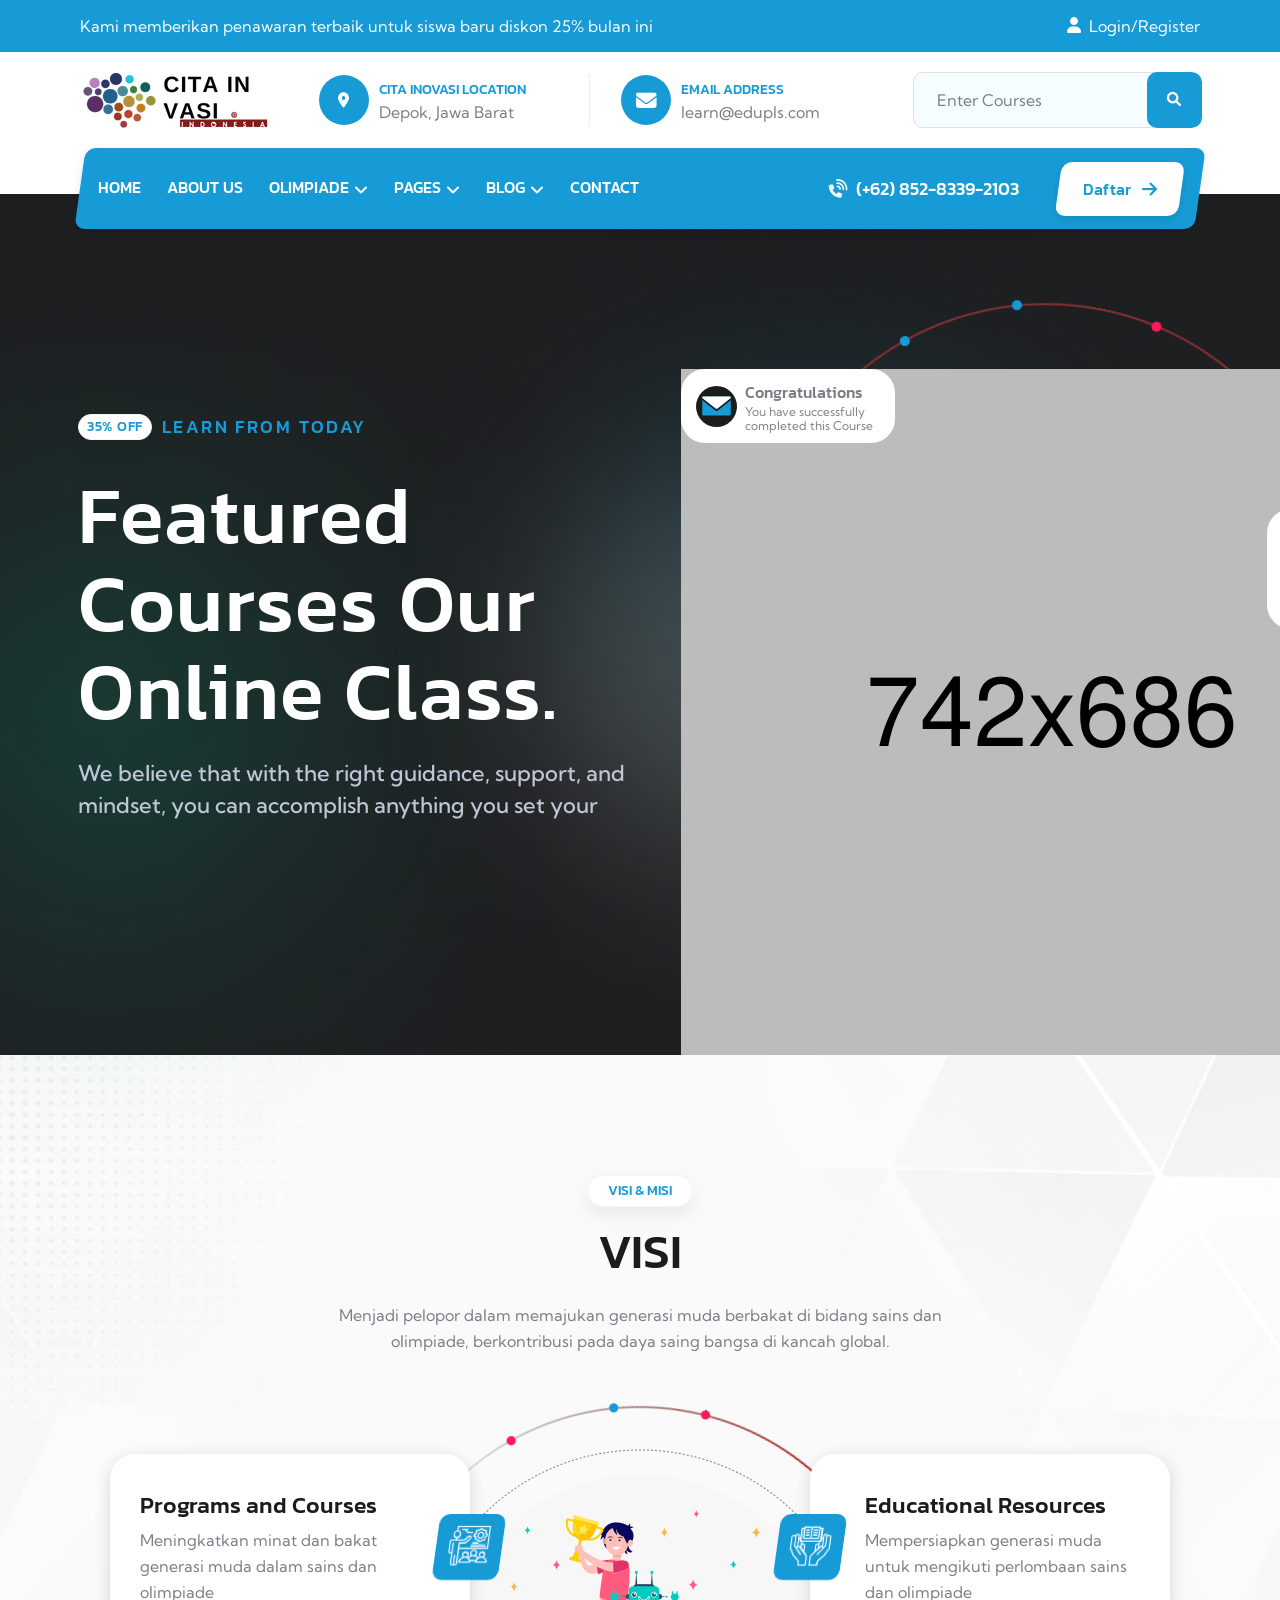
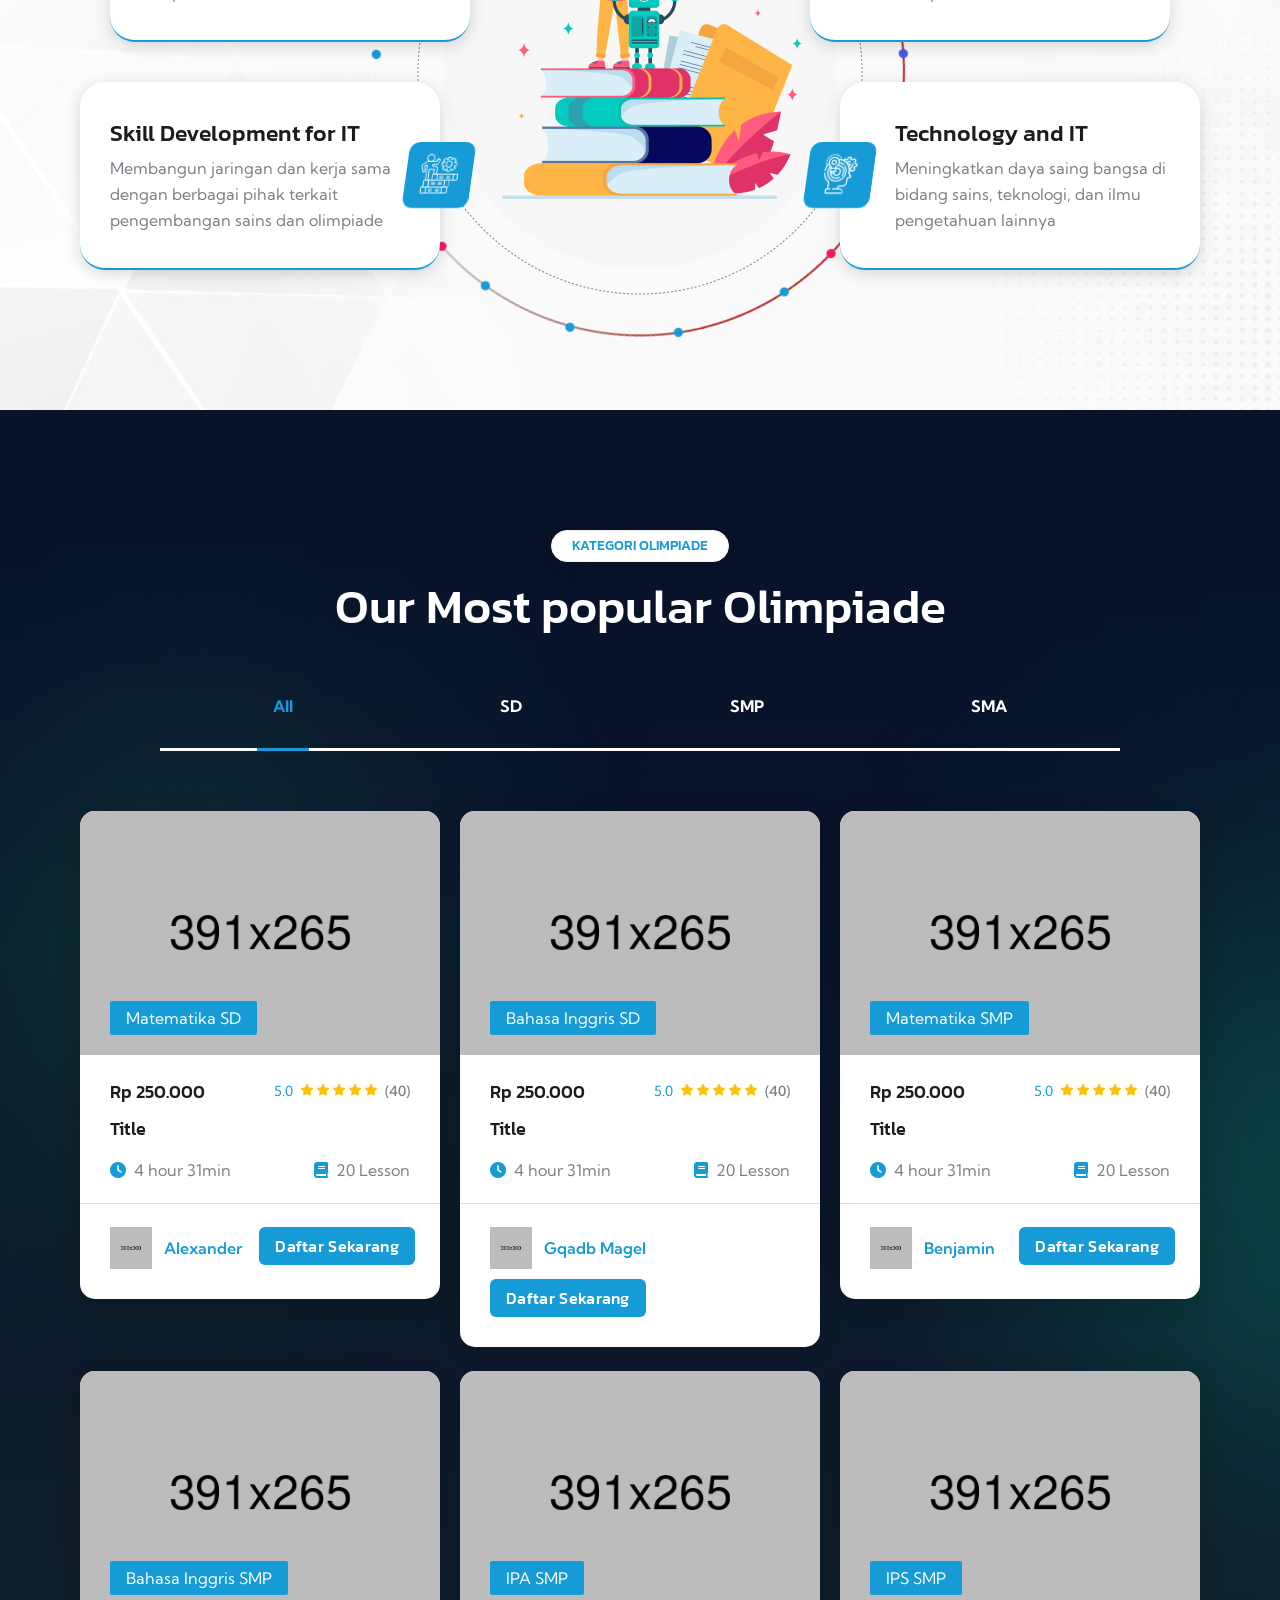
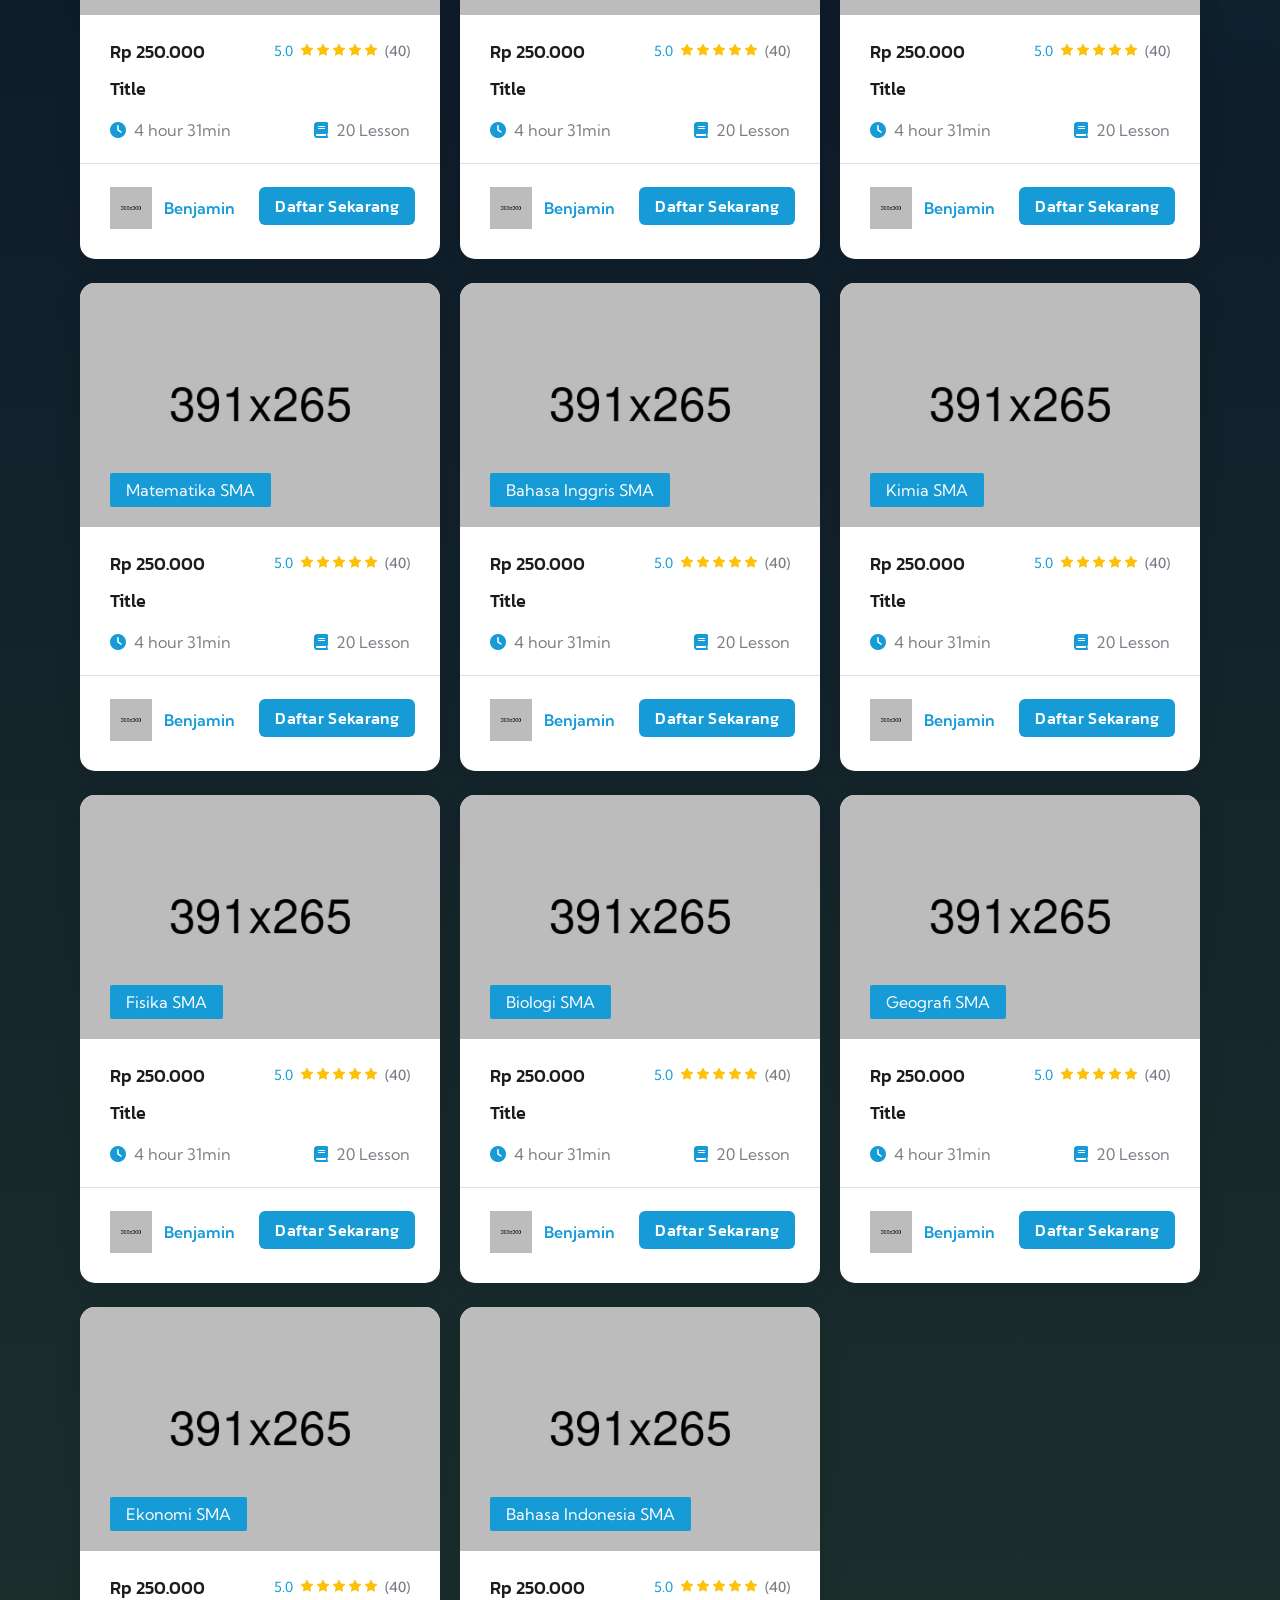
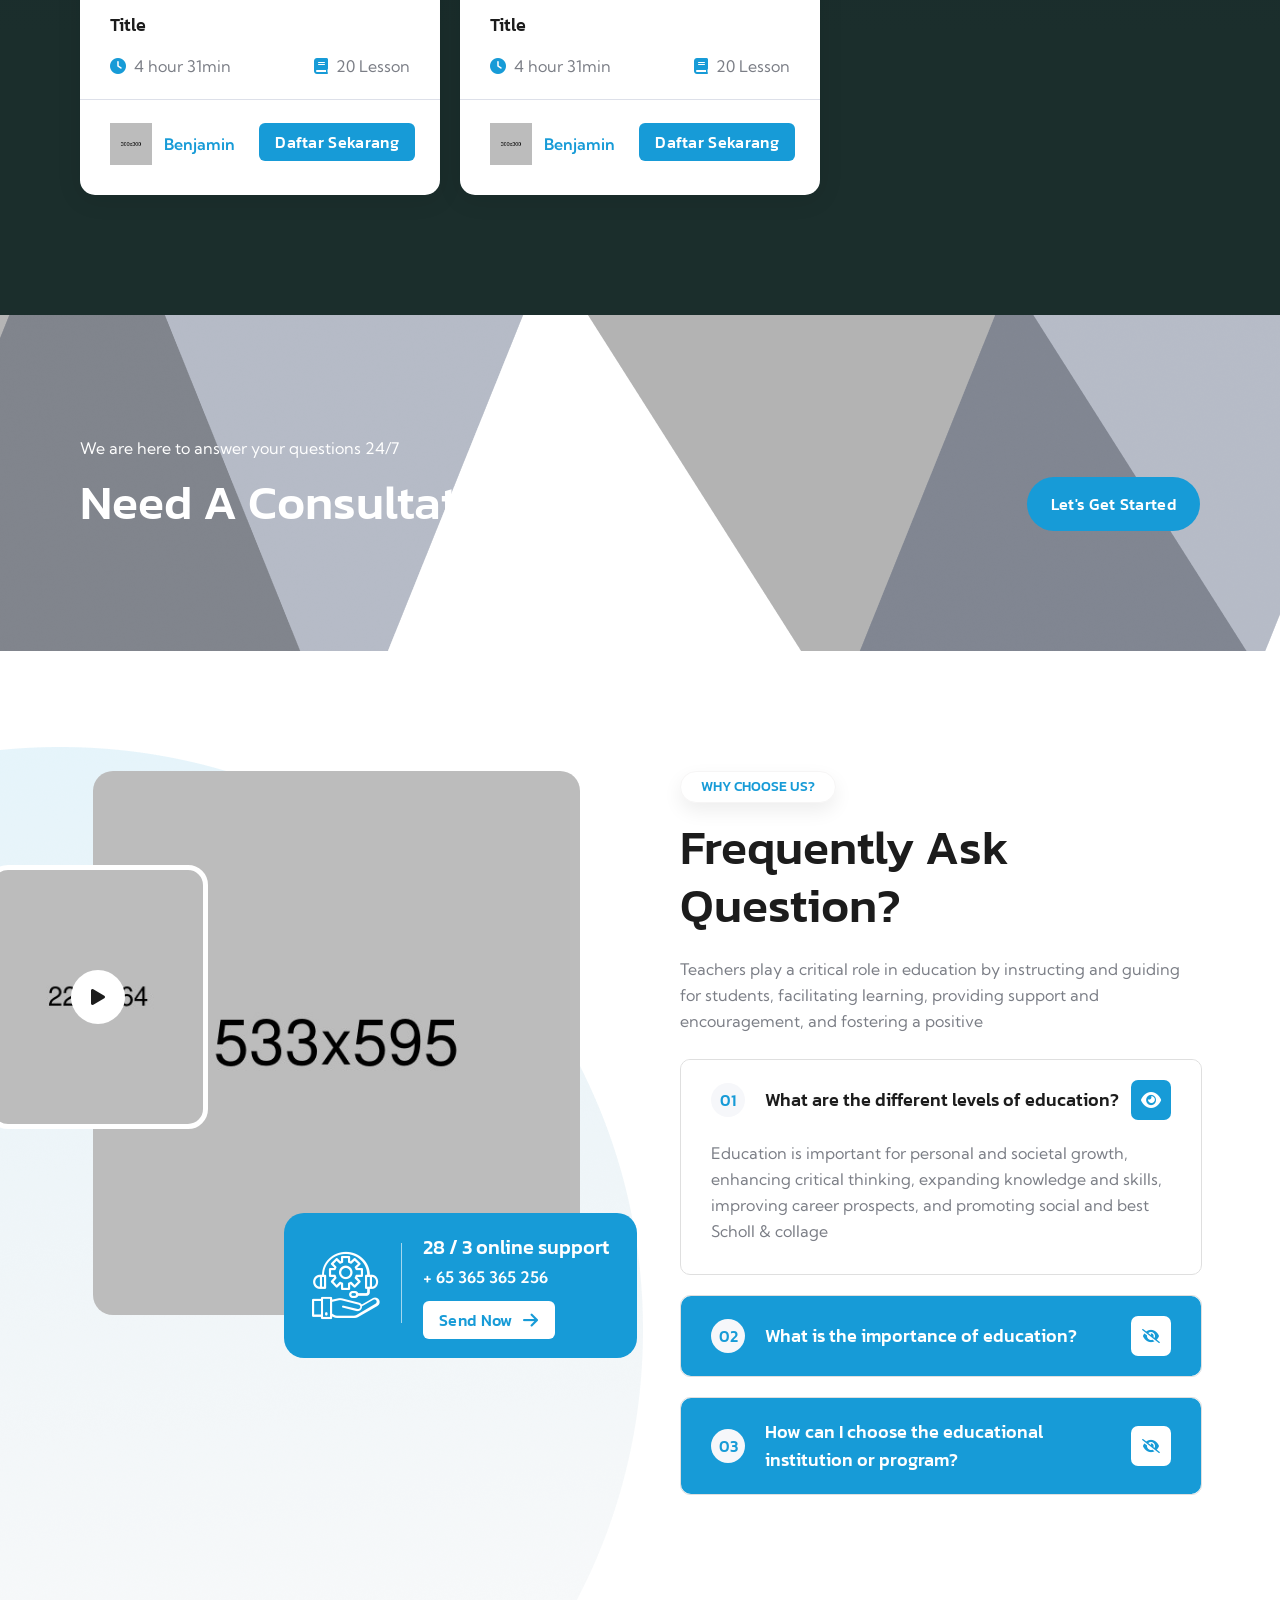
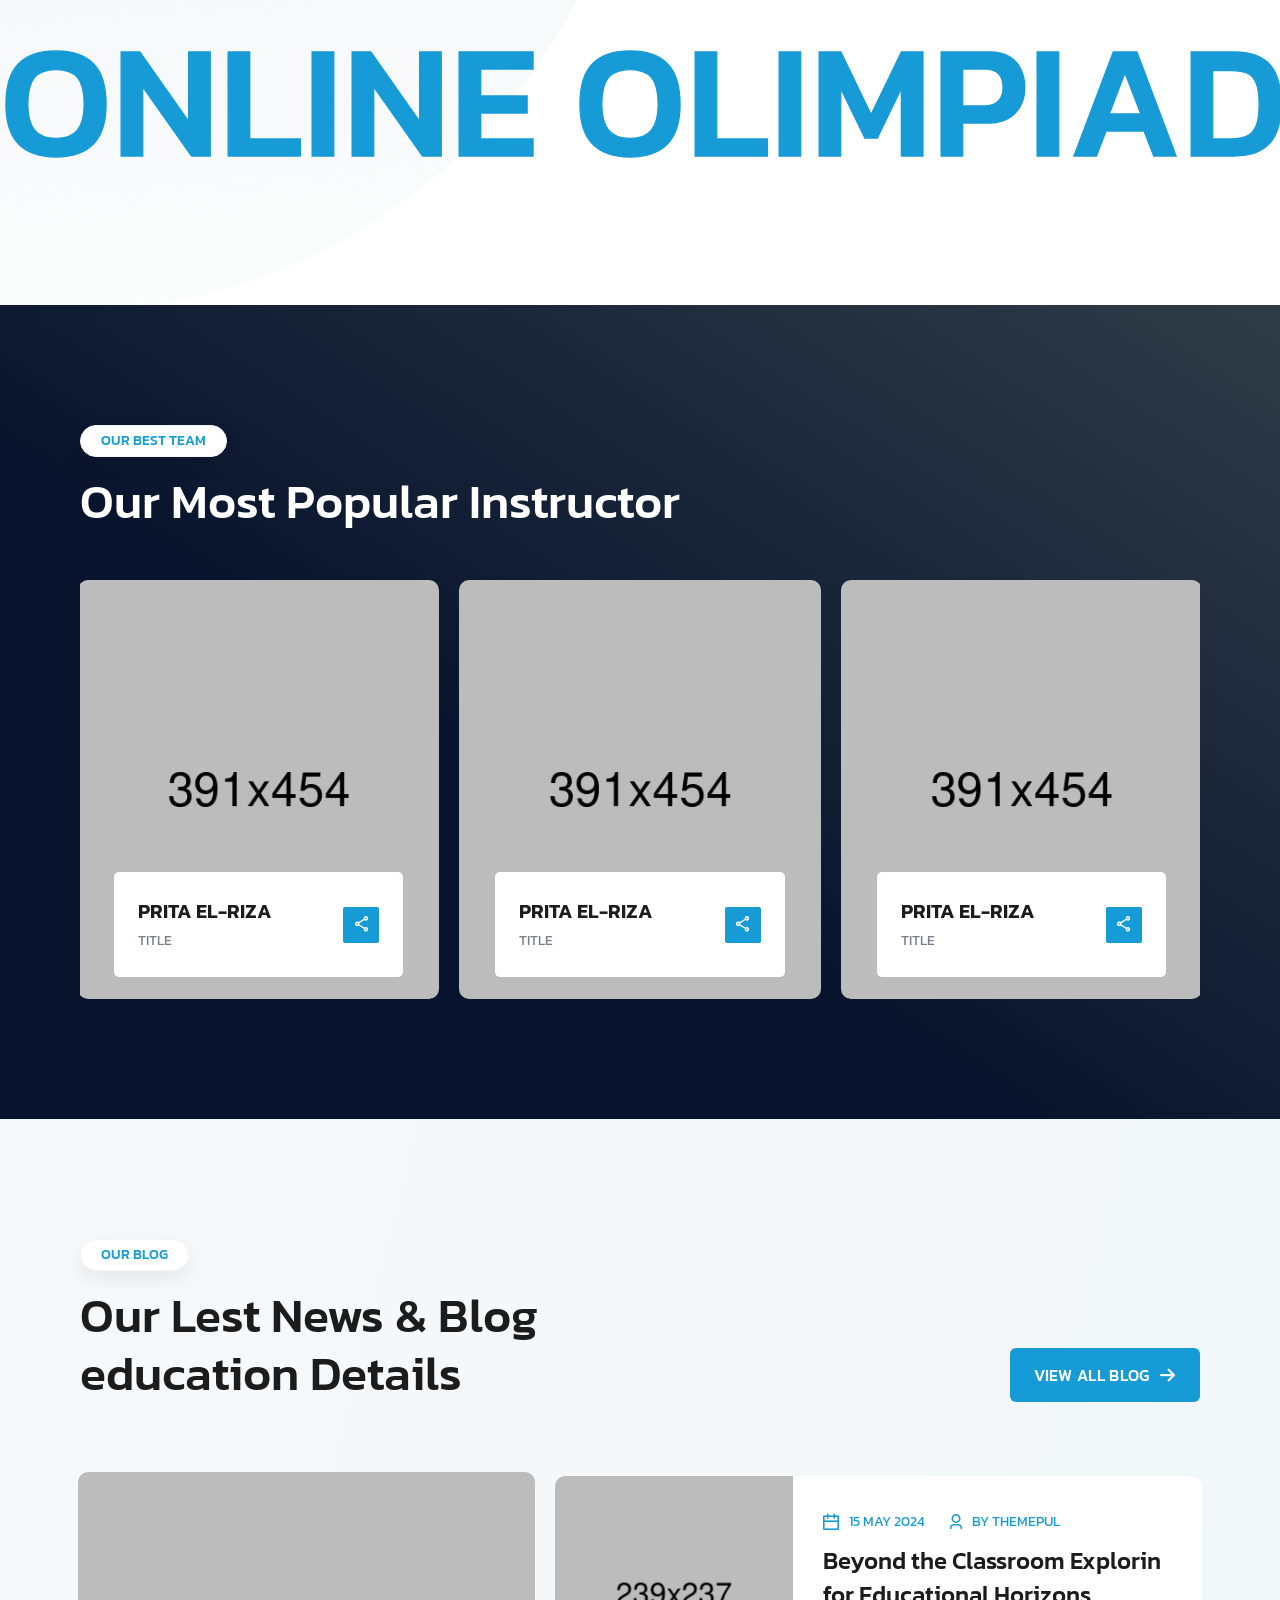
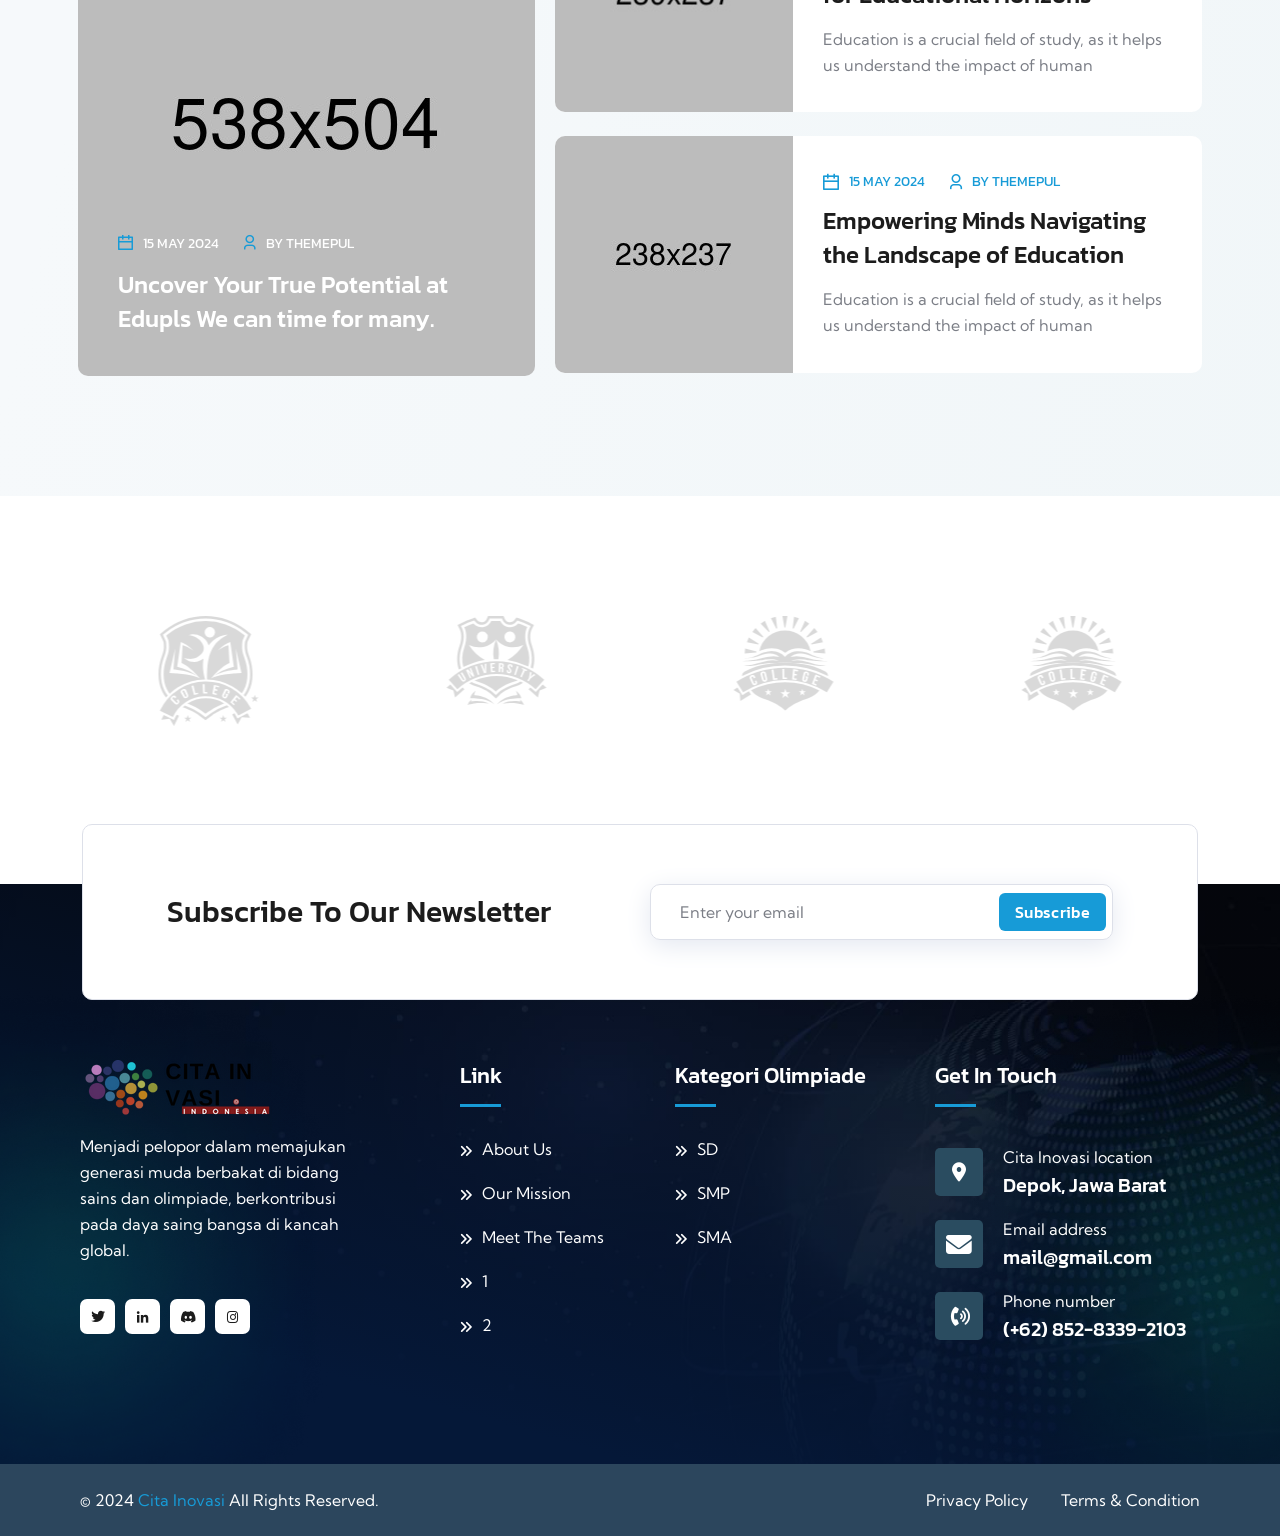
==== index.html @ 4917ddc8 "V1" ====
<!DOCTYPE html>
<html lang="en">
  <head>
    <meta charset="utf-8" />
    <meta name="keywords" content="Cita Inovasi - Online Olimpiade Website" />
    <meta
      name="description"
      content="Cita Inovasi - Online Olimpiade Website"
    />
    <meta name="viewport" content="width=device-width, initial-scale=1.0" />
    <link rel="shortcut icon" href="assets/img/logo/fav-icon.svg" />
    <title>Cita Inovasi - Online Olimpiade Website</title>
    <!-- Fontawesome Icon -->
    <link rel="stylesheet" href="assets/css/all.min.css" />
    <!-- Icomoon Icon -->
    <link rel="stylesheet" href="assets/fonts/style.css" />
    <!-- Magnific Popup -->
    <link rel="stylesheet" href="assets/css/magnific-popup.min.css" />
    <!-- Aos Animation -->
    <link rel="stylesheet" href="assets/css/aos.css" />
    <!-- Bootstrap -->
    <link rel="stylesheet" href="assets/css/bootstrap.min.css" />
    <!-- Swiper -->
    <link rel="stylesheet" href="assets/css/swiper-bundle.min.css" />
    <!-- Animate Css -->
    <link rel="stylesheet" href="assets/css/animate.min.css" />
    <!-- Main Css File -->
    <link rel="stylesheet" href="assets/css/style.css" />
    <!-- Responsive -->
    <link rel="stylesheet" href="assets/css/responsive.css" />
  </head>
  <body>
    <!--==============================
      Header Layout 1
    ==============================-->
    <header class="nav-header header-layout1">
      <!--==============================
      Header One Top Area
      ==============================-->
      <div class="header-one-top-area">
        <div class="container">
          <div class="header-top-content v1">
            <p class="discount-the-month">
              Kami memberikan penawaran terbaik untuk siswa baru diskon 25%
              bulan ini
            </p>
            <ul class="user-login">
              <li>
                <i class="my-icon icon-user"></i>
              </li>
              <li>
                <a href="#">Login</a>
              </li>
              <li>
                <a href="#">Register</a>
              </li>
            </ul>
          </div>
        </div>
      </div>
      <!--==============================
      Top Content Info
      ==============================-->
      <div class="top-content-info">
        <div class="container">
          <div class="row align-items-center">
            <div class="col-lg-2">
              <div class="logo-img">
                <a href="index.html">
                  <img src="assets/img/main/logo-main.png" alt="edupls-icon" />
                </a>
                <div class="navbar-right d-inline-flex d-lg-none">
                  <button type="button" class="menu-toggle icon-btn">
                    <i class="my-icon icon-all"></i>
                  </button>
                </div>
              </div>
            </div>

            <div class="col-lg-6">
              <div class="nav-middle-content">
                <div class="content-location">
                  <div class="location-icon">
                    <i class="my-icon icon-location"></i>
                  </div>
                  <div class="info-data">
                    <a class="title" href="#">Cita inovasi Location</a>
                    <p class="para text">Depok, Jawa Barat</p>
                  </div>
                </div>
                <div class="content-address">
                  <div class="address-icon">
                    <i class="my-icon icon-massage"></i>
                  </div>
                  <div class="info-data">
                    <a class="title" href="#">Email Address</a>
                    <p class="para text">learn@edupls.com</p>
                  </div>
                </div>
              </div>
            </div>

            <div class="col-lg-4">
              <div class="top-nav-search-option">
                <form>
                  <input type="search" placeholder="Enter Courses" />
                  <button class="search-btn-nav" type="submit">
                    <i class="my-icon icon-search"></i>
                  </button>
                </form>
              </div>
            </div>
          </div>
        </div>
      </div>
      <!--==============================
      Sticky Wrapper
    ==============================-->
      <div class="sticky-wrapper">
        <div class="menu-area">
          <div class="container">
            <div class="menu-area-content">
              <div class="row align-items-center justify-content-between">
                <div class="col-auto">
                  <nav class="main-menu d-none d-lg-inline-block">
                    <ul>
                      <!-- <li class="menu-item-has-children">
                        <a href="index.html">Home</a>
                        <ul class="sub-menu">
                          <li class="menu-item-has-children">
                            <a href="index.html">Home One</a>
                            <a href="index-2.html">Home Two</a>
                            <a href="index-3.html">Home Three</a>
                          </li>
                        </ul>
                      </li> -->
                      <li>
                        <a href="index.html">Home</a>
                      </li>
                      <li>
                        <a href="about-us.html">About Us</a>
                      </li>
                      <li class="menu-item-has-children">
                        <a href="#">Olimpiade</a>
                        <ul class="sub-menu">
                          <li><a href="#">SD</a></li>
                          <li><a href="#">SMP</a></li>
                          <li>
                            <a href="#">SMA</a>
                          </li>
                        </ul>
                      </li>
                      <li class="menu-item-has-children">
                        <a href="#">Pages</a>
                        <ul class="sub-menu">
                          <li class="menu-item-has-children">
                            <a href="#">Pembayaran</a>
                          </li>
                          <li class="menu-item-has-children">
                            <a href="#l">Team</a>
                          </li>
                          <li class="menu-item-has-children">
                            <a href="#">Team Details</a>
                          </li>
                          <li class="menu-item-has-children">
                            <a href="#">Event</a>
                          </li>
                          <li class="menu-item-has-children">
                            <a href="#">Event Details</a>
                          </li>
                        </ul>
                      </li>
                      <li class="menu-item-has-children">
                        <a href="#">Blog</a>
                        <ul class="sub-menu">
                          <li><a href="#">Blog</a></li>
                          <li><a href="#l">Blog Details</a></li>
                        </ul>
                      </li>
                      <li>
                        <a href="contact.html">Contact</a>
                      </li>
                    </ul>
                  </nav>
                </div>
                <div class="col-auto">
                  <div class="menu-area-right-content">
                    <ul class="menu-social">
                      <li>
                        <a href="#"><i class="my-icon icon-facebook"></i></a>
                      </li>
                      <li>
                        <a href="#"><i class="my-icon icon-instagram"></i></a>
                      </li>
                      <li>
                        <a href="#"><i class="my-icon icon-twitter"></i></a>
                      </li>
                    </ul>
                    <div class="menu-contact-number">
                      <a href="#" class="contact-number">(+62) 852-8339-2103</a>
                    </div>
                    <div class="all-btn">
                      <a href="#" class="btn-p v3"> Daftar</a>
                    </div>
                  </div>
                </div>
              </div>
            </div>
          </div>
        </div>
      </div>
      <!--==============================
      Mobile Menu Wrapper
    ==============================-->
      <div class="mobile-menu-wrapper">
        <div class="mobile-menu-area text-center">
          <button class="menu-toggle"><i class="fa-solid fa-xmark"></i></button>
          <div class="mobile-logo">
            <a href="index.html"
              ><img src="assets/img/logo/Logo.svg" alt="Edupls-icon"
            /></a>
          </div>
          <div class="mobile-menu">
            <ul>
              <!-- <li class="menu-item-has-children">
                <a title="New Demo" href="#">Home</a>
                <ul class="sub-menu">
                  <li class="menu-item-has-children">
                    <a href="index.html">Home One</a>
                  </li>
                  <li class="menu-item-has-children">
                    <a href="index-2.html">Home Two</a>
                  </li>
                  <li class="menu-item-has-children">
                    <a href="index-3.html">Home Three</a>
                  </li>
                </ul>
              </li> -->
              <li class="menu-item-has-children">
                <a href="index.html">Home</a>
              </li>
              <li class="menu-item-has-children">
                <a href="about-us.html">About</a>
              </li>
              <li class="menu-item-has-children">
                <a href="#">Courses</a>
                <ul class="sub-menu">
                  <li><a href="courses-grid.html">Courses Grid</a></li>
                  <li><a href="courses-list.html">Courses List</a></li>
                  <li><a href="#">Courses Details</a></li>
                </ul>
              </li>

              <li class="menu-item-has-children">
                <a href="#">Pages</a>
                <ul class="sub-menu">
                  <li><a href="pricing-plan.html">Pricing Plan</a></li>
                  <li><a href="team.html">Team</a></li>
                  <li><a href="#">Team Details</a></li>
                  <li><a href="event.html">Event</a></li>
                  <li><a href="event-details.html">Event Details</a></li>
                </ul>
              </li>
              <li class="menu-item-has-children">
                <a href="#">Blog</a>
                <ul class="sub-menu">
                  <li><a href="blog.html">Blog</a></li>
                  <li><a href="blog-details.html">Blog Details</a></li>
                </ul>
              </li>

              <li>
                <a href="contact.html">Contact</a>
              </li>
            </ul>
          </div>
        </div>
      </div>
    </header>
    <section class="banner v1">
      <div class="container container-fluid-sm">
        <div class="banner-content v1">
          <div class="row">
            <div class="col-xl-7 col-lg-12">
              <div class="section-title">
                <div class="section-title-inner">
                  <h4
                    class="sub-titlev2"
                    data-aos="fade-down"
                    data-aos-duration="1000"
                  >
                    <span>35% Off</span>Learn from today
                  </h4>
                  <h2
                    class="big-title s-color-white"
                    data-aos="fade-up"
                    data-aos-duration="1000"
                  >
                    Featured Courses Our Online Class.
                  </h2>
                  <p
                    class="title-para sp-color-white"
                    data-aos="fade-up"
                    data-aos-duration="1000"
                  >
                    We believe that with the right guidance, support, and
                    mindset, you can accomplish anything you set your
                  </p>
                </div>
              </div>
              <div
                class="play-data v1"
                data-aos="fade-up"
                data-aos-duration="1000"
              >
                <div class="all-btn">
                  <a
                    href="contact.html"
                    class="btn-p v1 btn-blue2 rounded icon-v1"
                    >Make Appointment</a
                  >
                </div>
                <a
                  href="https://www.youtube.com/watch?v=pCuanWbgUt8"
                  class="youtube"
                >
                  <div class="play-content">
                    <div class="play-icon v1">
                      <i class="my-icon icon-play"></i>
                    </div>
                    <h4 class="title">Play Now</h4>
                  </div>
                </a>
              </div>
            </div>
            <div class="col-lg-5">
              <div class="banner-right-content">
                <div class="banner-img">
                  <img
                    src="assets/img/banner/banner-img.png"
                    alt="banner-img"
                  />
                </div>
                <div class="banner-img-bg-circle" id="banner-img-bg-circle">
                  <img
                    src="assets/img/banner/banner-img-bg-circle.png"
                    alt="banner-img-bg-circle"
                  />
                </div>
                <div class="banner-congratulations">
                  <div class="congratulations-icon">
                    <img
                      src="assets/img/banner/congratulations.svg"
                      alt="congratulations-icon"
                    />
                  </div>
                  <div class="congratulations-content">
                    <h4 class="title text">Congratulations</h4>
                    <p class="para text">
                      You have successfully completed this Course
                    </p>
                  </div>
                </div>
                <div class="interactive-courses">
                  <div class="courses-icon">
                    <img
                      src="assets/img/banner/banner-interactive-courses.svg"
                      alt="banner-interactive-courses-icon"
                    />
                  </div>
                  <div class="courses-content">
                    <h4 class="title"><span class="counter">10,000</span>+</h4>
                    <p class="para text">Interactive Courses</p>
                  </div>
                </div>
                <div
                  class="students"
                  data-aos="fade-up"
                  data-aos-duration="1000"
                >
                  <div class="students-icon">
                    <h5 class="text title">
                      <span class="counter">40</span>k Students
                    </h5>
                    <img
                      src="assets/img/banner/students.svg"
                      alt="banner-interactive-courses-icon"
                    />
                  </div>
                  <ul class="students-imgages">
                    <li>
                      <a href="#"
                        ><img
                          src="assets/img/banner/student-img-1.png"
                          alt="student-img"
                      /></a>
                    </li>
                    <li>
                      <a href="#"
                        ><img
                          src="assets/img/banner/student-img-2.png"
                          alt="student-img"
                      /></a>
                    </li>
                    <li>
                      <a href="#"
                        ><img
                          src="assets/img/banner/student-img-3.png"
                          alt="student-img"
                      /></a>
                    </li>
                    <li>
                      <a href="#"
                        ><img
                          src="assets/img/banner/student-img-4.png"
                          alt="student-img"
                      /></a>
                    </li>
                  </ul>
                </div>
              </div>
            </div>
          </div>
        </div>
      </div>
      <div class="banner-bg-left">
        <img src="assets/img/banner/banner-bg-left.png" alt="banner-bg-left" />
      </div>
      <div class="banner-bg-right">
        <img
          src="assets/img/banner/banner-bg-right.png"
          alt="banner-bg-right"
        />
      </div>
      <div class="messenger-icon">
        <i class="my-icon icon-messenger-icon"></i>
      </div>
    </section>
    <!-- <section class="case-studies v1 @ pt-120">
      <div class="container-lg">
        <div class="section-title center">
          <div class="section-title-inner center w-v2">
            <h4 class="sub-title" data-aos="fade-down" data-aos-duration="1000">
              Case studies
            </h4>
            <h2
              class="big-title s-color-black"
              data-aos="fade-up"
              data-aos-duration="1000"
            >
              Why People Choose Us?
            </h2>
            <p
              class="title-para sp-color-black"
              data-aos="fade-up"
              data-aos-duration="1000"
            >
              Access a wealth of educational resources including e book study
              guide and multimedia content.our respositorey
            </p>
          </div>
        </div>
      </div>
    </section> -->
    <section class="how-it-work v1 @ py-120">
      <div class="container">
        <div class="section-title center">
          <div class="section-title-inner center w-v3">
            <h4 class="sub-title" data-aos="fade-down" data-aos-duration="2000">
              VISI & MISI
            </h4>
            <h2
              class="big-title s-color-black"
              data-aos="fade-up"
              data-aos-duration="2000"
            >
              VISI
            </h2>
            <p
              class="title-para sp-color-black"
              data-aos="fade-up"
              data-aos-duration="1000"
            >
              Menjadi pelopor dalam memajukan generasi muda berbakat di bidang
              sains dan olimpiade, berkontribusi pada daya saing bangsa di
              kancah global.
            </p>
          </div>
        </div>
        <div class="section-title center"></div>
        <div class="how-it-work-content v1">
          <div class="work-content-1">
            <h4 class="work-title">Programs and Courses</h4>
            <p class="work-para">
              Meningkatkan minat dan bakat generasi muda dalam sains dan
              olimpiade
            </p>
            <div class="work-icon">
              <i class="my-icon icon-programs-courses"></i>
            </div>
          </div>
          <div class="work-content-2">
            <h4 class="work-title text">Educational Resources</h4>
            <p class="work-para text">
              Mempersiapkan generasi muda untuk mengikuti perlombaan sains dan
              olimpiade
            </p>
            <div class="work-icon">
              <i class="my-icon icon-education-resources"></i>
            </div>
          </div>
          <div class="work-content-3">
            <h4 class="work-title text">Skill Development for IT</h4>
            <p class="work-para text">
              Membangun jaringan dan kerja sama dengan berbagai pihak terkait
              pengembangan sains dan olimpiade
            </p>
            <div class="work-icon">
              <i class="my-icon icon-skill-dev-for-it"></i>
            </div>
          </div>
          <div class="work-content-4">
            <h4 class="work-title text">Technology and IT</h4>
            <p class="work-para text">
              Meningkatkan daya saing bangsa di bidang sains, teknologi, dan
              ilmu pengetahuan lainnya
            </p>
            <div class="work-icon">
              <i class="my-icon icon-technology-and-it"></i>
            </div>
          </div>

          <div class="middle-img-circle">
            <img
              src="assets/img/how-it-work/middle-image-circle.png"
              alt="middle-img-circle"
            />
          </div>
          <div class="middle-img">
            <img
              src="assets/img/how-it-work/middle-image.png"
              alt="middle-img"
            />
          </div>
        </div>
      </div>
    </section>
    <!-- <section class="about-us v1 my-120 @">
      <div class="container-lg">
        <div class="about-us-content v1">
          <div class="row align-items-center">
            <div class="col-lg-6 col-md-6">
              <ul class="about-left-content">
                <li
                  class="content-img-1"
                  data-aos="fade-up"
                  data-aos-duration="1500"
                >
                  <img src="assets/img/about-us/img-1.jpg" alt="about-img" />
                </li>
                <li class="content-box-1">
                  <div class="box-icon">
                    <i class="my-icon icon-user-star"></i>
                  </div>
                  <h4 class="title">25+ Years Working Experience</h4>
                </li>
                <li class="content-box-2">
                  <div class="box-icon">
                    <i class="my-icon icon-user-star"></i>
                  </div>
                  <h4 class="title">25+ Years Working Experience</h4>
                </li>
                <li
                  class="content-img-2"
                  data-aos="fade-up"
                  data-aos-duration="1500"
                >
                  <img src="assets/img/about-us/img-2.jpg" alt="about-img" />
                </li>
              </ul>
            </div>
            <div class="col-lg-6 col-md-6">
              <div class="about-right-content">
                <div class="section-title start">
                  <div class="section-title-inner start">
                    <h4
                      class="sub-title"
                      data-aos="fade-down"
                      data-aos-duration="1000"
                    >
                      More About Us
                    </h4>
                    <h2
                      class="big-title s-color-black"
                      data-aos="fade-up"
                      data-aos-duration="1000"
                    >
                      We the focus and offerin your education platform.
                    </h2>
                  </div>
                </div>
                <ul class="awards">
                  <li data-aos="fade-left" data-aos-duration="1000">
                    <div class="award-img">
                      <img
                        src="assets/img/about-us/award-img-1.jpg"
                        alt="award-img"
                      />
                    </div>
                    <div class="award-content">
                      <h3 class="award-data">
                        <span class="counter">1958</span>
                      </h3>
                      <h4 class="award-title">World Education Award</h4>
                      <p class="award-para text">
                        Teachers play a critical role in education by
                        instructing and guiding students,
                      </p>
                    </div>
                  </li>
                  <li data-aos="fade-left" data-aos-duration="1000">
                    <div class="award-img">
                      <img
                        src="assets/img/about-us/award-img-2.jpg"
                        alt="award-img"
                      />
                    </div>
                    <div class="award-content">
                      <h3 class="award-data">
                        <span class="counter">1999</span>
                      </h3>
                      <h4 class="award-title">Global Luminary Award</h4>
                      <p class="award-para text">
                        Teachers play a critical role in education by
                        instructing and guiding students,
                      </p>
                    </div>
                  </li>
                </ul>
                <div
                  class="play-data v2"
                  data-aos="fade-left"
                  data-aos-duration="1000"
                >
                  <div class="all-btn">
                    <a
                      href="contact.html"
                      class="btn-p v1 btn-blue icon-v1 rounded"
                      >MORE ABOUT US</a
                    >
                  </div>
                  <a
                    href="https://www.youtube.com/watch?v=pCuanWbgUt8"
                    class="youtube"
                  >
                    <div class="play-content">
                      <div class="play-icon">
                        <i class="my-icon icon-play"></i>
                      </div>
                      <h4 class="title">Intro Video</h4>
                    </div>
                  </a>
                </div>
              </div>
            </div>
          </div>
        </div>
      </div>
      <div class="left-vector-img">
        <img
          src="assets/img/about-us/bg-vactor-left.png"
          alt="bg-vactor-left"
        />
      </div>
      <div class="right-vector-img">
        <img
          src="assets/img/about-us/bg-vacator-right.png"
          alt="bg-vactor-right"
        />
      </div>
    </section> -->

    <section class="courses-plan v1 @ py-120">
      <div class="container-lg">
        <div class="section-title center">
          <div class="section-title-inner center">
            <h4 class="sub-title" data-aos="fade-down" data-aos-duration="1000">
              Kategori Olimpiade
            </h4>
            <h2
              class="big-title s-color-white"
              data-aos="fade-up"
              data-aos-duration="1000"
            >
              Our Most popular Olimpiade
            </h2>
          </div>
        </div>
        <div class="courses-cards v1">
          <nav>
            <div class="nav nav-tabs" id="nav-tab" role="tablist">
              <button
                class="nav-link active"
                id="nav-all-tab"
                data-bs-toggle="tab"
                data-bs-target="#nav-all"
                type="button"
                role="tab"
                aria-controls="nav-all"
                aria-selected="true"
              >
                All
              </button>
              <button
                class="nav-link"
                id="nav-marketing-tab"
                data-bs-toggle="tab"
                data-bs-target="#sd"
                type="button"
                role="tab"
                aria-controls="nav-marketing"
                aria-selected="false"
              >
                SD
              </button>
              <button
                class="nav-link"
                id="nav-design-tab"
                data-bs-toggle="tab"
                data-bs-target="#smp"
                type="button"
                role="tab"
                aria-controls="nav-design"
                aria-selected="false"
              >
                SMP
              </button>
              <button
                class="nav-link"
                id="nav-seo-tab"
                data-bs-toggle="tab"
                data-bs-target="#sma"
                type="button"
                role="tab"
                aria-controls="nav-seo"
                aria-selected="false"
              >
                SMA
              </button>
              
            </div>
          </nav>
          <div class="tab-content" id="nav-tabContent">
            <div
              class="tab-pane fade show active"
              id="nav-all"
              role="tabpanel"
              aria-labelledby="nav-all-tab"
            >
              <div class="row">
                <div
                  class="col-lg-4 col-md-6 col-sm-6"
                  data-aos="fade-up"
                  data-aos-duration="800"
                  data-aos-delay="100"
                >
                  <div class="courses-cards-content" data-name="marketing">
                    <div class="courses-img">
                      <a href="#">
                        <img
                          src="assets/img/courses/courses-img-1.jpg"
                          alt="courses-img"
                        />
                      </a>
                      <div class="category">Matematika SD</div>
                    </div>
                    <div class="courses-content">
                      <div class="price-and-review">
                        <h2 class="price">Rp 250.000</h2>
                        <div class="review">
                          <p class="rating">5.0</p>
                          <ul class="star">
                            <li><i class="my-icon icon-star"></i></li>
                            <li><i class="my-icon icon-star"></i></li>
                            <li><i class="my-icon icon-star"></i></li>
                            <li><i class="my-icon icon-star"></i></li>
                            <li><i class="my-icon icon-star"></i></li>
                          </ul>
                          <p class="review-text">(40)</p>
                        </div>
                      </div>
                      <h4 class="courses-title">
                        <a href="#"
                          >Title
                        </a>
                      </h4>
                      <div class="time-leson">
                        <div class="time">
                          <div class="time-icon">
                            <i class="my-icon icon-time-hour"></i>
                          </div>
                          4 hour 31min
                        </div>
                        <div class="leson">
                          <div class="leson-icon">
                            <i class="my-icon icon-lesson"></i>
                          </div>
                          20 Lesson
                        </div>
                      </div>
                    </div>
                    <div class="admin">
                      <div class="admin-data">
                        <div class="admin-img">
                          <img
                            src="assets/img/courses/admin-img-1.png"
                            alt="admin-img"
                          />
                        </div>
                        <h5 class="admin-name">Alexander</h5>
                      </div>
                      <div class="all-btn">
                        <div class="all-btn">
                          <a href="login.html" class="btn-p v2 btn-blue rounded"
                            >Daftar Sekarang</a
                          >
                        </div>
                      </div>
                    </div>
                  </div>
                </div>
                <div
                  class="col-lg-4 col-md-6 col-sm-6"
                  data-aos="fade-up"
                  data-aos-duration="800"
                  data-aos-delay="300"
                >
                  <div class="courses-cards-content" data-name="design">
                    <div class="courses-img">
                      <a href="#">
                        <img
                          src="assets/img/courses/courses-img-2.jpg"
                          alt="courses-img"
                        />
                      </a>
                      <div class="category">Bahasa Inggris SD</div>
                    </div>
                    <div class="courses-content">
                      <div class="price-and-review">
                        <h2 class="price">Rp 250.000</h2>
                        <div class="review">
                          <p class="text rating">5.0</p>
                          <ul class="star">
                            <li><i class="my-icon icon-star"></i></li>
                            <li><i class="my-icon icon-star"></i></li>
                            <li><i class="my-icon icon-star"></i></li>
                            <li><i class="my-icon icon-star"></i></li>
                            <li><i class="my-icon icon-star"></i></li>
                          </ul>
                          <p class="review-text">(40)</p>
                        </div>
                      </div>
                      <h4 class="courses-title">
                        <a href="#"
                          >Title</a
                        >
                      </h4>
                      <div class="time-leson">
                        <div class="time">
                          <div class="time-icon">
                            <i class="my-icon icon-time-hour"></i>
                          </div>
                          4 hour 31min
                        </div>
                        <div class="leson">
                          <div class="leson-icon">
                            <i class="my-icon icon-lesson"></i>
                          </div>
                          20 Lesson
                        </div>
                      </div>
                    </div>
                    <div class="admin">
                      <div class="admin-data">
                        <div class="admin-img">
                          <img
                            src="assets/img/courses/admin-img-2.png"
                            alt="admin-img"
                          />
                        </div>
                        <h5 class="admin-name">Gqadb Magel</h5>
                      </div>
                      <div class="all-btn">
                        <div class="all-btn">
                          <a href="login.html" class="btn-p v2 btn-blue rounded"
                            >Daftar Sekarang</a
                          >
                        </div>
                      </div>
                    </div>
                  </div>
                </div>
                <div
                  class="col-lg-4 col-md-6 col-sm-6"
                  data-aos="fade-up"
                  data-aos-duration="800"
                  data-aos-delay="500"
                >
                  <div class="courses-cards-content" data-name="Seo">
                    <div class="courses-img">
                      <a href="#">
                        <img
                          src="assets/img/courses/courses-img-3.jpg"
                          alt="courses-img"
                        />
                      </a>
                      <div class="category">Matematika SMP</div>
                    </div>
                    <div class="courses-content">
                      <div class="price-and-review">
                        <h2 class="price">Rp 250.000</h2>
                        <div class="review">
                          <p class="text rating">5.0</p>
                          <ul class="star">
                            <li><i class="my-icon icon-star"></i></li>
                            <li><i class="my-icon icon-star"></i></li>
                            <li><i class="my-icon icon-star"></i></li>
                            <li><i class="my-icon icon-star"></i></li>
                            <li><i class="my-icon icon-star"></i></li>
                          </ul>
                          <p class="review-text">(40)</p>
                        </div>
                      </div>
                      <h4 class="courses-title">
                        <a href="#"
                          >Title</a
                        >
                      </h4>
                      <div class="time-leson">
                        <div class="time">
                          <div class="time-icon">
                            <i class="my-icon icon-time-hour"></i>
                          </div>
                          4 hour 31min
                        </div>
                        <div class="leson">
                          <div class="leson-icon">
                            <i class="my-icon icon-lesson"></i>
                          </div>
                          20 Lesson
                        </div>
                      </div>
                    </div>
                    <div class="admin">
                      <div class="admin-data">
                        <div class="admin-img">
                          <img
                            src="assets/img/courses/admin-img-3.png"
                            alt="admin-img"
                          />
                        </div>
                        <h5 class="admin-name">Benjamin</h5>
                      </div>
                      <div class="all-btn">
                        <div class="all-btn">
                          <a href="login.html" class="btn-p v2 btn-blue rounded"
                            >Daftar Sekarang</a
                          >
                        </div>
                      </div>
                    </div>
                  </div>
                </div>
                <div
                  class="col-lg-4 col-md-6 col-sm-6"
                  data-aos="fade-up"
                  data-aos-duration="800"
                  data-aos-delay="500"
                >
                  <div class="courses-cards-content" data-name="Seo">
                    <div class="courses-img">
                      <a href="#">
                        <img
                          src="assets/img/courses/courses-img-3.jpg"
                          alt="courses-img"
                        />
                      </a>
                      <div class="category">Bahasa Inggris SMP</div>
                    </div>
                    <div class="courses-content">
                      <div class="price-and-review">
                        <h2 class="price">Rp 250.000</h2>
                        <div class="review">
                          <p class="text rating">5.0</p>
                          <ul class="star">
                            <li><i class="my-icon icon-star"></i></li>
                            <li><i class="my-icon icon-star"></i></li>
                            <li><i class="my-icon icon-star"></i></li>
                            <li><i class="my-icon icon-star"></i></li>
                            <li><i class="my-icon icon-star"></i></li>
                          </ul>
                          <p class="review-text">(40)</p>
                        </div>
                      </div>
                      <h4 class="courses-title">
                        <a href="#"
                          >Title</a
                        >
                      </h4>
                      <div class="time-leson">
                        <div class="time">
                          <div class="time-icon">
                            <i class="my-icon icon-time-hour"></i>
                          </div>
                          4 hour 31min
                        </div>
                        <div class="leson">
                          <div class="leson-icon">
                            <i class="my-icon icon-lesson"></i>
                          </div>
                          20 Lesson
                        </div>
                      </div>
                    </div>
                    <div class="admin">
                      <div class="admin-data">
                        <div class="admin-img">
                          <img
                            src="assets/img/courses/admin-img-3.png"
                            alt="admin-img"
                          />
                        </div>
                        <h5 class="admin-name">Benjamin</h5>
                      </div>
                      <div class="all-btn">
                        <div class="all-btn">
                          <a href="login.html" class="btn-p v2 btn-blue rounded"
                            >Daftar Sekarang</a
                          >
                        </div>
                      </div>
                    </div>
                  </div>
                </div>
                <div
                  class="col-lg-4 col-md-6 col-sm-6"
                  data-aos="fade-up"
                  data-aos-duration="800"
                  data-aos-delay="500"
                >
                  <div class="courses-cards-content" data-name="Seo">
                    <div class="courses-img">
                      <a href="#">
                        <img
                          src="assets/img/courses/courses-img-3.jpg"
                          alt="courses-img"
                        />
                      </a>
                      <div class="category">IPA SMP</div>
                    </div>
                    <div class="courses-content">
                      <div class="price-and-review">
                        <h2 class="price">Rp 250.000</h2>
                        <div class="review">
                          <p class="text rating">5.0</p>
                          <ul class="star">
                            <li><i class="my-icon icon-star"></i></li>
                            <li><i class="my-icon icon-star"></i></li>
                            <li><i class="my-icon icon-star"></i></li>
                            <li><i class="my-icon icon-star"></i></li>
                            <li><i class="my-icon icon-star"></i></li>
                          </ul>
                          <p class="review-text">(40)</p>
                        </div>
                      </div>
                      <h4 class="courses-title">
                        <a href="#"
                          >Title</a
                        >
                      </h4>
                      <div class="time-leson">
                        <div class="time">
                          <div class="time-icon">
                            <i class="my-icon icon-time-hour"></i>
                          </div>
                          4 hour 31min
                        </div>
                        <div class="leson">
                          <div class="leson-icon">
                            <i class="my-icon icon-lesson"></i>
                          </div>
                          20 Lesson
                        </div>
                      </div>
                    </div>
                    <div class="admin">
                      <div class="admin-data">
                        <div class="admin-img">
                          <img
                            src="assets/img/courses/admin-img-3.png"
                            alt="admin-img"
                          />
                        </div>
                        <h5 class="admin-name">Benjamin</h5>
                      </div>
                      <div class="all-btn">
                        <div class="all-btn">
                          <a href="login.html" class="btn-p v2 btn-blue rounded"
                            >Daftar Sekarang</a
                          >
                        </div>
                      </div>
                    </div>
                  </div>
                </div>
                <div
                  class="col-lg-4 col-md-6 col-sm-6"
                  data-aos="fade-up"
                  data-aos-duration="800"
                  data-aos-delay="500"
                >
                  <div class="courses-cards-content" data-name="Seo">
                    <div class="courses-img">
                      <a href="#">
                        <img
                          src="assets/img/courses/courses-img-3.jpg"
                          alt="courses-img"
                        />
                      </a>
                      <div class="category">IPS SMP</div>
                    </div>
                    <div class="courses-content">
                      <div class="price-and-review">
                        <h2 class="price">Rp 250.000</h2>
                        <div class="review">
                          <p class="text rating">5.0</p>
                          <ul class="star">
                            <li><i class="my-icon icon-star"></i></li>
                            <li><i class="my-icon icon-star"></i></li>
                            <li><i class="my-icon icon-star"></i></li>
                            <li><i class="my-icon icon-star"></i></li>
                            <li><i class="my-icon icon-star"></i></li>
                          </ul>
                          <p class="review-text">(40)</p>
                        </div>
                      </div>
                      <h4 class="courses-title">
                        <a href="#"
                          >Title</a
                        >
                      </h4>
                      <div class="time-leson">
                        <div class="time">
                          <div class="time-icon">
                            <i class="my-icon icon-time-hour"></i>
                          </div>
                          4 hour 31min
                        </div>
                        <div class="leson">
                          <div class="leson-icon">
                            <i class="my-icon icon-lesson"></i>
                          </div>
                          20 Lesson
                        </div>
                      </div>
                    </div>
                    <div class="admin">
                      <div class="admin-data">
                        <div class="admin-img">
                          <img
                            src="assets/img/courses/admin-img-3.png"
                            alt="admin-img"
                          />
                        </div>
                        <h5 class="admin-name">Benjamin</h5>
                      </div>
                      <div class="all-btn">
                        <div class="all-btn">
                          <a href="login.html" class="btn-p v2 btn-blue rounded"
                            >Daftar Sekarang</a
                          >
                        </div>
                      </div>
                    </div>
                  </div>
                </div>

                <!-- sma olimpiade section -->
                <div
                class="col-lg-4 col-md-6 col-sm-6"
                data-aos="fade-up"
                data-aos-duration="800"
                data-aos-delay="500"
              >
                <div class="courses-cards-content" data-name="Seo">
                  <div class="courses-img">
                    <a href="#">
                      <img
                        src="assets/img/courses/courses-img-3.jpg"
                        alt="courses-img"
                      />
                    </a>
                    <div class="category">Matematika SMA</div>
                  </div>
                  <div class="courses-content">
                    <div class="price-and-review">
                      <h2 class="price">Rp 250.000</h2>
                      <div class="review">
                        <p class="text rating">5.0</p>
                        <ul class="star">
                          <li><i class="my-icon icon-star"></i></li>
                          <li><i class="my-icon icon-star"></i></li>
                          <li><i class="my-icon icon-star"></i></li>
                          <li><i class="my-icon icon-star"></i></li>
                          <li><i class="my-icon icon-star"></i></li>
                        </ul>
                        <p class="review-text">(40)</p>
                      </div>
                    </div>
                    <h4 class="courses-title">
                      <a href="#"
                        >Title</a
                      >
                    </h4>
                    <div class="time-leson">
                      <div class="time">
                        <div class="time-icon">
                          <i class="my-icon icon-time-hour"></i>
                        </div>
                        4 hour 31min
                      </div>
                      <div class="leson">
                        <div class="leson-icon">
                          <i class="my-icon icon-lesson"></i>
                        </div>
                        20 Lesson
                      </div>
                    </div>
                  </div>
                  <div class="admin">
                    <div class="admin-data">
                      <div class="admin-img">
                        <img
                          src="assets/img/courses/admin-img-3.png"
                          alt="admin-img"
                        />
                      </div>
                      <h5 class="admin-name">Benjamin</h5>
                    </div>
                    <div class="all-btn">
                      <div class="all-btn">
                        <a href="login.html" class="btn-p v2 btn-blue rounded"
                          >Daftar Sekarang</a
                        >
                      </div>
                    </div>
                  </div>
                </div>
              </div>

              <div
                  class="col-lg-4 col-md-6 col-sm-6"
                  data-aos="fade-up"
                  data-aos-duration="800"
                  data-aos-delay="500"
                >
                  <div class="courses-cards-content" data-name="Seo">
                    <div class="courses-img">
                      <a href="#">
                        <img
                          src="assets/img/courses/courses-img-3.jpg"
                          alt="courses-img"
                        />
                      </a>
                      <div class="category">Bahasa Inggris SMA</div>
                    </div>
                    <div class="courses-content">
                      <div class="price-and-review">
                        <h2 class="price">Rp 250.000</h2>
                        <div class="review">
                          <p class="text rating">5.0</p>
                          <ul class="star">
                            <li><i class="my-icon icon-star"></i></li>
                            <li><i class="my-icon icon-star"></i></li>
                            <li><i class="my-icon icon-star"></i></li>
                            <li><i class="my-icon icon-star"></i></li>
                            <li><i class="my-icon icon-star"></i></li>
                          </ul>
                          <p class="review-text">(40)</p>
                        </div>
                      </div>
                      <h4 class="courses-title">
                        <a href="#"
                          >Title</a
                        >
                      </h4>
                      <div class="time-leson">
                        <div class="time">
                          <div class="time-icon">
                            <i class="my-icon icon-time-hour"></i>
                          </div>
                          4 hour 31min
                        </div>
                        <div class="leson">
                          <div class="leson-icon">
                            <i class="my-icon icon-lesson"></i>
                          </div>
                          20 Lesson
                        </div>
                      </div>
                    </div>
                    <div class="admin">
                      <div class="admin-data">
                        <div class="admin-img">
                          <img
                            src="assets/img/courses/admin-img-3.png"
                            alt="admin-img"
                          />
                        </div>
                        <h5 class="admin-name">Benjamin</h5>
                      </div>
                      <div class="all-btn">
                        <div class="all-btn">
                          <a href="login.html" class="btn-p v2 btn-blue rounded"
                            >Daftar Sekarang</a
                          >
                        </div>
                      </div>
                    </div>
                  </div>
                </div>
                <div
                  class="col-lg-4 col-md-6 col-sm-6"
                  data-aos="fade-up"
                  data-aos-duration="800"
                  data-aos-delay="500"
                >
                  <div class="courses-cards-content" data-name="Seo">
                    <div class="courses-img">
                      <a href="#">
                        <img
                          src="assets/img/courses/courses-img-3.jpg"
                          alt="courses-img"
                        />
                      </a>
                      <div class="category">Kimia SMA</div>
                    </div>
                    <div class="courses-content">
                      <div class="price-and-review">
                        <h2 class="price">Rp 250.000</h2>
                        <div class="review">
                          <p class="text rating">5.0</p>
                          <ul class="star">
                            <li><i class="my-icon icon-star"></i></li>
                            <li><i class="my-icon icon-star"></i></li>
                            <li><i class="my-icon icon-star"></i></li>
                            <li><i class="my-icon icon-star"></i></li>
                            <li><i class="my-icon icon-star"></i></li>
                          </ul>
                          <p class="review-text">(40)</p>
                        </div>
                      </div>
                      <h4 class="courses-title">
                        <a href="#"
                          >Title</a
                        >
                      </h4>
                      <div class="time-leson">
                        <div class="time">
                          <div class="time-icon">
                            <i class="my-icon icon-time-hour"></i>
                          </div>
                          4 hour 31min
                        </div>
                        <div class="leson">
                          <div class="leson-icon">
                            <i class="my-icon icon-lesson"></i>
                          </div>
                          20 Lesson
                        </div>
                      </div>
                    </div>
                    <div class="admin">
                      <div class="admin-data">
                        <div class="admin-img">
                          <img
                            src="assets/img/courses/admin-img-3.png"
                            alt="admin-img"
                          />
                        </div>
                        <h5 class="admin-name">Benjamin</h5>
                      </div>
                      <div class="all-btn">
                        <div class="all-btn">
                          <a href="login.html" class="btn-p v2 btn-blue rounded"
                            >Daftar Sekarang</a
                          >
                        </div>
                      </div>
                    </div>
                  </div>
                </div>
                <div
                  class="col-lg-4 col-md-6 col-sm-6"
                  data-aos="fade-up"
                  data-aos-duration="800"
                  data-aos-delay="500"
                >
                  <div class="courses-cards-content" data-name="Seo">
                    <div class="courses-img">
                      <a href="#">
                        <img
                          src="assets/img/courses/courses-img-3.jpg"
                          alt="courses-img"
                        />
                      </a>
                      <div class="category">Fisika SMA</div>
                    </div>
                    <div class="courses-content">
                      <div class="price-and-review">
                        <h2 class="price">Rp 250.000</h2>
                        <div class="review">
                          <p class="text rating">5.0</p>
                          <ul class="star">
                            <li><i class="my-icon icon-star"></i></li>
                            <li><i class="my-icon icon-star"></i></li>
                            <li><i class="my-icon icon-star"></i></li>
                            <li><i class="my-icon icon-star"></i></li>
                            <li><i class="my-icon icon-star"></i></li>
                          </ul>
                          <p class="review-text">(40)</p>
                        </div>
                      </div>
                      <h4 class="courses-title">
                        <a href="#"
                          >Title</a
                        >
                      </h4>
                      <div class="time-leson">
                        <div class="time">
                          <div class="time-icon">
                            <i class="my-icon icon-time-hour"></i>
                          </div>
                          4 hour 31min
                        </div>
                        <div class="leson">
                          <div class="leson-icon">
                            <i class="my-icon icon-lesson"></i>
                          </div>
                          20 Lesson
                        </div>
                      </div>
                    </div>
                    <div class="admin">
                      <div class="admin-data">
                        <div class="admin-img">
                          <img
                            src="assets/img/courses/admin-img-3.png"
                            alt="admin-img"
                          />
                        </div>
                        <h5 class="admin-name">Benjamin</h5>
                      </div>
                      <div class="all-btn">
                        <div class="all-btn">
                          <a href="login.html" class="btn-p v2 btn-blue rounded"
                            >Daftar Sekarang</a
                          >
                        </div>
                      </div>
                    </div>
                  </div>
                </div>
                <div
                  class="col-lg-4 col-md-6 col-sm-6"
                  data-aos="fade-up"
                  data-aos-duration="800"
                  data-aos-delay="500"
                >
                  <div class="courses-cards-content" data-name="Seo">
                    <div class="courses-img">
                      <a href="#">
                        <img
                          src="assets/img/courses/courses-img-3.jpg"
                          alt="courses-img"
                        />
                      </a>
                      <div class="category">Biologi SMA</div>
                    </div>
                    <div class="courses-content">
                      <div class="price-and-review">
                        <h2 class="price">Rp 250.000</h2>
                        <div class="review">
                          <p class="text rating">5.0</p>
                          <ul class="star">
                            <li><i class="my-icon icon-star"></i></li>
                            <li><i class="my-icon icon-star"></i></li>
                            <li><i class="my-icon icon-star"></i></li>
                            <li><i class="my-icon icon-star"></i></li>
                            <li><i class="my-icon icon-star"></i></li>
                          </ul>
                          <p class="review-text">(40)</p>
                        </div>
                      </div>
                      <h4 class="courses-title">
                        <a href="#"
                          >Title</a
                        >
                      </h4>
                      <div class="time-leson">
                        <div class="time">
                          <div class="time-icon">
                            <i class="my-icon icon-time-hour"></i>
                          </div>
                          4 hour 31min
                        </div>
                        <div class="leson">
                          <div class="leson-icon">
                            <i class="my-icon icon-lesson"></i>
                          </div>
                          20 Lesson
                        </div>
                      </div>
                    </div>
                    <div class="admin">
                      <div class="admin-data">
                        <div class="admin-img">
                          <img
                            src="assets/img/courses/admin-img-3.png"
                            alt="admin-img"
                          />
                        </div>
                        <h5 class="admin-name">Benjamin</h5>
                      </div>
                      <div class="all-btn">
                        <div class="all-btn">
                          <a href="login.html" class="btn-p v2 btn-blue rounded"
                            >Daftar Sekarang</a
                          >
                        </div>
                      </div>
                    </div>
                  </div>
                </div>
                <div
                  class="col-lg-4 col-md-6 col-sm-6"
                  data-aos="fade-up"
                  data-aos-duration="800"
                  data-aos-delay="500"
                >
                  <div class="courses-cards-content" data-name="Seo">
                    <div class="courses-img">
                      <a href="#">
                        <img
                          src="assets/img/courses/courses-img-3.jpg"
                          alt="courses-img"
                        />
                      </a>
                      <div class="category">Geografi SMA</div>
                    </div>
                    <div class="courses-content">
                      <div class="price-and-review">
                        <h2 class="price">Rp 250.000</h2>
                        <div class="review">
                          <p class="text rating">5.0</p>
                          <ul class="star">
                            <li><i class="my-icon icon-star"></i></li>
                            <li><i class="my-icon icon-star"></i></li>
                            <li><i class="my-icon icon-star"></i></li>
                            <li><i class="my-icon icon-star"></i></li>
                            <li><i class="my-icon icon-star"></i></li>
                          </ul>
                          <p class="review-text">(40)</p>
                        </div>
                      </div>
                      <h4 class="courses-title">
                        <a href="#"
                          >Title</a
                        >
                      </h4>
                      <div class="time-leson">
                        <div class="time">
                          <div class="time-icon">
                            <i class="my-icon icon-time-hour"></i>
                          </div>
                          4 hour 31min
                        </div>
                        <div class="leson">
                          <div class="leson-icon">
                            <i class="my-icon icon-lesson"></i>
                          </div>
                          20 Lesson
                        </div>
                      </div>
                    </div>
                    <div class="admin">
                      <div class="admin-data">
                        <div class="admin-img">
                          <img
                            src="assets/img/courses/admin-img-3.png"
                            alt="admin-img"
                          />
                        </div>
                        <h5 class="admin-name">Benjamin</h5>
                      </div>
                      <div class="all-btn">
                        <div class="all-btn">
                          <a href="login.html" class="btn-p v2 btn-blue rounded"
                            >Daftar Sekarang</a
                          >
                        </div>
                      </div>
                    </div>
                  </div>
                </div>
                <div
                  class="col-lg-4 col-md-6 col-sm-6"
                  data-aos="fade-up"
                  data-aos-duration="800"
                  data-aos-delay="500"
                >
                  <div class="courses-cards-content" data-name="Seo">
                    <div class="courses-img">
                      <a href="#">
                        <img
                          src="assets/img/courses/courses-img-3.jpg"
                          alt="courses-img"
                        />
                      </a>
                      <div class="category">Ekonomi SMA</div>
                    </div>
                    <div class="courses-content">
                      <div class="price-and-review">
                        <h2 class="price">Rp 250.000</h2>
                        <div class="review">
                          <p class="text rating">5.0</p>
                          <ul class="star">
                            <li><i class="my-icon icon-star"></i></li>
                            <li><i class="my-icon icon-star"></i></li>
                            <li><i class="my-icon icon-star"></i></li>
                            <li><i class="my-icon icon-star"></i></li>
                            <li><i class="my-icon icon-star"></i></li>
                          </ul>
                          <p class="review-text">(40)</p>
                        </div>
                      </div>
                      <h4 class="courses-title">
                        <a href="#"
                          >Title</a
                        >
                      </h4>
                      <div class="time-leson">
                        <div class="time">
                          <div class="time-icon">
                            <i class="my-icon icon-time-hour"></i>
                          </div>
                          4 hour 31min
                        </div>
                        <div class="leson">
                          <div class="leson-icon">
                            <i class="my-icon icon-lesson"></i>
                          </div>
                          20 Lesson
                        </div>
                      </div>
                    </div>
                    <div class="admin">
                      <div class="admin-data">
                        <div class="admin-img">
                          <img
                            src="assets/img/courses/admin-img-3.png"
                            alt="admin-img"
                          />
                        </div>
                        <h5 class="admin-name">Benjamin</h5>
                      </div>
                      <div class="all-btn">
                        <div class="all-btn">
                          <a href="login.html" class="btn-p v2 btn-blue rounded"
                            >Daftar Sekarang</a
                          >
                        </div>
                      </div>
                    </div>
                  </div>
                </div>
                <div
                  class="col-lg-4 col-md-6 col-sm-6"
                  data-aos="fade-up"
                  data-aos-duration="800"
                  data-aos-delay="500"
                >
                  <div class="courses-cards-content" data-name="Seo">
                    <div class="courses-img">
                      <a href="#">
                        <img
                          src="assets/img/courses/courses-img-3.jpg"
                          alt="courses-img"
                        />
                      </a>
                      <div class="category">Bahasa Indonesia SMA</div>
                    </div>
                    <div class="courses-content">
                      <div class="price-and-review">
                        <h2 class="price">Rp 250.000</h2>
                        <div class="review">
                          <p class="text rating">5.0</p>
                          <ul class="star">
                            <li><i class="my-icon icon-star"></i></li>
                            <li><i class="my-icon icon-star"></i></li>
                            <li><i class="my-icon icon-star"></i></li>
                            <li><i class="my-icon icon-star"></i></li>
                            <li><i class="my-icon icon-star"></i></li>
                          </ul>
                          <p class="review-text">(40)</p>
                        </div>
                      </div>
                      <h4 class="courses-title">
                        <a href="#"
                          >Title</a
                        >
                      </h4>
                      <div class="time-leson">
                        <div class="time">
                          <div class="time-icon">
                            <i class="my-icon icon-time-hour"></i>
                          </div>
                          4 hour 31min
                        </div>
                        <div class="leson">
                          <div class="leson-icon">
                            <i class="my-icon icon-lesson"></i>
                          </div>
                          20 Lesson
                        </div>
                      </div>
                    </div>
                    <div class="admin">
                      <div class="admin-data">
                        <div class="admin-img">
                          <img
                            src="assets/img/courses/admin-img-3.png"
                            alt="admin-img"
                          />
                        </div>
                        <h5 class="admin-name">Benjamin</h5>
                      </div>
                      <div class="all-btn">
                        <div class="all-btn">
                          <a href="login.html" class="btn-p v2 btn-blue rounded"
                            >Daftar Sekarang</a
                          >
                        </div>
                      </div>
                    </div>
                  </div>
                </div>
              </div>
            </div>
            <div
              class="tab-pane fade"
              id="sd"
              role="tabpanel"
              aria-labelledby="nav-marketing-tab"
            >
              <div class="row">
                <div class="col-lg-4 col-md-6 col-sm-6">
                  <div class="courses-cards-content" data-name="Seo">
                    <div class="courses-img">
                      <a href="#">
                        <img
                          src="assets/img/courses/courses-img-3.jpg"
                          alt="courses-img"
                        />
                      </a>
                      <div class="category">Matematika</div>
                    </div>
                    <div class="courses-content">
                      <div class="price-and-review">
                        <h2 class="price">Rp 250.000</h2>
                        <div class="review">
                          <p class="text rating">5.0</p>
                          <ul class="star">
                            <li><i class="my-icon icon-star"></i></li>
                            <li><i class="my-icon icon-star"></i></li>
                            <li><i class="my-icon icon-star"></i></li>
                            <li><i class="my-icon icon-star"></i></li>
                            <li><i class="my-icon icon-star"></i></li>
                          </ul>
                          <p class="review-text">(40)</p>
                        </div>
                      </div>
                      <h4 class="courses-title">
                        <a href="#"
                          >A Comprehensive Guide to Unleashing the Power of
                          Mathematics Learning</a
                        >
                      </h4>
                      <div class="time-leson">
                        <div class="time">
                          <div class="time-icon">
                            <i class="my-icon icon-time-hour"></i>
                          </div>
                          4 hour 31min
                        </div>
                        <div class="leson">
                          <div class="leson-icon">
                            <i class="my-icon icon-lesson"></i>
                          </div>
                          20 Lesson
                        </div>
                      </div>
                    </div>
                    <div class="admin">
                      <div class="admin-data">
                        <div class="admin-img">
                          <img
                            src="assets/img/courses/admin-img-3.png"
                            alt="admin-img"
                          />
                        </div>
                        <h5 class="admin-name">Prita El-Riza</h5>
                      </div>
                      <div class="all-btn">
                        <a href="login.html" class="btn-p v2 btn-blue rounded"
                          >Daftar Sekarang</a
                        >
                      </div>
                    </div>
                  </div>
                </div>
                <div class="col-lg-4 col-md-6 col-sm-6">
                  <div class="courses-cards-content" data-name="design">
                    <div class="courses-img">
                      <a href="#">
                        <img
                          src="assets/img/courses/courses-img-5.jpg"
                          alt="courses-img"
                        />
                      </a>
                      <div class="category">Physics</div>
                    </div>
                    <div class="courses-content">
                      <div class="price-and-review">
                        <h2 class="price">Rp 250.000</h2>
                        <div class="review">
                          <p class="text rating">5.0</p>
                          <ul class="star">
                            <li><i class="my-icon icon-star"></i></li>
                            <li><i class="my-icon icon-star"></i></li>
                            <li><i class="my-icon icon-star"></i></li>
                            <li><i class="my-icon icon-star"></i></li>
                            <li><i class="my-icon icon-star"></i></li>
                          </ul>
                          <p class="review-text">(40)</p>
                        </div>
                      </div>
                      <h4 class="courses-title">
                        <a href="#"
                          >Riding the Currents of Physics Education Through
                          Physics Excellence</a
                        >
                      </h4>
                      <div class="time-leson">
                        <div class="time">
                          <div class="time-icon">
                            <i class="my-icon icon-time-hour"></i>
                          </div>
                          4 hour 31min
                        </div>
                        <div class="leson">
                          <div class="leson-icon">
                            <i class="my-icon icon-lesson"></i>
                          </div>
                          20 Lesson
                        </div>
                      </div>
                    </div>
                    <div class="admin">
                      <div class="admin-data">
                        <div class="admin-img">
                          <img
                            src="assets/img/courses/admin-img-5.png"
                            alt="admin-img"
                          />
                        </div>
                        <h5 class="admin-name">Harper Rea</h5>
                      </div>
                      <div class="all-btn">
                        <a href="login.html" class="btn-p v2 btn-blue rounded"
                          >Daftar Sekarang</a
                        >
                      </div>
                    </div>
                  </div>
                </div>
              </div>
            </div>
            <div
              class="tab-pane fade"
              id="smp"
              role="tabpanel"
              aria-labelledby="nav-design-tab"
            >
              <div class="row">
                <div class="col-lg-4 col-md-6 col-sm-6">
                  <div class="courses-cards-content" data-name="design">
                    <div class="courses-img">
                      <a href="#">
                        <img
                          src="assets/img/courses/courses-img-2.jpg"
                          alt="courses-img"
                        />
                      </a>
                      <div class="category">Chemistry</div>
                    </div>
                    <div class="courses-content">
                      <div class="price-and-review">
                        <h2 class="price">Rp 250.000</h2>
                        <div class="review">
                          <p class="text rating">5.0</p>
                          <ul class="star">
                            <li><i class="my-icon icon-star"></i></li>
                            <li><i class="my-icon icon-star"></i></li>
                            <li><i class="my-icon icon-star"></i></li>
                            <li><i class="my-icon icon-star"></i></li>
                            <li><i class="my-icon icon-star"></i></li>
                          </ul>
                          <p class="review-text">(40)</p>
                        </div>
                      </div>
                      <h4 class="courses-title">
                        <a href="#"
                          >Navigating the World of Chemistry are Education
                          Through Elements</a
                        >
                      </h4>
                      <div class="time-leson">
                        <div class="time">
                          <div class="time-icon">
                            <i class="my-icon icon-time-hour"></i>
                          </div>
                          4 hour 31min
                        </div>
                        <div class="leson">
                          <div class="leson-icon">
                            <i class="my-icon icon-lesson"></i>
                          </div>
                          20 Lesson
                        </div>
                      </div>
                    </div>
                    <div class="admin">
                      <div class="admin-data">
                        <div class="admin-img">
                          <img
                            src="assets/img/courses/admin-img-2.png"
                            alt="admin-img"
                          />
                        </div>
                        <h5 class="admin-name">Gqadb Magel</h5>
                      </div>
                      <div class="all-btn">
                        <a href="login.html" class="btn-p v2 btn-blue rounded"
                          >Daftar Sekarang</a
                        >
                      </div>
                    </div>
                  </div>
                </div>
                <div class="col-lg-4 col-md-6 col-sm-6">
                  <div class="courses-cards-content" data-name="marketing">
                    <div class="courses-img">
                      <a href="#">
                        <img
                          src="assets/img/courses/courses-img-4.jpg"
                          alt="courses-img"
                        />
                      </a>
                      <div class="category">Biology</div>
                    </div>
                    <div class="courses-content">
                      <div class="price-and-review">
                        <h2 class="price">Rp 250.000</h2>
                        <div class="review">
                          <p class="text rating">5.0</p>
                          <ul class="star">
                            <li><i class="my-icon icon-star"></i></li>
                            <li><i class="my-icon icon-star"></i></li>
                            <li><i class="my-icon icon-star"></i></li>
                            <li><i class="my-icon icon-star"></i></li>
                            <li><i class="my-icon icon-star"></i></li>
                          </ul>
                          <p class="review-text">(40)</p>
                        </div>
                      </div>
                      <h4 class="courses-title">
                        <a href="#"
                          >Charting the Landscape of Biology Hub for Learning
                          Life Sciences etc</a
                        >
                      </h4>
                      <div class="time-leson">
                        <div class="time">
                          <div class="time-icon">
                            <i class="my-icon icon-time-hour"></i>
                          </div>
                          4 hour 31min
                        </div>
                        <div class="leson">
                          <div class="leson-icon">
                            <i class="my-icon icon-lesson"></i>
                          </div>
                          20 Lesson
                        </div>
                      </div>
                    </div>
                    <div class="admin">
                      <div class="admin-data">
                        <div class="admin-img">
                          <img
                            src="assets/img/courses/admin-img-4.png"
                            alt="admin-img"
                          />
                        </div>
                        <h5 class="admin-name">Mr.Olivia</h5>
                      </div>
                      <div class="all-btn">
                        <a href="login.html" class="btn-p v2 btn-blue rounded"
                          >Daftar Sekarang</a
                        >
                      </div>
                    </div>
                  </div>
                </div>
              </div>
            </div>
            <div
              class="tab-pane fade"
              id="sma"
              role="tabpanel"
              aria-labelledby="nav-seo-tab"
            >
              <div class="row">
                <div class="col-lg-4 col-md-6 col-sm-6">
                  <div class="courses-cards-content" data-name="marketing">
                    <div class="courses-img">
                      <a href="#">
                        <img
                          src="assets/img/courses/courses-img-1.jpg"
                          alt="courses-img"
                        />
                      </a>
                      <div class="category">Technology</div>
                    </div>
                    <div class="courses-content">
                      <div class="price-and-review">
                        <h2 class="price">Rp 250.000</h2>
                        <div class="review">
                          <p class="text rating">5.0</p>
                          <ul class="star">
                            <li><i class="my-icon icon-star"></i></li>
                            <li><i class="my-icon icon-star"></i></li>
                            <li><i class="my-icon icon-star"></i></li>
                            <li><i class="my-icon icon-star"></i></li>
                            <li><i class="my-icon icon-star"></i></li>
                          </ul>
                          <p class="review-text">(40)</p>
                        </div>
                      </div>
                      <h4 class="courses-title">
                        <a href="#"
                          >Mastering Foreign Languages Spanish, Business and
                          Communication
                        </a>
                      </h4>
                      <div class="time-leson">
                        <div class="time">
                          <div class="time-icon">
                            <i class="my-icon icon-time-hour"></i>
                          </div>
                          4 hour 31min
                        </div>
                        <div class="leson">
                          <div class="leson-icon">
                            <i class="my-icon icon-lesson"></i>
                          </div>
                          20 Lesson
                        </div>
                      </div>
                    </div>
                    <div class="admin">
                      <div class="admin-data">
                        <div class="admin-img">
                          <img
                            src="assets/img/courses/admin-img-1.png"
                            alt="admin-img"
                          />
                        </div>
                        <h5 class="admin-name">Alexander</h5>
                      </div>
                      <div class="all-btn">
                        <a href="login.html" class="btn-p v2 btn-blue rounded"
                          >Daftar Sekarang</a
                        >
                      </div>
                    </div>
                  </div>
                </div>
                <div class="col-lg-4 col-md-6 col-sm-6">
                  <div class="courses-cards-content" data-name="design">
                    <div class="courses-img">
                      <a href="#">
                        <img
                          src="assets/img/courses/courses-img-2.jpg"
                          alt="courses-img"
                        />
                      </a>
                      <div class="category">Chemistry</div>
                    </div>
                    <div class="courses-content">
                      <div class="price-and-review">
                        <h2 class="price">Rp 250.000</h2>
                        <div class="review">
                          <p class="text rating">5.0</p>
                          <ul class="star">
                            <li><i class="my-icon icon-star"></i></li>
                            <li><i class="my-icon icon-star"></i></li>
                            <li><i class="my-icon icon-star"></i></li>
                            <li><i class="my-icon icon-star"></i></li>
                            <li><i class="my-icon icon-star"></i></li>
                          </ul>
                          <p class="review-text">(40)</p>
                        </div>
                      </div>
                      <h4 class="courses-title">
                        <a href="#"
                          >Navigating the World of Chemistry are Education
                          Through Elements</a
                        >
                      </h4>
                      <div class="time-leson">
                        <div class="time">
                          <div class="time-icon">
                            <i class="my-icon icon-time-hour"></i>
                          </div>
                          4 hour 31min
                        </div>
                        <div class="leson">
                          <div class="leson-icon">
                            <i class="my-icon icon-lesson"></i>
                          </div>
                          20 Lesson
                        </div>
                      </div>
                    </div>
                    <div class="admin">
                      <div class="admin-data">
                        <div class="admin-img">
                          <img
                            src="assets/img/courses/admin-img-2.png"
                            alt="admin-img"
                          />
                        </div>
                        <h5 class="admin-name">Gqadb Magel</h5>
                      </div>
                      <div class="all-btn">
                        <a href="login.html" class="btn-p v2 btn-blue rounded"
                          >Daftar Sekarang</a
                        >
                      </div>
                    </div>
                  </div>
                </div>
              </div>
            </div>
            <div
              class="tab-pane fade"
              id="nav-marketing2"
              role="tabpanel"
              aria-labelledby="nav-marketing2-tab"
            >
              <div class="row">
                <div class="col-lg-4 col-md-6 col-sm-6">
                  <div class="courses-cards-content" data-name="Seo">
                    <div class="courses-img">
                      <a href="#">
                        <img
                          src="assets/img/courses/courses-img-3.jpg"
                          alt="courses-img"
                        />
                      </a>
                      <div class="category">Mathematics</div>
                    </div>
                    <div class="courses-content">
                      <div class="price-and-review">
                        <h2 class="price">Rp 250.000</h2>
                        <div class="review">
                          <p class="text rating">5.0</p>
                          <ul class="star">
                            <li><i class="my-icon icon-star"></i></li>
                            <li><i class="my-icon icon-star"></i></li>
                            <li><i class="my-icon icon-star"></i></li>
                            <li><i class="my-icon icon-star"></i></li>
                            <li><i class="my-icon icon-star"></i></li>
                          </ul>
                          <p class="review-text">(40)</p>
                        </div>
                      </div>
                      <h4 class="courses-title">
                        <a href="#"
                          >A Comprehensive Guide to Unleashing the Power of
                          Mathematics Learning</a
                        >
                      </h4>
                      <div class="time-leson">
                        <div class="time">
                          <div class="time-icon">
                            <i class="my-icon icon-time-hour"></i>
                          </div>
                          4 hour 31min
                        </div>
                        <div class="leson">
                          <div class="leson-icon">
                            <i class="my-icon icon-lesson"></i>
                          </div>
                          20 Lesson
                        </div>
                      </div>
                    </div>
                    <div class="admin">
                      <div class="admin-data">
                        <div class="admin-img">
                          <img
                            src="assets/img/courses/admin-img-3.png"
                            alt="admin-img"
                          />
                        </div>
                        <h5 class="admin-name">Benjamin</h5>
                      </div>
                      <div class="all-btn">
                        <a href="login.html" class="btn-p v2 btn-blue rounded"
                          >Daftar Sekarang</a
                        >
                      </div>
                    </div>
                  </div>
                </div>
                <div class="col-lg-4 col-md-6 col-sm-6">
                  <div class="courses-cards-content" data-name="design">
                    <div class="courses-img">
                      <a href="#">
                        <img
                          src="assets/img/courses/courses-img-5.jpg"
                          alt="courses-img"
                        />
                      </a>
                      <div class="category">Physics</div>
                    </div>
                    <div class="courses-content">
                      <div class="price-and-review">
                        <h2 class="price">Rp 250.000</h2>
                        <div class="review">
                          <p class="text rating">5.0</p>
                          <ul class="star">
                            <li><i class="my-icon icon-star"></i></li>
                            <li><i class="my-icon icon-star"></i></li>
                            <li><i class="my-icon icon-star"></i></li>
                            <li><i class="my-icon icon-star"></i></li>
                            <li><i class="my-icon icon-star"></i></li>
                          </ul>
                          <p class="review-text">(40)</p>
                        </div>
                      </div>
                      <h4 class="courses-title">
                        <a href="#"
                          >Riding the Currents of Physics Education Through
                          Physics Excellence</a
                        >
                      </h4>
                      <div class="time-leson">
                        <div class="time">
                          <div class="time-icon">
                            <i class="my-icon icon-time-hour"></i>
                          </div>
                          4 hour 31min
                        </div>
                        <div class="leson">
                          <div class="leson-icon">
                            <i class="my-icon icon-lesson"></i>
                          </div>
                          20 Lesson
                        </div>
                      </div>
                    </div>
                    <div class="admin">
                      <div class="admin-data">
                        <div class="admin-img">
                          <img
                            src="assets/img/courses/admin-img-5.png"
                            alt="admin-img"
                          />
                        </div>
                        <h5 class="admin-name">Harper Rea</h5>
                      </div>
                      <div class="all-btn">
                        <a href="login.html" class="btn-p v2 btn-blue rounded"
                          >Daftar Sekarang</a
                        >
                      </div>
                    </div>
                  </div>
                </div>
              </div>
            </div>
            <div
              class="tab-pane fade"
              id="nav-agency"
              role="tabpanel"
              aria-labelledby="nav-agency-tab"
            >
              <div class="row">
                <div class="col-lg-4 col-md-6 col-sm-6" style="display: block">
                  <div class="courses-cards-content" data-name="marketing">
                    <div class="courses-img">
                      <a href="#">
                        <img
                          src="assets/img/courses/courses-img-4.jpg"
                          alt="courses-img"
                        />
                      </a>
                      <div class="category">Biology</div>
                    </div>
                    <div class="courses-content">
                      <div class="price-and-review">
                        <h2 class="price">Rp 250.000</h2>
                        <div class="review">
                          <p class="text rating">5.0</p>
                          <ul class="star">
                            <li><i class="my-icon icon-star"></i></li>
                            <li><i class="my-icon icon-star"></i></li>
                            <li><i class="my-icon icon-star"></i></li>
                            <li><i class="my-icon icon-star"></i></li>
                            <li><i class="my-icon icon-star"></i></li>
                          </ul>
                          <p class="review-text">(40)</p>
                        </div>
                      </div>
                      <h4 class="courses-title">
                        <a href="#"
                          >Charting the Landscape of Biology Hub for Learning
                          Life Sciences etc</a
                        >
                      </h4>
                      <div class="time-leson">
                        <div class="time">
                          <div class="time-icon">
                            <i class="my-icon icon-time-hour"></i>
                          </div>
                          4 hour 31min
                        </div>
                        <div class="leson">
                          <div class="leson-icon">
                            <i class="my-icon icon-lesson"></i>
                          </div>
                          20 Lesson
                        </div>
                      </div>
                    </div>
                    <div class="admin">
                      <div class="admin-data">
                        <div class="admin-img">
                          <img
                            src="assets/img/courses/admin-img-4.png"
                            alt="admin-img"
                          />
                        </div>
                        <h5 class="admin-name">Mr.Olivia</h5>
                      </div>
                      <div class="all-btn">
                        <a href="login.html" class="btn-p v2 btn-blue rounded"
                          >Daftar Sekarang</a
                        >
                      </div>
                    </div>
                  </div>
                </div>
                <div class="col-lg-4 col-md-6 col-sm-6" style="display: block">
                  <div class="courses-cards-content" data-name="design">
                    <div class="courses-img">
                      <a href="#">
                        <img
                          src="assets/img/courses/courses-img-2.jpg"
                          alt="courses-img"
                        />
                      </a>
                      <div class="category">Chemistry</div>
                    </div>
                    <div class="courses-content">
                      <div class="price-and-review">
                        <h2 class="price">Rp 250.000</h2>
                        <div class="review">
                          <p class="text rating">5.0</p>
                          <ul class="star">
                            <li><i class="my-icon icon-star"></i></li>
                            <li><i class="my-icon icon-star"></i></li>
                            <li><i class="my-icon icon-star"></i></li>
                            <li><i class="my-icon icon-star"></i></li>
                            <li><i class="my-icon icon-star"></i></li>
                          </ul>
                          <p class="review-text">(40)</p>
                        </div>
                      </div>
                      <h4 class="courses-title">
                        <a href="#"
                          >Navigating the World of Chemistry are Education
                          Through Elements</a
                        >
                      </h4>
                      <div class="time-leson">
                        <div class="time">
                          <div class="time-icon">
                            <i class="my-icon icon-time-hour"></i>
                          </div>
                          4 hour 31min
                        </div>
                        <div class="leson">
                          <div class="leson-icon">
                            <i class="my-icon icon-lesson"></i>
                          </div>
                          20 Lesson
                        </div>
                      </div>
                    </div>
                    <div class="admin">
                      <div class="admin-data">
                        <div class="admin-img">
                          <img
                            src="assets/img/courses/admin-img-2.png"
                            alt="admin-img"
                          />
                        </div>
                        <h5 class="admin-name">Gqadb Magel</h5>
                      </div>
                      <div class="all-btn">
                        <a href="login.html" class="btn-p v2 btn-blue rounded"
                          >Daftar Sekarang</a
                        >
                      </div>
                    </div>
                  </div>
                </div>
              </div>
            </div>
            <div
              class="tab-pane fade"
              id="nav-creative"
              role="tabpanel"
              aria-labelledby="nav-creative-tab"
            >
              <div class="row">
                <div class="col-lg-4 col-md-6 col-sm-6" style="display: block">
                  <div class="courses-cards-content" data-name="design">
                    <div class="courses-img">
                      <a href="#">
                        <img
                          src="assets/img/courses/courses-img-5.jpg"
                          alt="courses-img"
                        />
                      </a>
                      <div class="category">Physics</div>
                    </div>
                    <div class="courses-content">
                      <div class="price-and-review">
                        <h2 class="price">Rp 250.000</h2>
                        <div class="review">
                          <p class="text rating">5.0</p>
                          <ul class="star">
                            <li><i class="my-icon icon-star"></i></li>
                            <li><i class="my-icon icon-star"></i></li>
                            <li><i class="my-icon icon-star"></i></li>
                            <li><i class="my-icon icon-star"></i></li>
                            <li><i class="my-icon icon-star"></i></li>
                          </ul>
                          <p class="review-text">(40)</p>
                        </div>
                      </div>
                      <h4 class="courses-title">
                        <a href="#"
                          >Riding the Currents of Physics Education Through
                          Physics Excellence</a
                        >
                      </h4>
                      <div class="time-leson">
                        <div class="time">
                          <div class="time-icon">
                            <i class="my-icon icon-time-hour"></i>
                          </div>
                          4 hour 31min
                        </div>
                        <div class="leson">
                          <div class="leson-icon">
                            <i class="my-icon icon-lesson"></i>
                          </div>
                          20 Lesson
                        </div>
                      </div>
                    </div>
                    <div class="admin">
                      <div class="admin-data">
                        <div class="admin-img">
                          <img
                            src="assets/img/courses/admin-img-5.png"
                            alt="admin-img"
                          />
                        </div>
                        <h5 class="admin-name">Harper Rea</h5>
                      </div>
                      <div class="all-btn">
                        <a href="login.html" class="btn-p v2 btn-blue rounded"
                          >Daftar Sekarang</a
                        >
                      </div>
                    </div>
                  </div>
                </div>
                <div class="col-lg-4 col-md-6 col-sm-6" style="display: block">
                  <div class="courses-cards-content" data-name="Seo">
                    <div class="courses-img">
                      <a href="#">
                        <img
                          src="assets/img/courses/courses-img-6.jpg"
                          alt="courses-img"
                        />
                      </a>
                      <div class="category">Technology</div>
                    </div>
                    <div class="courses-content">
                      <div class="price-and-review">
                        <h2 class="price">Rp 250.000</h2>
                        <div class="review">
                          <p class="text rating">5.0</p>
                          <ul class="star">
                            <li><i class="my-icon icon-star"></i></li>
                            <li><i class="my-icon icon-star"></i></li>
                            <li><i class="my-icon icon-star"></i></li>
                            <li><i class="my-icon icon-star"></i></li>
                            <li><i class="my-icon icon-star"></i></li>
                          </ul>
                          <p class="review-text">(40)</p>
                        </div>
                      </div>
                      <h4 class="courses-title">
                        <a href="#"
                          >Mastering Foreign Languages Spanish, Business and
                          Communication
                        </a>
                      </h4>
                      <div class="time-leson">
                        <div class="time">
                          <div class="time-icon">
                            <i class="my-icon icon-time-hour"></i>
                          </div>
                          4 hour 31min
                        </div>
                        <div class="leson">
                          <div class="leson-icon">
                            <i class="my-icon icon-lesson"></i>
                          </div>
                          20 Lesson
                        </div>
                      </div>
                    </div>
                    <div class="admin">
                      <div class="admin-data">
                        <div class="admin-img">
                          <img
                            src="assets/img/courses/admin-img-6.png"
                            alt="admin-img"
                          />
                        </div>
                        <h5 class="admin-name">Abigail Hgaw</h5>
                      </div>
                      <div class="all-btn">
                        <a href="login.html" class="btn-p v2 btn-blue rounded"
                          >Daftar Sekarang</a
                        >
                      </div>
                    </div>
                  </div>
                </div>
              </div>
            </div>
          </div>
        </div>
      </div>
      <div class="courses-bg-left">
        <img
          src="assets/img/courses/courses-bg-left.png"
          alt="courses-bg-left"
        />
      </div>
      <div class="courses-bg-right">
        <img
          src="assets/img/courses/courses-bg-right.png"
          alt="courses-bg-left"
        />
      </div>
    </section>

    <section class="cta v1 py-120 @">
      <div class="container">
        <div class="cta-title">
          <div class="title-content">
            <p class="title-para" data-aos="fade-down" data-aos-duration="1500">
              We are here to answer your questions 24/7
            </p>
            <h2 class="big-title" data-aos="fade-up" data-aos-duration="1500">
              Need A Consultation?
            </h2>
          </div>
          <div
            class="all-btn mt-15"
            data-aos="fade-up"
            data-aos-duration="1000"
          >
            <a href="#" class="btn-p v1 btn-blue2 rounded-full"
              >Let's Get Started</a
            >
          </div>
        </div>
      </div>
      <div class="cta-bg-right-img">
        <img src="assets/img/cta/cta-bg-right-img.png" alt="bg-right-img" />
      </div>
      <div class="cta-bg-left-img">
        <img src="assets/img/cta/cta-bg-left-img.png" alt="bg-left-img" />
      </div>
    </section>
    <section class="why-choose-us v1 my-120 @">
      <div class="container">
        <div class="choose-us-content">
          <div class="row">
            <div class="col-lg-6 col-xl-6">
              <div class="choose-us-left-content">
                <div class="choose-us-big-img">
                  <img
                    src="assets/img/why-choose-us/big-img.jpg"
                    alt="choose-us-big-img"
                  />
                </div>
                <div class="choose-us-small-img">
                  <a
                    href="https://www.youtube.com/watch?v=pCuanWbgUt8"
                    class="youtube play-icon"
                  >
                    <i class="fa-solid fa-play"></i>
                  </a>
                </div>
                <div class="online-support">
                  <div class="support-icon">
                    <i class="my-icon icon-online-support"></i>
                  </div>
                  <div class="support-content">
                    <h4 class="title text">28 / 3 online support</h4>
                    <p class="support-number text">+ 65 365 365 256</p>
                    <div class="all-btn">
                      <a href="#" class="btn-p v2 btn-white rounded icon-v1"
                        >Send Now</a
                      >
                    </div>
                  </div>
                </div>
              </div>
            </div>
            <div class="col-lg-6 col-xl-6">
              <div class="choose-us-right-content">
                <div class="section-title">
                  <div class="section-title-inner">
                    <h4
                      class="sub-title"
                      data-aos="fade-down"
                      data-aos-duration="1500"
                    >
                      Why Choose Us?
                    </h4>
                    <h2
                      class="big-title"
                      data-aos="fade-up"
                      data-aos-duration="1500"
                    >
                      Frequently Ask Question?
                    </h2>
                    <p
                      class="title-para sp-color-black"
                      data-aos="fade-up"
                      data-aos-duration="1500"
                    >
                      Teachers play a critical role in education by instructing
                      and guiding for students, facilitating learning, providing
                      support and encouragement, and fostering a positive
                    </p>
                  </div>
                </div>
                <ul class="why-choose-us-accordion" id="accordionExample">
                  <li class="accordion-item">
                    <h2 class="accordion-header">
                      <button
                        class="accordion-button"
                        type="button"
                        data-bs-toggle="collapse"
                        data-bs-target="#collapseOne"
                        aria-expanded="true"
                        aria-controls="collapseOne"
                      >
                        <span class="button-number">01</span>What are the
                        different levels of education?
                      </button>
                    </h2>
                    <div
                      id="collapseOne"
                      class="accordion-collapse collapse show"
                      data-bs-parent="#accordionExample"
                    >
                      <div class="accordion-body">
                        Education is important for personal and societal growth,
                        enhancing critical thinking, expanding knowledge and
                        skills, improving career prospects, and promoting social
                        and best Scholl &amp; collage
                      </div>
                    </div>
                  </li>

                  <li class="accordion-item">
                    <h2 class="accordion-header">
                      <button
                        class="accordion-button collapsed"
                        type="button"
                        data-bs-toggle="collapse"
                        data-bs-target="#collapseTwo"
                        aria-expanded="false"
                        aria-controls="collapseTwo"
                      >
                        <span class="button-number">02</span> What is the
                        importance of education?
                      </button>
                    </h2>
                    <div
                      id="collapseTwo"
                      class="accordion-collapse collapse"
                      data-bs-parent="#accordionExample"
                    >
                      <div class="accordion-body">
                        Education is important for personal and societal growth,
                        enhancing critical thinking, expanding knowledge and
                        skills, improving career prospects, and promoting social
                        and best Scholl &amp; collage
                      </div>
                    </div>
                  </li>
                  <li class="accordion-item">
                    <h2 class="accordion-header">
                      <button
                        class="accordion-button collapsed"
                        type="button"
                        data-bs-toggle="collapse"
                        data-bs-target="#collapseThree"
                        aria-expanded="false"
                        aria-controls="collapseThree"
                      >
                        <span class="button-number">03</span>How can I choose
                        the educational institution or program?
                      </button>
                    </h2>
                    <div
                      id="collapseThree"
                      class="accordion-collapse collapse"
                      data-bs-parent="#accordionExample"
                    >
                      <div class="accordion-body">
                        Education is important for personal and societal growth,
                        enhancing critical thinking, expanding knowledge and
                        skills, improving career prospects, and promoting social
                        and best Scholl &amp; collage
                      </div>
                    </div>
                  </li>
                </ul>
              </div>
            </div>
          </div>
        </div>
      </div>
      <div class="choose-us-slide">
        <h2 class="choose-us-slide-text v1 text">ONLINE OLIMPIADE</h2>
        <h2 class="choose-us-slide-text text">OLIMPIADE CLASS</h2>
      </div>
      <div class="why-choose-us-background-img">
        <img
          src="assets/img/why-choose-us/background-img.png"
          alt="background-img"
        />
      </div>
    </section>
    <section class="our-best-team v1 @ py-120">
      <div class="container">
        <div class="section-title">
          <div class="section-title-inner">
            <h4 class="sub-title" data-aos="fade-down" data-aos-duration="1500">
              our best team
            </h4>
            <h2
              class="big-title s-color-white"
              data-aos="fade-up"
              data-aos-duration="1500"
            >
              Our Most Popular Instructor
            </h2>
          </div>
        </div>
        <div class="our-best-team-content v1">
          <div class="row">
            <div
              class="col-xl-4 col-md-6"
              data-aos="fade-up"
              data-aos-duration="800"
              data-aos-delay="100"
            >
              <div class="team-img">
                <img
                  src="assets/img/our-best-team/team-member-img-1.jpg"
                  alt="team-member-img"
                />
                <div class="team-content">
                  <div class="left-data">
                    <h4 class="team-title">
                      <a href="#">Prita El-Riza</a>
                    </h4>
                    <p class="team-para">Title</p>
                  </div>
                  <div class="team-share-box">
                    <div class="share">
                      <a href="#">
                        <i class="my-icon icon-share"></i>
                      </a>
                    </div>
                    <ul>
                      <li>
                        <a href="#" class="social">
                          <i class="my-icon icon-facebook"></i
                        ></a>
                      </li>
                      <li>
                        <a href="#" class="social">
                          <i class="my-icon icon-twitter"></i
                        ></a>
                      </li>
                      <li>
                        <a href="#" class="social">
                          <i class="my-icon icon-instagram"></i
                        ></a>
                      </li>
                      <li>
                        <a href="#" class="social">
                          <i class="my-icon icon-skype"></i
                        ></a>
                      </li>
                    </ul>
                  </div>
                </div>
              </div>
            </div>
            <div
              class="col-xl-4 col-md-6"
              data-aos="fade-up"
              data-aos-duration="800"
              data-aos-delay="300"
            >
              <div class="team-img">
                <img
                  src="assets/img/our-best-team/team-member-img-2.jpg"
                  alt="team-member-img"
                />
                <div class="team-content">
                  <div class="left-data">
                    <h4 class="team-title">
                      <a href="#">Prita El-Riza</a>
                    </h4>
                    <p class="team-para">Title</p>
                  </div>
                  <div class="team-share-box">
                    <div class="share">
                      <a href="#">
                        <i class="my-icon icon-share"></i>
                      </a>
                    </div>
                    <ul>
                      <li>
                        <a href="#" class="social">
                          <i class="my-icon icon-facebook"></i
                        ></a>
                      </li>
                      <li>
                        <a href="#" class="social">
                          <i class="my-icon icon-twitter"></i
                        ></a>
                      </li>
                      <li>
                        <a href="#" class="social">
                          <i class="my-icon icon-instagram"></i
                        ></a>
                      </li>
                      <li>
                        <a href="#" class="social">
                          <i class="my-icon icon-skype"></i
                        ></a>
                      </li>
                    </ul>
                  </div>
                </div>
              </div>
            </div>
            <div
              class="col-xl-4 col-md-6"
              data-aos="fade-up"
              data-aos-duration="800"
              data-aos-delay="500"
            >
              <div class="team-img">
                <img
                  src="assets/img/our-best-team/team-member-img-3.jpg"
                  alt="team-member-img"
                />
                <div class="team-content">
                  <div class="left-data">
                    <h4 class="team-title">
                      <a href="#">Prita El-Riza</a>
                    </h4>
                    <p class="team-para">Title</p>
                  </div>
                  <div class="team-share-box">
                    <div class="share">
                      <a href="#">
                        <i class="my-icon icon-share"></i>
                      </a>
                    </div>
                    <ul>
                      <li>
                        <a href="#" class="social">
                          <i class="my-icon icon-facebook"></i
                        ></a>
                      </li>
                      <li>
                        <a href="#" class="social">
                          <i class="my-icon icon-twitter"></i
                        ></a>
                      </li>
                      <li>
                        <a href="#" class="social">
                          <i class="my-icon icon-instagram"></i
                        ></a>
                      </li>
                      <li>
                        <a href="#" class="social">
                          <i class="my-icon icon-skype"></i
                        ></a>
                      </li>
                    </ul>
                  </div>
                </div>
              </div>
            </div>
          </div>
        </div>
      </div>
    </section>
    <!-- <section class="my-120 @">
      <div class="container">
        <div class="student-feedback-content">
          <div class="row">
            <div class="col-lg-5">
              <div class="feedback-left-content">
                <div
                  class="feedback-left-img"
                  data-aos="zoom-in-up"
                  data-aos-duration="2000"
                >
                  <img
                    src="assets/img/student-feedback/feedback-big-img.jpg"
                    alt="feedback-big-img"
                  />
                </div>
                <div class="feedback-right-bg-img">
                  <img
                    src="assets/img/student-feedback/feedback-left-bg.png"
                    alt="feedback-left-bg-img"
                  />
                </div>
              </div>
            </div>
            <div class="col-lg-7">
              <div class="feedback-right-content">
                <div class="section-title">
                  <div class="section-title-inner">
                    <h4
                      class="sub-title"
                      data-aos="fade-down"
                      data-aos-duration="1500"
                    >
                      Student Feedback
                    </h4>
                    <h2
                      class="big-title s-color-black"
                      data-aos="fade-up"
                      data-aos-duration="1500"
                    >
                      Our Student feedback
                    </h2>
                  </div>
                </div>
                <div class="swiper my-swiper-student-slider">
                  <div class="swiper-wrapper">
                    <div class="swiper-slide">
                      <div class="student-feedback-info">
                        <div class="student-profile">
                          <div class="student-img">
                            <img
                              src="assets/img/student-feedback/student-img-1.jpg"
                              alt="student-img"
                            />
                          </div>
                          <div class="student-content">
                            <h4 class="content-title">By David Smith</h4>
                            <p class="content-para">Chemistry Student</p>
                          </div>
                        </div>
                        <p class="info-para">
                          "I found the education website incredibly helpful and
                          user-friendly. The content is well-organized, making
                          it easy to navigate and locate relevant resources
                          quickly. The interactive quizzes and video tutorials
                          greatly enhanced my understanding of the subjects.
                          Overall, it's a fantastic platform for enhancing my
                          learning experience."
                        </p>
                        <ul class="star">
                          <li class="color-blue">
                            <i class="my-icon icon-star"></i>
                          </li>
                          <li class="color-blue">
                            <i class="my-icon icon-star"></i>
                          </li>
                          <li class="color-blue">
                            <i class="my-icon icon-star"></i>
                          </li>
                          <li class="color-grey">
                            <i class="my-icon icon-star"></i>
                          </li>
                          <li class="color-grey">
                            <i class="my-icon icon-star"></i>
                          </li>
                        </ul>
                      </div>
                    </div>
                    <div class="swiper-slide">
                      <div class="student-feedback-info">
                        <div class="student-profile">
                          <div class="student-img">
                            <img
                              src="assets/img/student-feedback/student-img-1.jpg"
                              alt="student-img"
                            />
                          </div>
                          <div class="student-content">
                            <h4 class="content-title">By David Smith</h4>
                            <p class="content-para">Chemistry Student</p>
                          </div>
                        </div>
                        <p class="info-para">
                          "I found the education website incredibly helpful and
                          user-friendly. The content is well-organized, making
                          it easy to navigate and locate relevant resources
                          quickly. The interactive quizzes and video tutorials
                          greatly enhanced my understanding of the subjects.
                          Overall, it's a fantastic platform for enhancing my
                          learning experience."
                        </p>
                        <ul class="star">
                          <li class="color-blue">
                            <i class="my-icon icon-star"></i>
                          </li>
                          <li class="color-blue">
                            <i class="my-icon icon-star"></i>
                          </li>
                          <li class="color-blue">
                            <i class="my-icon icon-star"></i>
                          </li>
                          <li class="color-grey">
                            <i class="my-icon icon-star"></i>
                          </li>
                          <li class="color-grey">
                            <i class="my-icon icon-star"></i>
                          </li>
                        </ul>
                      </div>
                    </div>
                  </div>
                  <div class="swiper-button-next"></div>
                  <div class="swiper-button-prev"></div>
                  <div class="swiper-pagination"></div>
                </div>
                <div class="feedback-right-bg">
                  <img
                    src="assets/img/student-feedback/feedback-right-bg.png"
                    alt="feedback-right-img"
                  />
                </div>
                <div class="quat-big-icon">
                  <i class="my-icon icon-quote"></i>
                </div>
              </div>
            </div>
          </div>
        </div>
      </div>
    </section>
    <section class="register-now">
      <div class="container">
        <div class="section-title center">
          <div class="section-title-inner center">
            <h4 class="sub-title" data-aos="fade-down" data-aos-duration="1500">
              Register Now
            </h4>
            <h2
              class="big-title s-color-white"
              data-aos="fade-up"
              data-aos-duration="1500"
            >
              Register Now & Get Free Courses Online
            </h2>
          </div>
        </div>
        <div class="getting-started">
          <div class="single-countdown">
            <h2 class="count-title">50</h2>
            <span class="count-para">Days</span>
          </div>
          <div class="single-countdown">
            <h2 class="count-title">11</h2>
            <span class="count-para">hour</span>
          </div>
          <div class="single-countdown">
            <h2 class="count-title">46</h2>
            <span class="count-para">min</span>
          </div>
          <div class="single-countdown">
            <h2 class="count-title">54</h2>
            <span class="count-para">second</span>
          </div>
        </div>
        <div class="get-free-now v1">
          <div class="get-free-content">
            <div class="row">
              <div class="col-lg-5">
                <div
                  class="get-free-left-content"
                  data-aos="zoom-in-up"
                  data-aos-duration="2500"
                >
                  <img
                    src="assets/img/get-free-now/student-img.png"
                    alt="student-img"
                  />
                </div>
              </div>
              <div class="col-lg-7">
                <div class="get-free-right-content">
                  <div class="section-title">
                    <div class="section-title-inner">
                      <h4
                        class="sub-title"
                        data-aos="fade-down"
                        data-aos-duration="1500"
                      >
                        Get Free Now
                      </h4>
                      <h2
                        class="big-title s-color-black"
                        data-aos="fade-up"
                        data-aos-duration="1500"
                      >
                        Register Now & Get Free Courses Online
                      </h2>
                      <p
                        class="title-para sp-color-black"
                        data-aos="fade-up"
                        data-aos-duration="1500"
                      >
                        Education for sit amet, consectetur adipiscing elit.
                        Morbi obortis ligula euismod sededesty am augue nisl.is
                        very kind off corn
                      </p>
                    </div>
                  </div>
                  <form class="get-free-form-content">
                    <div class="group-form-box">
                      <div class="form-box">
                        <input type="text" placeholder="Your Name" />
                      </div>
                      <div class="form-box">
                        <input type="email" placeholder="Email Address" />
                      </div>
                    </div>
                    <div class="form-box">
                      <input type="text" placeholder="Select Subject" />
                    </div>
                    <div class="form-box-last">
                      <textarea
                        cols="30"
                        rows="10"
                        placeholder="Type Your Message"
                      ></textarea>
                    </div>
                    <div class="check-box">
                      <div class="all-btn">
                        <button class="btn-p v1 rounded btn-blue" type="submit">
                          Send Here
                        </button>
                      </div>
                    </div>
                  </form>
                </div>
              </div>
            </div>
          </div>
        </div>
      </div>
      <div class="background-big-img">
        <img
          src="assets/img/register-now/background-img.png"
          alt="background-img"
        />
      </div>
    </section>
    <section class="my-120 @">
      <div class="container">
        <div class="case-studies-content">
          <div class="row align-items-end">
            <div class="col-lg-7">
              <div class="case-studies-left-content">
                <div class="section-title">
                  <div class="section-title-inner">
                    <h4
                      class="sub-title"
                      data-aos="fade-down"
                      data-aos-duration="1500"
                    >
                      Case study
                    </h4>
                    <h2
                      class="big-title s-color-black"
                      data-aos="fade-up"
                      data-aos-duration="1500"
                    >
                      Periodically follow up scholl demonstrate progress,
                    </h2>
                  </div>
                </div>
                <ul class="case-studies-contents">
                  <li
                    class="case-content"
                    data-aos="fade-up"
                    data-aos-duration="1500"
                  >
                    <div class="case-icon">
                      <i class="my-icon icon-embark-empowerment"></i>
                    </div>
                    <div class="content-data">
                      <h3 class="title">
                        <a href="event-details.html"
                          >Embark empowerment<span
                            class="my-icon icon-arrow-right-top"
                          ></span
                        ></a>
                      </h3>
                      <p class="para">
                        These refined sub-menu options offer a comprehensive
                        breakdown of various educational areas students
                      </p>
                    </div>
                  </li>
                  <li
                    class="case-content"
                    data-aos="fade-up"
                    data-aos-duration="1500"
                  >
                    <div class="case-icon">
                      <i class="my-icon icon-education-empowering-learne"></i>
                    </div>
                    <div class="content-data">
                      <h3 class="title">
                        <a href="event-details.html"
                          >Education empowering learne<span
                            class="my-icon icon-arrow-right-top"
                          ></span
                        ></a>
                      </h3>
                      <p class="para">
                        These refined sub-menu options offer a comprehensive
                        breakdown of various educational areas students
                      </p>
                    </div>
                  </li>
                  <li
                    class="case-content"
                    data-aos="fade-up"
                    data-aos-duration="1500"
                  >
                    <div class="case-icon">
                      <i class="my-icon icon-our-platform-caters-need"></i>
                    </div>
                    <div class="content-data">
                      <h3 class="title">
                        <a href="event-details.html"
                          >Our platform caters to need<span
                            class="my-icon icon-arrow-right-top"
                          ></span
                        ></a>
                      </h3>
                      <p class="para">
                        These refined sub-menu options offer a comprehensive
                        breakdown of various educational areas students
                      </p>
                    </div>
                  </li>
                </ul>
              </div>
            </div>
            <div class="col-lg-5">
              <div class="case-studies-right-content">
                <h2 class="big-title">
                  <span class="counter">40</span>+
                  <sup class="wining-award"
                    ><svg
                      xmlns="http://www.w3.org/2000/svg"
                      width="182"
                      height="27"
                      viewBox="0 0 182 27"
                      fill="none"
                    >
                      <path
                        d="M169.659 21.0863L169.659 21.0864L169.665 21.0888C170.701 21.5448 171.866 21.77 173.155 21.77C174.176 21.77 175.066 21.6375 175.82 21.3651L175.82 21.3652L175.824 21.3638C176.461 21.1226 177.055 20.7886 177.605 20.363L177.769 21.2647L177.807 21.47H178.015H181.495H181.745V21.22V1V0.75H181.495H177.445H177.195V1V7.33689C176.128 6.74277 174.879 6.45 173.455 6.45C172.173 6.45 170.99 6.7608 169.91 7.38345C168.826 8.00899 167.965 8.92505 167.325 10.1222C166.681 11.3275 166.365 12.8006 166.365 14.53C166.365 16.2544 166.649 17.6696 167.235 18.7585L167.236 18.7603C167.82 19.823 168.627 20.6021 169.659 21.0863ZM177.195 10.8947V17.1549C176.398 17.9184 175.426 18.3 174.265 18.3C173.188 18.3 172.386 18.0217 171.826 17.4974C171.284 16.9907 170.975 16.0314 170.975 14.53C170.975 12.9355 171.286 11.7856 171.868 11.0385C172.439 10.3033 173.303 9.92 174.505 9.92C175.527 9.92 176.42 10.2437 177.195 10.8947Z"
                        stroke="#DDDDDD"
                        stroke-width="0.5"
                      />
                      <path
                        d="M156.359 21.22V21.47H156.609H160.659H160.909V21.22V11.4398C161.269 11.253 161.703 11.0716 162.211 10.8963C162.784 10.6988 163.387 10.5209 164.02 10.3625C164.654 10.2041 165.236 10.0858 165.766 10.0073L165.979 9.97564V9.75995V6.69995V6.41522L165.697 6.45205C164.758 6.57447 163.802 6.80876 162.827 7.15378C162.03 7.42525 161.334 7.7269 160.741 8.06003L160.608 6.96957L160.581 6.74995H160.359H156.609H156.359V6.99995V21.22Z"
                        stroke="#DDDDDD"
                        stroke-width="0.5"
                      />
                      <path
                        d="M141.846 21.2682L141.846 21.2683L141.854 21.2712C142.666 21.6044 143.538 21.77 144.468 21.77C145.725 21.77 146.785 21.6283 147.639 21.3365C148.328 21.1014 148.933 20.7893 149.451 20.3983L149.592 21.2601L149.626 21.47H149.838H153.348H153.598V21.22V12.19C153.598 10.2186 152.99 8.74065 151.728 7.81933C150.508 6.89505 148.797 6.44995 146.628 6.44995C145.496 6.44995 144.441 6.54088 143.464 6.72385C142.514 6.88578 141.697 7.09949 141.017 7.36735L140.858 7.42974V7.59995V10.45V10.7968L141.188 10.6871C142.661 10.1958 144.195 9.94995 145.788 9.94995C146.52 9.94995 147.118 9.99455 147.588 10.0808C148.062 10.1679 148.383 10.2936 148.578 10.44L148.578 10.44L148.582 10.4428C148.992 10.7379 149.228 11.2637 149.228 12.1V12.24H145.278C143.307 12.24 141.77 12.6661 140.708 13.5585L140.708 13.5585L140.706 13.5601C139.665 14.452 139.148 15.644 139.148 17.11C139.148 18.1298 139.388 19.0025 139.883 19.7129L139.883 19.713L139.888 19.72C140.395 20.3953 141.049 20.9116 141.846 21.2682ZM147.815 18.1724C147.194 18.4545 146.451 18.6 145.578 18.6C144.742 18.6 144.159 18.4454 143.791 18.1758C143.438 17.9168 143.248 17.5267 143.248 16.96C143.248 16.3627 143.428 15.9556 143.75 15.6905C144.081 15.4177 144.606 15.26 145.368 15.26H149.228V17.1681C148.882 17.5639 148.414 17.9001 147.815 18.1724Z"
                        stroke="#DDDDDD"
                        stroke-width="0.5"
                      />
                      <path
                        d="M121.549 21.2837L121.598 21.47H121.791H125.571H125.751L125.808 21.2996L128.358 13.7032L130.854 21.298L130.91 21.47H131.091H134.811H135.004L135.053 21.2833L138.773 7.06327L138.855 6.75H138.531H134.511H134.311L134.267 6.94459L132.381 15.2451L129.951 6.92988L129.898 6.75H129.711H126.621H126.371V7V8.79099L124.289 15.3021L122.334 6.94309L122.289 6.75H122.091H118.041H117.717L117.799 7.06375L121.549 21.2837Z"
                        stroke="#DDDDDD"
                        stroke-width="0.5"
                      />
                      <path
                        d="M104.639 21.2682L104.639 21.2683L104.647 21.2712C105.459 21.6044 106.331 21.77 107.261 21.77C108.518 21.77 109.578 21.6283 110.432 21.3365C111.121 21.1014 111.726 20.7893 112.244 20.3983L112.385 21.2601L112.419 21.47H112.631H116.141H116.391V21.22V12.19C116.391 10.2186 115.783 8.74066 114.521 7.81933C113.301 6.89505 111.59 6.44995 109.421 6.44995C108.289 6.44995 107.234 6.54088 106.257 6.72385C105.307 6.88578 104.49 7.09949 103.81 7.36735L103.651 7.42974V7.59995V10.45V10.7968L103.98 10.6871C105.454 10.1958 106.988 9.94995 108.581 9.94995C109.313 9.94995 109.911 9.99455 110.381 10.0808C110.855 10.1679 111.176 10.2936 111.371 10.44L111.371 10.44L111.375 10.4428C111.785 10.7379 112.021 11.2637 112.021 12.1V12.24H108.071C106.1 12.24 104.563 12.6661 103.501 13.5585L103.501 13.5585L103.499 13.5601C102.458 14.452 101.941 15.644 101.941 17.11C101.941 18.1298 102.181 19.0025 102.676 19.7129L102.676 19.713L102.681 19.72C103.188 20.3953 103.842 20.9116 104.639 21.2682ZM110.608 18.1724C109.987 18.4545 109.244 18.6 108.371 18.6C107.535 18.6 106.952 18.4454 106.584 18.1758C106.231 17.9168 106.041 17.5267 106.041 16.96C106.041 16.3627 106.221 15.9556 106.543 15.6905C106.874 15.4177 107.399 15.26 108.161 15.26H112.021V17.1681C111.675 17.5639 111.207 17.9001 110.608 18.1724Z"
                        stroke="#DDDDDD"
                        stroke-width="0.5"
                      />
                      <path
                        d="M82.0525 26.538L82.053 26.538C83.1826 26.6792 84.283 26.75 85.354 26.75C87.7512 26.75 89.6197 26.4086 90.9328 25.7C91.5949 25.3426 92.1035 24.8839 92.4453 24.3195C92.7874 23.7548 92.954 23.0986 92.954 22.36C92.954 21.0647 92.5441 20.0461 91.6941 19.3479C90.8536 18.6375 89.6784 18.3 88.204 18.3H84.184C83.7892 18.3 83.5331 18.2432 83.3838 18.1594C83.313 18.1197 83.2711 18.0766 83.2458 18.0341C83.2207 17.9919 83.204 17.9367 83.204 17.86C83.204 17.6457 83.3187 17.4477 83.6637 17.2746C84.0466 17.0927 84.5184 16.9602 85.0843 16.8822C85.3717 16.9206 85.6499 16.959 85.9187 16.9974L85.928 16.9988L85.9374 16.9994C86.2433 17.0198 86.5588 17.03 86.884 17.03C88.7203 17.03 90.1518 16.5914 91.1347 15.6726L91.1348 15.6726L91.1368 15.6706C92.1135 14.7364 92.594 13.4972 92.594 11.98C92.594 11.1163 92.3893 10.3839 91.9668 9.79995H93.664H93.9054L93.9139 9.55877L94.0039 7.00877L94.013 6.74995H93.754H88.4401C88.1487 6.68927 87.7287 6.63018 87.1857 6.57191C86.6376 6.49093 86.1269 6.44995 85.654 6.44995C83.3902 6.44995 81.6383 6.87312 80.4369 7.75784C79.2129 8.63889 78.624 10.0576 78.624 11.95C78.624 12.955 78.8341 13.8307 79.2659 14.5665C79.6207 15.171 80.1192 15.6707 80.7545 16.0674C80.2438 16.3356 79.8435 16.675 79.566 17.0913C79.2185 17.6126 79.044 18.1909 79.044 18.82C79.044 19.8222 79.3866 20.6095 80.0978 21.1359C80.7949 21.6519 81.8105 21.89 83.104 21.89H86.974C87.3992 21.89 87.7445 21.9048 88.0124 21.9335C88.2862 21.9629 88.4577 22.0047 88.5493 22.0469L88.5492 22.047L88.5555 22.0497C88.6573 22.0933 88.7194 22.1484 88.7581 22.2092C88.7973 22.2708 88.824 22.3567 88.824 22.48C88.824 22.5907 88.7834 22.6824 88.6809 22.7684C88.569 22.8623 88.3801 22.9504 88.089 23.0161L88.0889 23.016L88.0816 23.0179C87.4943 23.1694 86.5214 23.25 85.144 23.25C84.2181 23.25 83.2204 23.1711 82.1507 23.0127L82.1507 23.0126L82.1462 23.012C81.0773 22.8735 80.153 22.6763 79.3713 22.4222L79.044 22.3158V22.66V25.69V25.8686L79.2131 25.9265C79.9939 26.1936 80.9415 26.3966 82.0525 26.538ZM88.0012 9.85061L88.0012 9.85065L88.0051 9.85424C88.4121 10.2273 88.644 10.8546 88.644 11.8C88.644 12.7463 88.4117 13.3596 88.0097 13.7116C87.6223 14.0482 86.8735 14.25 85.684 14.25C84.5014 14.25 83.7435 14.0305 83.3349 13.6574C82.9439 13.2821 82.724 12.6809 82.724 11.8C82.724 10.8343 82.9659 10.2133 83.3848 9.86138L83.3849 9.86143L83.3892 9.85763C83.8206 9.47795 84.5651 9.25995 85.684 9.25995C86.8702 9.25995 87.6146 9.48081 88.0012 9.85061Z"
                        stroke="#DDDDDD"
                        stroke-width="0.5"
                      />
                      <path
                        d="M61.4961 21.22V21.47H61.7461H65.7961H66.0461V21.22V11.2453C66.4287 10.8809 66.898 10.5713 67.4576 10.3184C68.0696 10.0509 68.6651 9.91995 69.2461 9.91995C70.2939 9.91995 70.9203 10.1216 71.2248 10.4421L71.2248 10.4422L71.2293 10.4467C71.5588 10.7762 71.7561 11.3729 71.7561 12.31V21.22V21.47H72.0061H76.0561H76.3061V21.22V12.1C76.3061 10.2265 75.8688 8.79063 74.9449 7.84522C74.018 6.8968 72.5684 6.44995 70.6561 6.44995C69.647 6.44995 68.6775 6.62503 67.7492 6.97554C67.0195 7.24099 66.3847 7.54913 65.8478 7.90184L65.7446 6.97234L65.7199 6.74995H65.4961H61.7461H61.4961V6.99995V21.22Z"
                        stroke="#DDDDDD"
                        stroke-width="0.5"
                      />
                      <path
                        d="M53.6682 4.38996V4.63996H53.9182H58.3282H58.5782V4.38996V1.20996V0.959961H58.3282H53.9182H53.6682V1.20996V4.38996ZM53.9982 21.22V21.47H54.2482H58.2982H58.5482V21.22V6.99996V6.74996H58.2982H52.4782H52.2564L52.2299 6.97018L51.8699 9.97018L51.8364 10.25H52.1182H53.9982V21.22Z"
                        stroke="#DDDDDD"
                        stroke-width="0.5"
                      />
                      <path
                        d="M35.0703 21.22V21.47H35.3203H39.3703H39.6203V21.22V11.2453C40.003 10.8809 40.4722 10.5713 41.0319 10.3184C41.6438 10.0509 42.2393 9.91995 42.8203 9.91995C43.8681 9.91995 44.4945 10.1216 44.7991 10.4421L44.799 10.4422L44.8035 10.4467C45.133 10.7762 45.3303 11.3729 45.3303 12.31V21.22V21.47H45.5803H49.6303H49.8803V21.22V12.1C49.8803 10.2265 49.443 8.79063 48.5191 7.84522C47.5922 6.8968 46.1426 6.44995 44.2303 6.44995C43.2212 6.44995 42.2517 6.62503 41.3234 6.97554C40.5937 7.24099 39.9589 7.54913 39.4221 7.90184L39.3188 6.97234L39.2941 6.74995H39.0703H35.3203H35.0703V6.99995V21.22Z"
                        stroke="#DDDDDD"
                        stroke-width="0.5"
                      />
                      <path
                        d="M27.2424 4.38996V4.63996H27.4924H31.9024H32.1524V4.38996V1.20996V0.959961H31.9024H27.4924H27.2424V1.20996V4.38996ZM27.5724 21.22V21.47H27.8224H31.8724H32.1224V21.22V6.99996V6.74996H31.8724H26.0524H25.8306L25.8042 6.97017L25.4442 9.97018L25.4106 10.25H25.6924H27.5724V21.22Z"
                        stroke="#DDDDDD"
                        stroke-width="0.5"
                      />
                      <path
                        d="M5.25652 21.2766L5.30154 21.4699H5.5H9.37H9.55455L9.60891 21.2935L13.1712 9.73714L16.4797 21.2887L16.5316 21.4699H16.72H20.56H20.7588L20.8036 21.2763L25.2736 1.95626L25.3444 1.6499H25.03H21.07H20.8708L20.8263 1.84401L18.044 13.9748L14.5905 1.83151L14.5388 1.6499H14.35H11.05H10.8V1.8999V4.38331L7.93531 13.9596L5.23401 1.84549L5.19039 1.6499H4.99H1H0.685078L0.756517 1.95661L5.25652 21.2766Z"
                        stroke="#DDDDDD"
                        stroke-width="0.5"
                      /></svg
                  ></sup>
                </h2>
                <div class="case-studies-right-img">
                  <img
                    src="assets/img/case-studies/v2/right-img.jpg"
                    alt="case-studies-img"
                  />
                  <div class="discover-more">
                    <h3 class="title">
                      Based on the analysis, pinpoint areas is education point
                    </h3>
                    <div class="all-btn">
                      <a
                        href="contact.html"
                        class="btn-p v2 rounded-full btn-white"
                        >Discover More</a
                      >
                    </div>
                    <div class="right-img-bg">
                      <img
                        src="assets/img/case-studies/v2/right-img-bg.png"
                        alt="right-img-bg"
                      />
                    </div>
                  </div>
                </div>
              </div>
            </div>
          </div>
        </div>
      </div>
    </section> -->
    <section class="our-blog v1 @ py-120">
      <div class="container">
        <div class="section-title v2">
          <div class="section-title-inner w-v2">
            <h4 class="sub-title" data-aos="fade-down" data-aos-duration="1500">
              Our Blog
            </h4>
            <h2
              class="big-title s-color-black"
              data-aos="fade-up"
              data-aos-duration="1500"
            >
              Our Lest News & Blog education Details
            </h2>
          </div>
          <div
            class="all-btn mt-15"
            data-aos="fade-up"
            data-aos-duration="1500"
          >
            <a href="blog.html" class="btn-p v1 btn-blue rounded icon-v1"
              >VIEW ALL BLOG</a
            >
          </div>
        </div>
        <div class="blog-cards v1">
          <div class="row align-items-center">
            <div
              class="col-lg-12 col-xl-5"
              data-aos="fade-right"
              data-aos-duration="1500"
            >
              <div class="card-content-1">
                <div class="card-img-1">
                  <img
                    src="assets/img/our-blog/blog-img-1.jpg"
                    alt="blog-img"
                  />
                </div>
                <div class="content-data">
                  <div class="admin-data">
                    <div class="date-content">
                      <div class="content-icon">
                        <i class="my-icon icon-calander"></i>
                      </div>
                      <p class="date-para">15 may 2024</p>
                    </div>
                    <div class="user-content">
                      <div class="content-icon">
                        <i class="my-icon icon-user-3"></i>
                      </div>
                      <p class="user-para">by Themepul</p>
                    </div>
                  </div>
                  <h3 class="big-title">
                    Uncover Your True Potential at Edupls We can time for many.
                  </h3>
                </div>
              </div>
            </div>
            <div class="col-lg-12 col-xl-7">
              <div data-aos="fade-left" data-aos-duration="1500">
                <div class="card-content-2">
                  <div class="card-img-2">
                    <img
                      src="assets/img/our-blog/blog-img-2.jpg"
                      alt="blog-img"
                    />
                  </div>
                  <div class="content-data">
                    <div class="admin-data">
                      <div class="date-content">
                        <i class="my-icon icon-calander"></i>
                        <p class="date-para">15 may 2024</p>
                      </div>
                      <div class="user-content">
                        <i class="my-icon icon-user-3"></i>
                        <p class="user-para">by Themepul</p>
                      </div>
                    </div>
                    <h3 class="big-title">
                      <a href="blog-details.html"
                        >Beyond the Classroom Explorin for Educational
                        Horizons</a
                      >
                    </h3>
                    <p class="para">
                      Education is a crucial field of study, as it helps us
                      understand the impact of human
                    </p>
                  </div>
                </div>
              </div>
              <div data-aos="fade-left" data-aos-duration="1500">
                <div class="card-content-3">
                  <div class="card-img-3">
                    <img
                      src="assets/img/our-blog/blog-img-3.jpg"
                      alt="blog-img"
                    />
                  </div>
                  <div class="content-data">
                    <div class="admin-data">
                      <div class="date-content">
                        <i class="my-icon icon-calander"></i>
                        <p class="date-para">15 may 2024</p>
                      </div>
                      <div class="user-content">
                        <i class="my-icon icon-user-3"></i>
                        <p class="user-para">by Themepul</p>
                      </div>
                    </div>
                    <h3 class="big-title">
                      <a href="blog-details.html"
                        >Empowering Minds Navigating the Landscape of
                        Education</a
                      >
                    </h3>
                    <p class="para">
                      Education is a crucial field of study, as it helps us
                      understand the impact of human
                    </p>
                  </div>
                </div>
              </div>
            </div>
          </div>
        </div>
      </div>
    </section>
    <div class="my-120">
      <div class="container">
        <div class="swiper mySwiper-logo">
          <div class="swiper-wrapper">
            <div class="swiper-slide">
              <a href="#">
                <img src="assets/img/brands-logo/logo-1.svg" alt="brand-logo" />
              </a>
            </div>
            <div class="swiper-slide">
              <a href="#">
                <img src="assets/img/brands-logo/logo-2.svg" alt="brand-logo" />
              </a>
            </div>
            <div class="swiper-slide">
              <a href="#">
                <img src="assets/img/brands-logo/logo-3.svg" alt="brand-logo" />
              </a>
            </div>
            <div class="swiper-slide">
              <a href="#">
                <img src="assets/img/brands-logo/logo-4.svg" alt="brand-logo" />
              </a>
            </div>
            <div class="swiper-slide">
              <a href="#">
                <img src="assets/img/brands-logo/logo-4.svg" alt="brand-logo" />
              </a>
            </div>
          </div>
        </div>
      </div>
    </div>

    <div class="bottom-to-top">
      <a href="#" class="to-top"
        ><span class="fa-solid fa-arrow-up to-top-icon"></span
      ></a>
    </div>
    <footer>
      <div class="footer-content v1">
        <div class="container-xl container-fluid-md">
          <div class="news-letter">
            <div class="row align-items-center">
              <div class="col-lg-6">
                <h3 class="title white">Subscribe To Our Newsletter</h3>
              </div>
              <div class="col-lg-6">
                <form>
                  <input type="email" placeholder="Enter your email" />
                  <div class="all-btn">
                    <a href="#" class="btn-p btn-blue v2 rounded">Subscribe</a>
                  </div>
                </form>
              </div>
            </div>
          </div>
          <div class="row">
            <div class="col-lg-4 col-md-4 col-sm-6">
              <div class="footer-widget">
                <div class="footer-logo">
                  <a href="#">
                    <img src="assets/img/main/logo-main.png" alt="logo" />
                  </a>
                </div>
                <p class="widget-para">
                  Menjadi pelopor dalam memajukan generasi muda berbakat di
                  bidang sains dan olimpiade, berkontribusi pada daya saing
                  bangsa di kancah global.
                </p>
                <ul class="footer-social-link">
                  <li>
                    <a href="#">
                      <i class="my-icon icon-twitter"></i>
                    </a>
                  </li>
                  <li>
                    <a href="#">
                      <i class="my-icon icon-linkedin"></i>
                    </a>
                  </li>
                  <li>
                    <a href="#">
                      <i class="my-icon icon-discord"></i>
                    </a>
                  </li>
                  <li>
                    <a href="https://www.instagram.com/citainovasi.idn/" target="_blank">
                      <i class="my-icon icon-instagram"></i>
                    </a>
                  </li>
                </ul>
              </div>
            </div>
            <div class="col-lg-2 col-md-4 col-sm-6">
              <div class="footer-widget">
                <h4 class="widget-title">Link</h4>
                <ul class="quick-links">
                  <li>
                    <a href="#"> About Us </a>
                  </li>
                  <li>
                    <a href="#"> Our Mission </a>
                  </li>
                  <li>
                    <a href="#"> Meet The Teams </a>
                  </li>
                  <li>
                    <a href="#"> 1 </a>
                  </li>
                  <li>
                    <a href="#"> 2</a>
                  </li>
                </ul>
              </div>
            </div>
            <div class="col-lg-3 col-md-4 col-sm-6">
              <div class="footer-widget ml-25">
                <h4 class="widget-title">Kategori Olimpiade</h4>
                <ul class="our-courses">
                  <li>
                    <a href="#"> SD </a>
                  </li>
                  <li>
                    <a href="#"> SMP </a>
                  </li>
                  <li>
                    <a href="#"> SMA </a>
                  </li>
                  <li>
                </ul>
              </div>
            </div>
            <div class="col-lg-3 col-md-4 col-sm-6">
              <div class="footer-widget">
                <h4 class="widget-title">Get In Touch</h4>
                <div class="get-in-touch">
                  <ul class="contact-info-items">
                    <li class="contact-info-item">
                      <div class="contact-info-icon">
                        <i class="my-icon icon-location"></i>
                      </div>
                      <div class="contact-info-content">
                        <p class="para">Cita Inovasi location</p>
                        <h4 class="title">Depok, Jawa Barat</h4>
                      </div>
                    </li>
                    <li class="contact-info-item">
                      <div class="contact-info-icon">
                        <i class="my-icon icon-massage"></i>
                      </div>
                      <div class="contact-info-content">
                        <p class="para">Email address</p>
                        <h4 class="title">mail@gmail.com</h4>
                      </div>
                    </li>
                    <li class="contact-info-item">
                      <div class="contact-info-icon">
                        <i class="my-icon icon-call-2"></i>
                      </div>
                      <div class="contact-info-content">
                        <p class="para">Phone number</p>
                        <h4 class="title">(+62) 852-8339-2103</h4>
                      </div>
                    </li>
                  </ul>
                </div>
              </div>
            </div>
          </div>
          <div class="bg-left-color-img">
            <img
              src="assets/img/footer/v1/bg-left-color.png"
              alt="bg-left-color"
            />
          </div>
          <div class="bg-right-color-img">
            <img
              src="assets/img/footer/v1/bg-right-color.png"
              alt="bg-right-color"
            />
          </div>
        </div>
      </div>
      <div class="copyright-section v1">
        <div class="container">
          <div class="copyright-content">
            <div class="left-content">
              <p class="para">
                © 2024 <span>Cita Inovasi</span> All Rights Reserved.
              </p>
            </div>
            <div class="right-content">
              <a href="#" class="para2">Privacy Policy</a>
              <a href="#" class="para2">Terms & Condition</a>
            </div>
          </div>
        </div>
      </div>
    </footer>

    <!-- Jquery -->
    <script src="assets/js/jquery.min.js"></script>

    <!-- bootstrap -->
    <script src="assets/js/bootstrap.bundle.min.js"></script>
    <!-- Anime Js -->
    <script src="assets/js/anime.min.js"></script>
    <!-- Swiper Js -->
    <script src="assets/js/swiper-bundle.min.js"></script>
    <!-- Gsap -->
    <script src="assets/js/gsap.min.js"></script>
    <!-- ScrollTrigger -->
    <script src="assets/js/ScrollTrigger.min.js"></script>
    <!-- Counter Up -->
    <script src="assets/js/jquery.counterup.min.js"></script>
    <!-- Waypoints -->
    <script src="assets/js/jquery.waypoints.min.js"></script>
    <!-- Magnific Popup -->
    <script src="assets/js/jquery.magnific-popup.min.js"></script>
    <!-- Countdown -->
    <script src="assets/js/jquery.countdown.min.js"></script>
    <!-- Aos -->
    <script src="assets/js/aos.js"></script>
    <!-- Main Js File -->
    <script src="assets/js/index.js"></script>
  </body>
</html>
---- assets/fonts/style.css ----
@font-face {
  font-family: 'icomoon';
  src:  url('./icomoon.eot?lle9j5');
  src:  url('./icomoon.eot?lle9j5#iefix') format('embedded-opentype'),
    url('./icomoon.ttf?lle9j5') format('truetype'),
    url('./icomoon.woff?lle9j5') format('woff'),
    url('./icomoon.svg?lle9j5#icomoon') format('svg');
  font-weight: normal;
  font-style: normal;
  font-display: block;
}

.my-icon {
  /* use !important to prevent issues with browser extensions that change fonts */
  font-family: 'icomoon' !important;
  speak: never;
  font-style: normal;
  font-weight: normal;
  font-variant: normal;
  text-transform: none;
  line-height: 1;

  /* Better Font Rendering =========== */
  -webkit-font-smoothing: antialiased;
  -moz-osx-font-smoothing: grayscale;
}

.icon-academic-enrichment:before {
  content: "\e900";
}
.icon-address:before {
  content: "\e901";
}
.icon-all:before {
  content: "\e902";
}
.icon-arrow-bottom:before {
  content: "\e903";
}
.icon-arrow-double-right:before {
  content: "\e904";
}
.icon-arrow-left:before {
  content: "\e905";
}
.icon-arrow-long-left:before {
  content: "\e906";
}
.icon-arrow-long-right:before {
  content: "\e907";
}
.icon-arrow-right:before {
  content: "\e908";
}
.icon-arrow-right-top:before {
  content: "\e909";
}
.icon-be:before {
  content: "\e90a";
}
.icon-calander:before {
  content: "\e90b";
}
.icon-calander-2:before {
  content: "\e90c";
}
.icon-call:before {
  content: "\e90d";
}
.icon-call-2:before {
  content: "\e90e";
}
.icon-call-us:before {
  content: "\e90f";
}
.icon-call-us-2:before {
  content: "\e910";
}
.icon-career-dev:before {
  content: "\e911";
}
.icon-checkmark:before {
  content: "\e912";
}
.icon-checkmark-2:before {
  content: "\e913";
}
.icon-colum:before {
  content: "\e914";
}
.icon-comments:before {
  content: "\e915";
}
.icon-community-and-events:before {
  content: "\e916";
}
.icon-courses-completed:before {
  content: "\e917";
}
.icon-design:before {
  content: "\e918";
}
.icon-development:before {
  content: "\e919";
}
.icon-discord:before {
  content: "\e91a";
}
.icon-educational-leadership:before {
  content: "\e91b";
}
.icon-education-empowering-learne:before {
  content: "\e91c";
}
.icon-education-resources:before {
  content: "\e91d";
}
.icon-embark-empowerment:before {
  content: "\e91e";
}
.icon-eye:before {
  content: "\e91f";
}
.icon-eye-cut:before {
  content: "\e920";
}
.icon-facebook:before {
  content: "\e921";
}
.icon-fax:before {
  content: "\e922";
}
.icon-growth-team-help:before {
  content: "\e923";
}
.icon-happy-students:before {
  content: "\e924";
}
.icon-instagram:before {
  content: "\e925";
}
.icon-instagram-2:before {
  content: "\e926";
}
.icon-lesson:before {
  content: "\e927";
}
.icon-linkedin:before {
  content: "\e928";
}
.icon-location:before {
  content: "\e929";
}
.icon-marketing:before {
  content: "\e92a";
}
.icon-massage:before {
  content: "\e92b";
}
.icon-massage-2:before {
  content: "\e92c";
}
.icon-massage-3:before {
  content: "\e92d";
}
.icon-media-activities:before {
  content: "\e92e";
}
.icon-messenger-icon:before {
  content: "\e92f";
}
.icon-online-support:before {
  content: "\e930";
}
.icon-our-platform-caters-need:before {
  content: "\e931";
}
.icon-play:before {
  content: "\e932";
}
.icon-plus:before {
  content: "\e933";
}
.icon-programs-courses:before {
  content: "\e934";
}
.icon-quote:before {
  content: "\e935";
}
.icon-quote-2:before {
  content: "\e936";
}
.icon-row:before {
  content: "\e937";
}
.icon-search:before {
  content: "\e938";
}
.icon-service-station:before {
  content: "\e939";
}
.icon-share:before {
  content: "\e93a";
}
.icon-skill-dev-for-it:before {
  content: "\e93b";
}
.icon-skill-expert:before {
  content: "\e93c";
}
.icon-skype:before {
  content: "\e93d";
}
.icon-star:before {
  content: "\e93e";
}
.icon-technology-and-it:before {
  content: "\e93f";
}
.icon-test-prep-exam:before {
  content: "\e940";
}
.icon-time-hour:before {
  content: "\e941";
}
.icon-twitter:before {
  content: "\e942";
}
.icon-user:before {
  content: "\e943";
}
.icon-user-2:before {
  content: "\e944";
}
.icon-user-3:before {
  content: "\e945";
}
.icon-user-star:before {
  content: "\e946";
}
.icon-youtube:before {
  content: "\e947";
}
.icon-global:before {
  content: "\e948";
}
.icon-instractor:before {
  content: "\e949";
}
.icon-key:before {
  content: "\e94a";
}
.icon-quizzes:before {
  content: "\e94b";
}
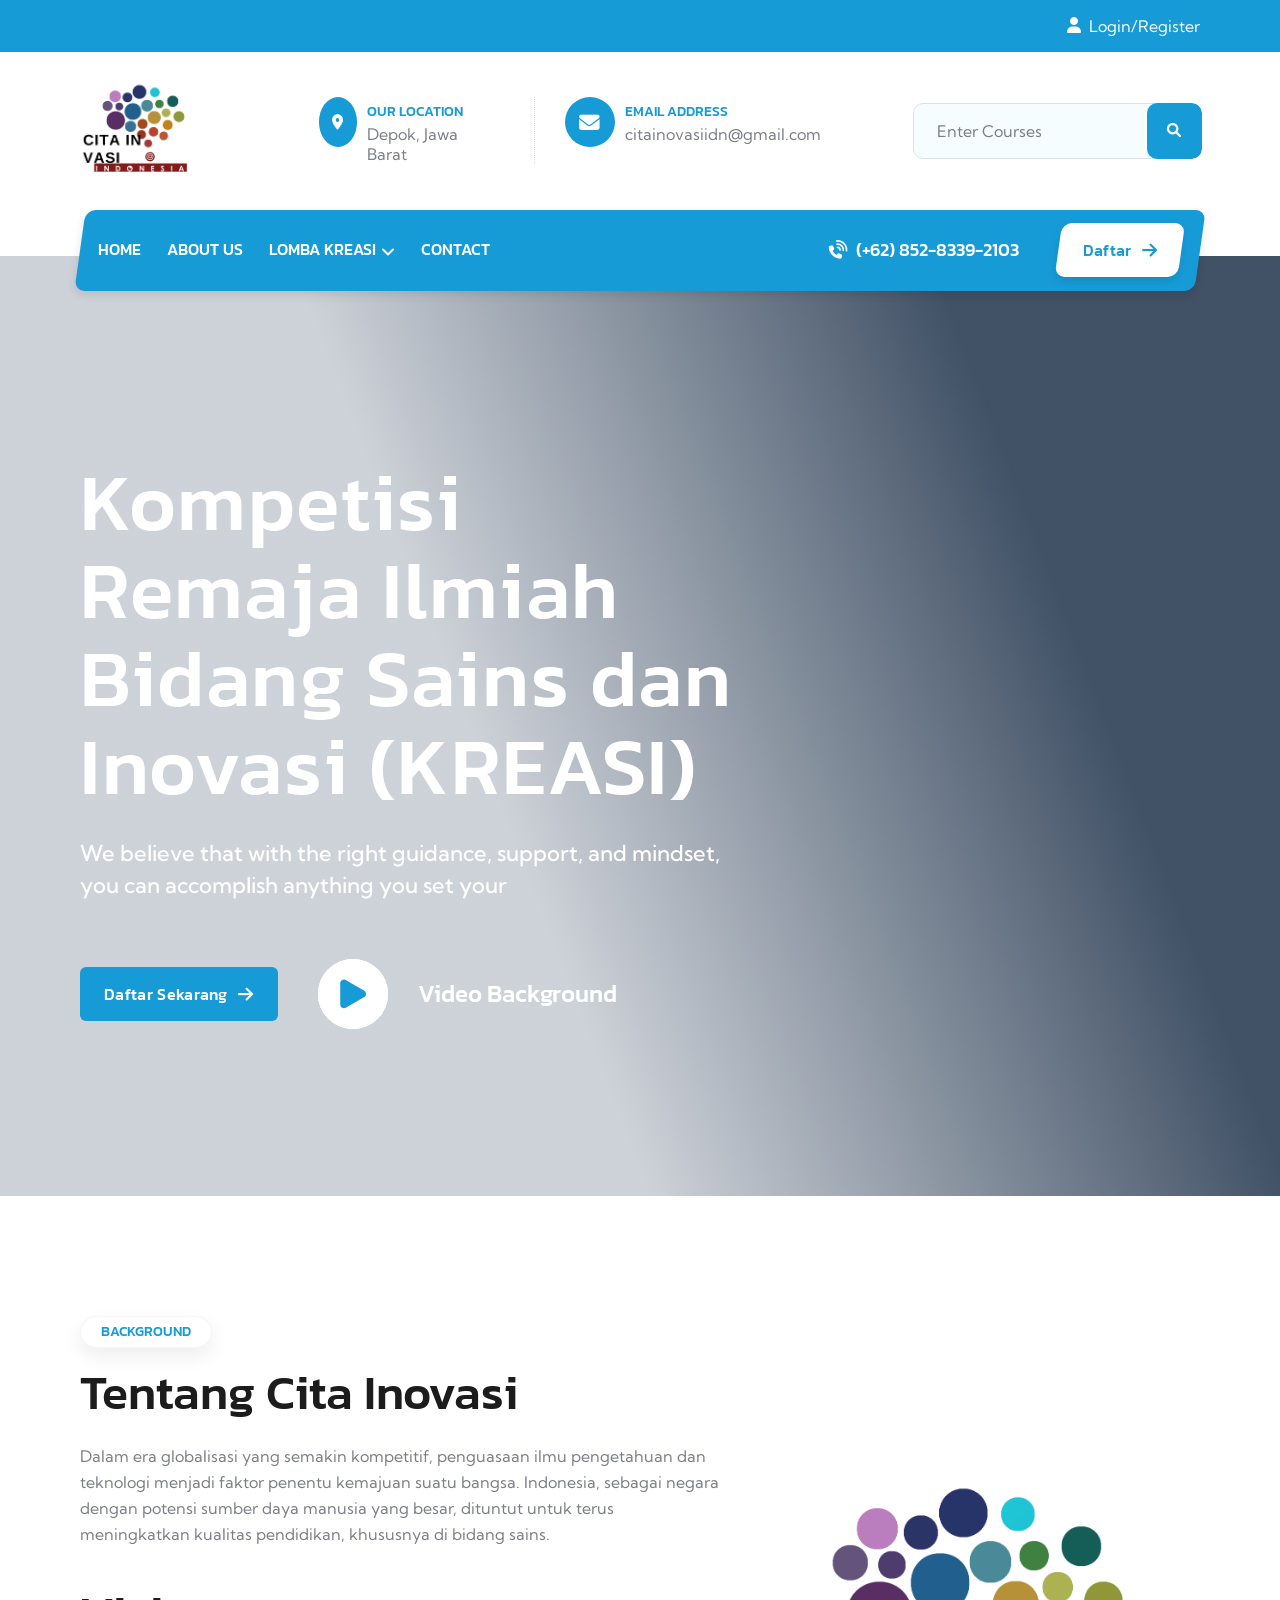
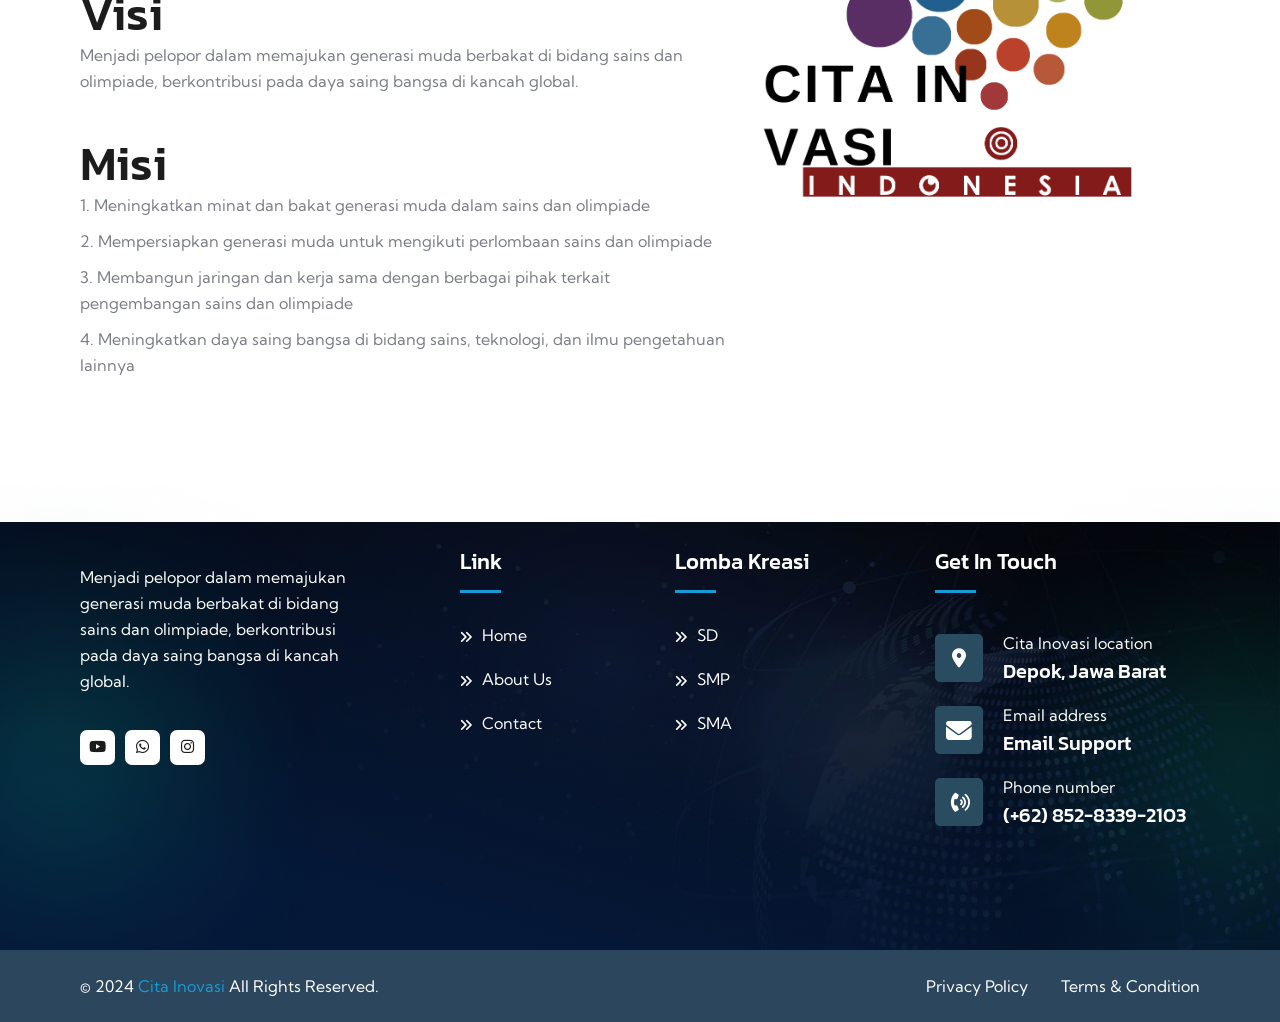
==== commit 80ae9199: "rev 1.1" ====
--- a/index.html
+++ b/index.html
@@ -41,8 +41,8 @@
         <div class="container">
           <div class="header-top-content v1">
             <p class="discount-the-month">
-              Kami memberikan penawaran terbaik untuk siswa baru diskon 25%
-              bulan ini
+              <!-- Kami memberikan penawaran terbaik untuk siswa baru diskon 25%
+              bulan ini -->
             </p>
             <ul class="user-login">
               <li>
@@ -66,8 +66,8 @@
           <div class="row align-items-center">
             <div class="col-lg-2">
               <div class="logo-img">
-                <a href="index.html">
-                  <img src="assets/img/main/logo-main.png" alt="edupls-icon" />
+                <a href="index">
+                  <img src="assets/img/main/main.png" alt="citainovasi-icon" class="logo-size" />
                 </a>
                 <div class="navbar-right d-inline-flex d-lg-none">
                   <button type="button" class="menu-toggle icon-btn">
@@ -84,7 +84,7 @@
                     <i class="my-icon icon-location"></i>
                   </div>
                   <div class="info-data">
-                    <a class="title" href="#">Cita inovasi Location</a>
+                    <a class="title" href="#">our Location</a>
                     <p class="para text">Depok, Jawa Barat</p>
                   </div>
                 </div>
@@ -94,7 +94,7 @@
                   </div>
                   <div class="info-data">
                     <a class="title" href="#">Email Address</a>
-                    <p class="para text">learn@edupls.com</p>
+                    <p class="para text">citainovasiidn@gmail.com</p>
                   </div>
                 </div>
               </div>
@@ -125,23 +125,23 @@
                   <nav class="main-menu d-none d-lg-inline-block">
                     <ul>
                       <!-- <li class="menu-item-has-children">
-                        <a href="index.html">Home</a>
+                        <a href="index">Home</a>
                         <ul class="sub-menu">
                           <li class="menu-item-has-children">
-                            <a href="index.html">Home One</a>
-                            <a href="index-2.html">Home Two</a>
-                            <a href="index-3.html">Home Three</a>
+                            <a href="index">Home One</a>
+                            <a href="index-2">Home Two</a>
+                            <a href="index-3">Home Three</a>
                           </li>
                         </ul>
                       </li> -->
                       <li>
-                        <a href="index.html">Home</a>
+                        <a href="index">Home</a>
                       </li>
                       <li>
-                        <a href="about-us.html">About Us</a>
+                        <a href="about-us">About Us</a>
                       </li>
                       <li class="menu-item-has-children">
-                        <a href="#">Olimpiade</a>
+                        <a href="#">Lomba Kreasi</a>
                         <ul class="sub-menu">
                           <li><a href="#">SD</a></li>
                           <li><a href="#">SMP</a></li>
@@ -150,35 +150,8 @@
                           </li>
                         </ul>
                       </li>
-                      <li class="menu-item-has-children">
-                        <a href="#">Pages</a>
-                        <ul class="sub-menu">
-                          <li class="menu-item-has-children">
-                            <a href="#">Pembayaran</a>
-                          </li>
-                          <li class="menu-item-has-children">
-                            <a href="#l">Team</a>
-                          </li>
-                          <li class="menu-item-has-children">
-                            <a href="#">Team Details</a>
-                          </li>
-                          <li class="menu-item-has-children">
-                            <a href="#">Event</a>
-                          </li>
-                          <li class="menu-item-has-children">
-                            <a href="#">Event Details</a>
-                          </li>
-                        </ul>
-                      </li>
-                      <li class="menu-item-has-children">
-                        <a href="#">Blog</a>
-                        <ul class="sub-menu">
-                          <li><a href="#">Blog</a></li>
-                          <li><a href="#l">Blog Details</a></li>
-                        </ul>
-                      </li>
                       <li>
-                        <a href="contact.html">Contact</a>
+                        <a href="contact">Contact</a>
                       </li>
                     </ul>
                   </nav>
@@ -187,17 +160,17 @@
                   <div class="menu-area-right-content">
                     <ul class="menu-social">
                       <li>
-                        <a href="#"><i class="my-icon icon-facebook"></i></a>
+                        <a href="#"><i class="fa-brands fa-youtube"></i></a>
                       </li>
                       <li>
-                        <a href="#"><i class="my-icon icon-instagram"></i></a>
+                        <a href="https://www.instagram.com/citainovasi.idn/" target="_blank"><i class="fa-brands fa-instagram"></i></a>
                       </li>
                       <li>
-                        <a href="#"><i class="my-icon icon-twitter"></i></a>
+                        <a href="https://wa.me/6285283392103" target="_blank"><i class="fa-brands fa-whatsapp"></i></a>
                       </li>
                     </ul>
                     <div class="menu-contact-number">
-                      <a href="#" class="contact-number">(+62) 852-8339-2103</a>
+                      <a href="tel:+6285283392103" class="contact-number">(+62) 852-8339-2103</a>
                     </div>
                     <div class="all-btn">
                       <a href="#" class="btn-p v3"> Daftar</a>
@@ -216,8 +189,8 @@
         <div class="mobile-menu-area text-center">
           <button class="menu-toggle"><i class="fa-solid fa-xmark"></i></button>
           <div class="mobile-logo">
-            <a href="index.html"
-              ><img src="assets/img/logo/Logo.svg" alt="Edupls-icon"
+            <a href="/"
+              ><img src="assets/img/main/main.png" alt="citainovasi-icon" class="logo-mobile"
             /></a>
           </div>
           <div class="mobile-menu">
@@ -226,214 +199,105 @@
                 <a title="New Demo" href="#">Home</a>
                 <ul class="sub-menu">
                   <li class="menu-item-has-children">
-                    <a href="index.html">Home One</a>
+                    <a href="index">Home One</a>
                   </li>
                   <li class="menu-item-has-children">
-                    <a href="index-2.html">Home Two</a>
+                    <a href="index-2">Home Two</a>
                   </li>
                   <li class="menu-item-has-children">
-                    <a href="index-3.html">Home Three</a>
+                    <a href="index-3">Home Three</a>
                   </li>
                 </ul>
               </li> -->
               <li class="menu-item-has-children">
-                <a href="index.html">Home</a>
+                <a href="index">Home</a>
               </li>
               <li class="menu-item-has-children">
-                <a href="about-us.html">About</a>
+                <a href="about-us">About</a>
               </li>
               <li class="menu-item-has-children">
-                <a href="#">Courses</a>
+                <a href="#">Lomba KREASI</a>
                 <ul class="sub-menu">
-                  <li><a href="courses-grid.html">Courses Grid</a></li>
-                  <li><a href="courses-list.html">Courses List</a></li>
-                  <li><a href="#">Courses Details</a></li>
-                </ul>
-              </li>
-
-              <li class="menu-item-has-children">
-                <a href="#">Pages</a>
-                <ul class="sub-menu">
-                  <li><a href="pricing-plan.html">Pricing Plan</a></li>
-                  <li><a href="team.html">Team</a></li>
-                  <li><a href="#">Team Details</a></li>
-                  <li><a href="event.html">Event</a></li>
-                  <li><a href="event-details.html">Event Details</a></li>
-                </ul>
-              </li>
-              <li class="menu-item-has-children">
-                <a href="#">Blog</a>
-                <ul class="sub-menu">
-                  <li><a href="blog.html">Blog</a></li>
-                  <li><a href="blog-details.html">Blog Details</a></li>
+                  <li><a href="#">SD</a></li>
+                  <li><a href="#">SMP</a></li>
+                  <li><a href="#">SMA</a></li>
                 </ul>
               </li>
 
               <li>
-                <a href="contact.html">Contact</a>
+                <a href="contact">Contact</a>
               </li>
             </ul>
           </div>
         </div>
       </div>
     </header>
-    <section class="banner v1">
-      <div class="container container-fluid-sm">
-        <div class="banner-content v1">
-          <div class="row">
-            <div class="col-xl-7 col-lg-12">
-              <div class="section-title">
-                <div class="section-title-inner">
-                  <h4
-                    class="sub-titlev2"
-                    data-aos="fade-down"
-                    data-aos-duration="1000"
-                  >
-                    <span>35% Off</span>Learn from today
-                  </h4>
-                  <h2
-                    class="big-title s-color-white"
-                    data-aos="fade-up"
-                    data-aos-duration="1000"
-                  >
-                    Featured Courses Our Online Class.
-                  </h2>
-                  <p
-                    class="title-para sp-color-white"
-                    data-aos="fade-up"
-                    data-aos-duration="1000"
-                  >
-                    We believe that with the right guidance, support, and
-                    mindset, you can accomplish anything you set your
-                  </p>
-                </div>
-              </div>
+    <section class="banner v2">
+      <div class="banner-content v2">
+        <div class="swiper swiper-banner">
+          <div class="swiper-wrapper">
+            <div class="swiper-slide">
               <div
-                class="play-data v1"
-                data-aos="fade-up"
-                data-aos-duration="1000"
+                class="banner-img"
+                style="
+                  background-image: url('https://wyiia.or.id/assets/img/news/wal.JPG');
+                "
               >
-                <div class="all-btn">
-                  <a
-                    href="contact.html"
-                    class="btn-p v1 btn-blue2 rounded icon-v1"
-                    >Make Appointment</a
-                  >
-                </div>
-                <a
-                  href="https://www.youtube.com/watch?v=pCuanWbgUt8"
-                  class="youtube"
-                >
-                  <div class="play-content">
-                    <div class="play-icon v1">
-                      <i class="my-icon icon-play"></i>
-                    </div>
-                    <h4 class="title">Play Now</h4>
-                  </div>
-                </a>
-              </div>
-            </div>
-            <div class="col-lg-5">
-              <div class="banner-right-content">
-                <div class="banner-img">
-                  <img
-                    src="assets/img/banner/banner-img.png"
-                    alt="banner-img"
-                  />
-                </div>
-                <div class="banner-img-bg-circle" id="banner-img-bg-circle">
-                  <img
-                    src="assets/img/banner/banner-img-bg-circle.png"
-                    alt="banner-img-bg-circle"
-                  />
-                </div>
-                <div class="banner-congratulations">
-                  <div class="congratulations-icon">
-                    <img
-                      src="assets/img/banner/congratulations.svg"
-                      alt="congratulations-icon"
-                    />
-                  </div>
-                  <div class="congratulations-content">
-                    <h4 class="title text">Congratulations</h4>
-                    <p class="para text">
-                      You have successfully completed this Course
-                    </p>
-                  </div>
-                </div>
-                <div class="interactive-courses">
-                  <div class="courses-icon">
-                    <img
-                      src="assets/img/banner/banner-interactive-courses.svg"
-                      alt="banner-interactive-courses-icon"
-                    />
-                  </div>
-                  <div class="courses-content">
-                    <h4 class="title"><span class="counter">10,000</span>+</h4>
-                    <p class="para text">Interactive Courses</p>
-                  </div>
-                </div>
-                <div
-                  class="students"
-                  data-aos="fade-up"
-                  data-aos-duration="1000"
-                >
-                  <div class="students-icon">
-                    <h5 class="text title">
-                      <span class="counter">40</span>k Students
-                    </h5>
-                    <img
-                      src="assets/img/banner/students.svg"
-                      alt="banner-interactive-courses-icon"
-                    />
-                  </div>
-                  <ul class="students-imgages">
-                    <li>
-                      <a href="#"
-                        ><img
-                          src="assets/img/banner/student-img-1.png"
-                          alt="student-img"
-                      /></a>
-                    </li>
-                    <li>
-                      <a href="#"
-                        ><img
-                          src="assets/img/banner/student-img-2.png"
-                          alt="student-img"
-                      /></a>
-                    </li>
-                    <li>
-                      <a href="#"
-                        ><img
-                          src="assets/img/banner/student-img-3.png"
-                          alt="student-img"
-                      /></a>
-                    </li>
-                    <li>
-                      <a href="#"
-                        ><img
-                          src="assets/img/banner/student-img-4.png"
-                          alt="student-img"
-                      /></a>
-                    </li>
-                  </ul>
+                <div class="banner-data">
+                  <div class="container">
+                    <div class="section-title">
+                      <div class="section-title-inner w-v3">
+                        <!-- <h4
+                          class="sub-titlev2 color-white animate__animated animate__fadeInUp"
+                          style="animation-duration: 1s"
+                        >
+                          <span>35% Off</span>Learn from today
+                        </h4> -->
+                        <h2
+                          class="big-title s-color-white animate__animated animate__fadeInUp"
+                          style="animation-duration: 1s"
+                        >
+                          Kompetisi Remaja Ilmiah Bidang Sains dan Inovasi
+                          (KREASI)
+                        </h2>
+                        <p
+                          class="title-para s-color-white animate__animated animate__fadeInUp"
+                          style="animation-duration: 2s"
+                        >
+                          We believe that with the right guidance, support, and
+                          mindset, you can accomplish anything you set your
+                        </p>
+                      </div>
+                    </div>
+                    <div
+                      class="play-data v1 animate__animated animate__fadeInUp"
+                      style="animation-duration: 2s"
+                    >
+                      <div class="all-btn">
+                        <a
+                          href="contact"
+                          class="btn-p v1 btn-blue2 rounded icon-v1"
+                          >Daftar Sekarang</a
+                        >
+                      </div>
+                      <a
+                        href="https://www.youtube.com/watch?v=pCuanWbgUt8"
+                        class="youtube"
+                      >
+                        <div class="play-content">
+                          <div class="play-icon v1">
+                            <i class="my-icon icon-play"></i>
+                          </div>
+                          <h4 class="title">Video Background</h4>
+                        </div>
+                      </a>
+                    </div>
+                  </div>
                 </div>
               </div>
             </div>
           </div>
         </div>
-      </div>
-      <div class="banner-bg-left">
-        <img src="assets/img/banner/banner-bg-left.png" alt="banner-bg-left" />
-      </div>
-      <div class="banner-bg-right">
-        <img
-          src="assets/img/banner/banner-bg-right.png"
-          alt="banner-bg-right"
-        />
-      </div>
-      <div class="messenger-icon">
-        <i class="my-icon icon-messenger-icon"></i>
       </div>
     </section>
     <!-- <section class="case-studies v1 @ pt-120">
@@ -462,85 +326,102 @@
         </div>
       </div>
     </section> -->
-    <section class="how-it-work v1 @ py-120">
-      <div class="container">
-        <div class="section-title center">
-          <div class="section-title-inner center w-v3">
-            <h4 class="sub-title" data-aos="fade-down" data-aos-duration="2000">
-              VISI & MISI
-            </h4>
-            <h2
-              class="big-title s-color-black"
-              data-aos="fade-up"
-              data-aos-duration="2000"
-            >
-              VISI
-            </h2>
-            <p
-              class="title-para sp-color-black"
-              data-aos="fade-up"
-              data-aos-duration="1000"
-            >
-              Menjadi pelopor dalam memajukan generasi muda berbakat di bidang
-              sains dan olimpiade, berkontribusi pada daya saing bangsa di
-              kancah global.
-            </p>
-          </div>
-        </div>
-        <div class="section-title center"></div>
-        <div class="how-it-work-content v1">
-          <div class="work-content-1">
-            <h4 class="work-title">Programs and Courses</h4>
-            <p class="work-para">
-              Meningkatkan minat dan bakat generasi muda dalam sains dan
-              olimpiade
-            </p>
-            <div class="work-icon">
-              <i class="my-icon icon-programs-courses"></i>
-            </div>
-          </div>
-          <div class="work-content-2">
-            <h4 class="work-title text">Educational Resources</h4>
-            <p class="work-para text">
-              Mempersiapkan generasi muda untuk mengikuti perlombaan sains dan
-              olimpiade
-            </p>
-            <div class="work-icon">
-              <i class="my-icon icon-education-resources"></i>
-            </div>
-          </div>
-          <div class="work-content-3">
-            <h4 class="work-title text">Skill Development for IT</h4>
-            <p class="work-para text">
-              Membangun jaringan dan kerja sama dengan berbagai pihak terkait
-              pengembangan sains dan olimpiade
-            </p>
-            <div class="work-icon">
-              <i class="my-icon icon-skill-dev-for-it"></i>
-            </div>
-          </div>
-          <div class="work-content-4">
-            <h4 class="work-title text">Technology and IT</h4>
-            <p class="work-para text">
-              Meningkatkan daya saing bangsa di bidang sains, teknologi, dan
-              ilmu pengetahuan lainnya
-            </p>
-            <div class="work-icon">
-              <i class="my-icon icon-technology-and-it"></i>
-            </div>
-          </div>
-
-          <div class="middle-img-circle">
-            <img
-              src="assets/img/how-it-work/middle-image-circle.png"
-              alt="middle-img-circle"
-            />
-          </div>
-          <div class="middle-img">
-            <img
-              src="assets/img/how-it-work/middle-image.png"
-              alt="middle-img"
-            />
+    <section class="my-120 @">
+      <div class="container-xl">
+        <div class="about-us-content v3">
+          <div class="row align-items-center">
+            <div class="col-lg-7">
+              <div class="section-title">
+                <div class="section-title-inner">
+                  <h4
+                    class="sub-title"
+                    data-aos="fade-down"
+                    data-aos-duration="1000"
+                  >
+                    Background
+                  </h4>
+                  <h2
+                    class="big-title s-color-black"
+                    data-aos="fade-up"
+                    data-aos-duration="1000"
+                  >
+                    Tentang Cita Inovasi
+                  </h2>
+                  <p
+                    class="title-para sp-color-black"
+                    data-aos="fade-up"
+                    data-aos-duration="1000"
+                  >
+                    Dalam era globalisasi yang semakin kompetitif, penguasaan
+                    ilmu pengetahuan dan teknologi menjadi faktor penentu
+                    kemajuan suatu bangsa. Indonesia, sebagai negara dengan
+                    potensi sumber daya manusia yang besar, dituntut untuk terus
+                    meningkatkan kualitas pendidikan, khususnya di bidang sains.
+                  </p>
+                </div>
+              </div>
+              <h2
+                class="big-title s-color-black"
+                data-aos="fade-up"
+                data-aos-duration="1000"
+              >
+                Visi
+              </h2>
+              <p class="para" data-aos="fade-right" data-aos-duration="1000">
+                Menjadi pelopor dalam memajukan generasi muda berbakat di bidang
+                sains dan olimpiade, berkontribusi pada daya saing bangsa di
+                kancah global.
+              </p>
+              <h2
+                class="big-title s-color-black"
+                style="margin-top: 40px"
+                data-aos="fade-up"
+                data-aos-duration="1200"
+              >
+                Misi
+              </h2>
+              <p
+                class="para"
+                style="margin-bottom: 10px"
+                data-aos="fade-right"
+                data-aos-duration="1400"
+              >
+                1. Meningkatkan minat dan bakat generasi muda dalam sains dan
+                olimpiade
+              </p>
+              <p
+                class="para"
+                style="margin-bottom: 10px"
+                data-aos="fade-right"
+                data-aos-duration="1600"
+              >
+                2. Mempersiapkan generasi muda untuk mengikuti perlombaan sains
+                dan olimpiade
+              </p>
+              <p
+                class="para"
+                style="margin-bottom: 10px"
+                data-aos="fade-right"
+                data-aos-duration="1800"
+              >
+                3. Membangun jaringan dan kerja sama dengan berbagai pihak
+                terkait pengembangan sains dan olimpiade
+              </p>
+              <p
+                class="para"
+                style="margin-bottom: 10px"
+                data-aos="fade-right"
+                data-aos-duration="2000"
+              >
+                4. Meningkatkan daya saing bangsa di bidang sains, teknologi,
+                dan ilmu pengetahuan lainnya
+              </p>
+            </div>
+            <div class="col-lg-5" data-aos="fade-left" data-aos-duration="1500">
+              <div class="about-us-left-content">
+                <img src="assets/img/main/main.png" alt="right-img" />
+              </div>
+            </div>
           </div>
         </div>
       </div>
@@ -644,7 +525,7 @@
                 >
                   <div class="all-btn">
                     <a
-                      href="contact.html"
+                      href="contact"
                       class="btn-p v1 btn-blue icon-v1 rounded"
                       >MORE ABOUT US</a
                     >
@@ -680,7 +561,7 @@
       </div>
     </section> -->
 
-    <section class="courses-plan v1 @ py-120">
+    <!-- <section class="courses-plan v1 @ py-120">
       <div class="container-lg">
         <div class="section-title center">
           <div class="section-title-inner center">
@@ -747,7 +628,6 @@
               >
                 SMA
               </button>
-              
             </div>
           </nav>
           <div class="tab-content" id="nav-tabContent">
@@ -790,9 +670,7 @@
                         </div>
                       </div>
                       <h4 class="courses-title">
-                        <a href="#"
-                          >Title
-                        </a>
+                        <a href="#">Title </a>
                       </h4>
                       <div class="time-leson">
                         <div class="time">
@@ -821,7 +699,7 @@
                       </div>
                       <div class="all-btn">
                         <div class="all-btn">
-                          <a href="login.html" class="btn-p v2 btn-blue rounded"
+                          <a href="login" class="btn-p v2 btn-blue rounded"
                             >Daftar Sekarang</a
                           >
                         </div>
@@ -861,9 +739,7 @@
                         </div>
                       </div>
                       <h4 class="courses-title">
-                        <a href="#"
-                          >Title</a
-                        >
+                        <a href="#">Title</a>
                       </h4>
                       <div class="time-leson">
                         <div class="time">
@@ -892,7 +768,7 @@
                       </div>
                       <div class="all-btn">
                         <div class="all-btn">
-                          <a href="login.html" class="btn-p v2 btn-blue rounded"
+                          <a href="login" class="btn-p v2 btn-blue rounded"
                             >Daftar Sekarang</a
                           >
                         </div>
@@ -932,9 +808,7 @@
                         </div>
                       </div>
                       <h4 class="courses-title">
-                        <a href="#"
-                          >Title</a
-                        >
+                        <a href="#">Title</a>
                       </h4>
                       <div class="time-leson">
                         <div class="time">
@@ -963,7 +837,7 @@
                       </div>
                       <div class="all-btn">
                         <div class="all-btn">
-                          <a href="login.html" class="btn-p v2 btn-blue rounded"
+                          <a href="login" class="btn-p v2 btn-blue rounded"
                             >Daftar Sekarang</a
                           >
                         </div>
@@ -1003,9 +877,7 @@
                         </div>
                       </div>
                       <h4 class="courses-title">
-                        <a href="#"
-                          >Title</a
-                        >
+                        <a href="#">Title</a>
                       </h4>
                       <div class="time-leson">
                         <div class="time">
@@ -1034,7 +906,7 @@
                       </div>
                       <div class="all-btn">
                         <div class="all-btn">
-                          <a href="login.html" class="btn-p v2 btn-blue rounded"
+                          <a href="login" class="btn-p v2 btn-blue rounded"
                             >Daftar Sekarang</a
                           >
                         </div>
@@ -1074,9 +946,7 @@
                         </div>
                       </div>
                       <h4 class="courses-title">
-                        <a href="#"
-                          >Title</a
-                        >
+                        <a href="#">Title</a>
                       </h4>
                       <div class="time-leson">
                         <div class="time">
@@ -1105,7 +975,7 @@
                       </div>
                       <div class="all-btn">
                         <div class="all-btn">
-                          <a href="login.html" class="btn-p v2 btn-blue rounded"
+                          <a href="login" class="btn-p v2 btn-blue rounded"
                             >Daftar Sekarang</a
                           >
                         </div>
@@ -1145,9 +1015,7 @@
                         </div>
                       </div>
                       <h4 class="courses-title">
-                        <a href="#"
-                          >Title</a
-                        >
+                        <a href="#">Title</a>
                       </h4>
                       <div class="time-leson">
                         <div class="time">
@@ -1176,7 +1044,7 @@
                       </div>
                       <div class="all-btn">
                         <div class="all-btn">
-                          <a href="login.html" class="btn-p v2 btn-blue rounded"
+                          <a href="login" class="btn-p v2 btn-blue rounded"
                             >Daftar Sekarang</a
                           >
                         </div>
@@ -1185,80 +1053,78 @@
                   </div>
                 </div>
 
-                <!-- sma olimpiade section -->
+                sma olimpiade section
                 <div
-                class="col-lg-4 col-md-6 col-sm-6"
-                data-aos="fade-up"
-                data-aos-duration="800"
-                data-aos-delay="500"
-              >
-                <div class="courses-cards-content" data-name="Seo">
-                  <div class="courses-img">
-                    <a href="#">
-                      <img
-                        src="assets/img/courses/courses-img-3.jpg"
-                        alt="courses-img"
-                      />
-                    </a>
-                    <div class="category">Matematika SMA</div>
-                  </div>
-                  <div class="courses-content">
-                    <div class="price-and-review">
-                      <h2 class="price">Rp 250.000</h2>
-                      <div class="review">
-                        <p class="text rating">5.0</p>
-                        <ul class="star">
-                          <li><i class="my-icon icon-star"></i></li>
-                          <li><i class="my-icon icon-star"></i></li>
-                          <li><i class="my-icon icon-star"></i></li>
-                          <li><i class="my-icon icon-star"></i></li>
-                          <li><i class="my-icon icon-star"></i></li>
-                        </ul>
-                        <p class="review-text">(40)</p>
-                      </div>
-                    </div>
-                    <h4 class="courses-title">
-                      <a href="#"
-                        >Title</a
-                      >
-                    </h4>
-                    <div class="time-leson">
-                      <div class="time">
-                        <div class="time-icon">
-                          <i class="my-icon icon-time-hour"></i>
-                        </div>
-                        4 hour 31min
-                      </div>
-                      <div class="leson">
-                        <div class="leson-icon">
-                          <i class="my-icon icon-lesson"></i>
-                        </div>
-                        20 Lesson
-                      </div>
-                    </div>
-                  </div>
-                  <div class="admin">
-                    <div class="admin-data">
-                      <div class="admin-img">
+                  class="col-lg-4 col-md-6 col-sm-6"
+                  data-aos="fade-up"
+                  data-aos-duration="800"
+                  data-aos-delay="500"
+                >
+                  <div class="courses-cards-content" data-name="Seo">
+                    <div class="courses-img">
+                      <a href="#">
                         <img
-                          src="assets/img/courses/admin-img-3.png"
-                          alt="admin-img"
+                          src="assets/img/courses/courses-img-3.jpg"
+                          alt="courses-img"
                         />
-                      </div>
-                      <h5 class="admin-name">Benjamin</h5>
-                    </div>
-                    <div class="all-btn">
+                      </a>
+                      <div class="category">Matematika SMA</div>
+                    </div>
+                    <div class="courses-content">
+                      <div class="price-and-review">
+                        <h2 class="price">Rp 250.000</h2>
+                        <div class="review">
+                          <p class="text rating">5.0</p>
+                          <ul class="star">
+                            <li><i class="my-icon icon-star"></i></li>
+                            <li><i class="my-icon icon-star"></i></li>
+                            <li><i class="my-icon icon-star"></i></li>
+                            <li><i class="my-icon icon-star"></i></li>
+                            <li><i class="my-icon icon-star"></i></li>
+                          </ul>
+                          <p class="review-text">(40)</p>
+                        </div>
+                      </div>
+                      <h4 class="courses-title">
+                        <a href="#">Title</a>
+                      </h4>
+                      <div class="time-leson">
+                        <div class="time">
+                          <div class="time-icon">
+                            <i class="my-icon icon-time-hour"></i>
+                          </div>
+                          4 hour 31min
+                        </div>
+                        <div class="leson">
+                          <div class="leson-icon">
+                            <i class="my-icon icon-lesson"></i>
+                          </div>
+                          20 Lesson
+                        </div>
+                      </div>
+                    </div>
+                    <div class="admin">
+                      <div class="admin-data">
+                        <div class="admin-img">
+                          <img
+                            src="assets/img/courses/admin-img-3.png"
+                            alt="admin-img"
+                          />
+                        </div>
+                        <h5 class="admin-name">Benjamin</h5>
+                      </div>
                       <div class="all-btn">
-                        <a href="login.html" class="btn-p v2 btn-blue rounded"
-                          >Daftar Sekarang</a
-                        >
-                      </div>
-                    </div>
-                  </div>
-                </div>
-              </div>
+                        <div class="all-btn">
+                          <a href="login" class="btn-p v2 btn-blue rounded"
+                            >Daftar Sekarang</a
+                          >
+                        </div>
+                      </div>
+                    </div>
+                  </div>
+                </div>
 
-              <div
+                <div
                   class="col-lg-4 col-md-6 col-sm-6"
                   data-aos="fade-up"
                   data-aos-duration="800"
@@ -1290,9 +1156,7 @@
                         </div>
                       </div>
                       <h4 class="courses-title">
-                        <a href="#"
-                          >Title</a
-                        >
+                        <a href="#">Title</a>
                       </h4>
                       <div class="time-leson">
                         <div class="time">
@@ -1321,7 +1185,7 @@
                       </div>
                       <div class="all-btn">
                         <div class="all-btn">
-                          <a href="login.html" class="btn-p v2 btn-blue rounded"
+                          <a href="login" class="btn-p v2 btn-blue rounded"
                             >Daftar Sekarang</a
                           >
                         </div>
@@ -1361,9 +1225,7 @@
                         </div>
                       </div>
                       <h4 class="courses-title">
-                        <a href="#"
-                          >Title</a
-                        >
+                        <a href="#">Title</a>
                       </h4>
                       <div class="time-leson">
                         <div class="time">
@@ -1392,7 +1254,7 @@
                       </div>
                       <div class="all-btn">
                         <div class="all-btn">
-                          <a href="login.html" class="btn-p v2 btn-blue rounded"
+                          <a href="login" class="btn-p v2 btn-blue rounded"
                             >Daftar Sekarang</a
                           >
                         </div>
@@ -1432,9 +1294,7 @@
                         </div>
                       </div>
                       <h4 class="courses-title">
-                        <a href="#"
-                          >Title</a
-                        >
+                        <a href="#">Title</a>
                       </h4>
                       <div class="time-leson">
                         <div class="time">
@@ -1463,7 +1323,7 @@
                       </div>
                       <div class="all-btn">
                         <div class="all-btn">
-                          <a href="login.html" class="btn-p v2 btn-blue rounded"
+                          <a href="login" class="btn-p v2 btn-blue rounded"
                             >Daftar Sekarang</a
                           >
                         </div>
@@ -1503,9 +1363,7 @@
                         </div>
                       </div>
                       <h4 class="courses-title">
-                        <a href="#"
-                          >Title</a
-                        >
+                        <a href="#">Title</a>
                       </h4>
                       <div class="time-leson">
                         <div class="time">
@@ -1534,7 +1392,7 @@
                       </div>
                       <div class="all-btn">
                         <div class="all-btn">
-                          <a href="login.html" class="btn-p v2 btn-blue rounded"
+                          <a href="login" class="btn-p v2 btn-blue rounded"
                             >Daftar Sekarang</a
                           >
                         </div>
@@ -1574,9 +1432,7 @@
                         </div>
                       </div>
                       <h4 class="courses-title">
-                        <a href="#"
-                          >Title</a
-                        >
+                        <a href="#">Title</a>
                       </h4>
                       <div class="time-leson">
                         <div class="time">
@@ -1605,7 +1461,7 @@
                       </div>
                       <div class="all-btn">
                         <div class="all-btn">
-                          <a href="login.html" class="btn-p v2 btn-blue rounded"
+                          <a href="login" class="btn-p v2 btn-blue rounded"
                             >Daftar Sekarang</a
                           >
                         </div>
@@ -1645,9 +1501,7 @@
                         </div>
                       </div>
                       <h4 class="courses-title">
-                        <a href="#"
-                          >Title</a
-                        >
+                        <a href="#">Title</a>
                       </h4>
                       <div class="time-leson">
                         <div class="time">
@@ -1676,7 +1530,7 @@
                       </div>
                       <div class="all-btn">
                         <div class="all-btn">
-                          <a href="login.html" class="btn-p v2 btn-blue rounded"
+                          <a href="login" class="btn-p v2 btn-blue rounded"
                             >Daftar Sekarang</a
                           >
                         </div>
@@ -1716,9 +1570,7 @@
                         </div>
                       </div>
                       <h4 class="courses-title">
-                        <a href="#"
-                          >Title</a
-                        >
+                        <a href="#">Title</a>
                       </h4>
                       <div class="time-leson">
                         <div class="time">
@@ -1747,7 +1599,7 @@
                       </div>
                       <div class="all-btn">
                         <div class="all-btn">
-                          <a href="login.html" class="btn-p v2 btn-blue rounded"
+                          <a href="login" class="btn-p v2 btn-blue rounded"
                             >Daftar Sekarang</a
                           >
                         </div>
@@ -1822,7 +1674,7 @@
                         <h5 class="admin-name">Prita El-Riza</h5>
                       </div>
                       <div class="all-btn">
-                        <a href="login.html" class="btn-p v2 btn-blue rounded"
+                        <a href="login" class="btn-p v2 btn-blue rounded"
                           >Daftar Sekarang</a
                         >
                       </div>
@@ -1887,7 +1739,7 @@
                         <h5 class="admin-name">Harper Rea</h5>
                       </div>
                       <div class="all-btn">
-                        <a href="login.html" class="btn-p v2 btn-blue rounded"
+                        <a href="login" class="btn-p v2 btn-blue rounded"
                           >Daftar Sekarang</a
                         >
                       </div>
@@ -1961,7 +1813,7 @@
                         <h5 class="admin-name">Gqadb Magel</h5>
                       </div>
                       <div class="all-btn">
-                        <a href="login.html" class="btn-p v2 btn-blue rounded"
+                        <a href="login" class="btn-p v2 btn-blue rounded"
                           >Daftar Sekarang</a
                         >
                       </div>
@@ -2026,7 +1878,7 @@
                         <h5 class="admin-name">Mr.Olivia</h5>
                       </div>
                       <div class="all-btn">
-                        <a href="login.html" class="btn-p v2 btn-blue rounded"
+                        <a href="login" class="btn-p v2 btn-blue rounded"
                           >Daftar Sekarang</a
                         >
                       </div>
@@ -2100,7 +1952,7 @@
                         <h5 class="admin-name">Alexander</h5>
                       </div>
                       <div class="all-btn">
-                        <a href="login.html" class="btn-p v2 btn-blue rounded"
+                        <a href="login" class="btn-p v2 btn-blue rounded"
                           >Daftar Sekarang</a
                         >
                       </div>
@@ -2165,7 +2017,7 @@
                         <h5 class="admin-name">Gqadb Magel</h5>
                       </div>
                       <div class="all-btn">
-                        <a href="login.html" class="btn-p v2 btn-blue rounded"
+                        <a href="login" class="btn-p v2 btn-blue rounded"
                           >Daftar Sekarang</a
                         >
                       </div>
@@ -2239,7 +2091,7 @@
                         <h5 class="admin-name">Benjamin</h5>
                       </div>
                       <div class="all-btn">
-                        <a href="login.html" class="btn-p v2 btn-blue rounded"
+                        <a href="login" class="btn-p v2 btn-blue rounded"
                           >Daftar Sekarang</a
                         >
                       </div>
@@ -2304,7 +2156,7 @@
                         <h5 class="admin-name">Harper Rea</h5>
                       </div>
                       <div class="all-btn">
-                        <a href="login.html" class="btn-p v2 btn-blue rounded"
+                        <a href="login" class="btn-p v2 btn-blue rounded"
                           >Daftar Sekarang</a
                         >
                       </div>
@@ -2378,7 +2230,7 @@
                         <h5 class="admin-name">Mr.Olivia</h5>
                       </div>
                       <div class="all-btn">
-                        <a href="login.html" class="btn-p v2 btn-blue rounded"
+                        <a href="login" class="btn-p v2 btn-blue rounded"
                           >Daftar Sekarang</a
                         >
                       </div>
@@ -2443,7 +2295,7 @@
                         <h5 class="admin-name">Gqadb Magel</h5>
                       </div>
                       <div class="all-btn">
-                        <a href="login.html" class="btn-p v2 btn-blue rounded"
+                        <a href="login" class="btn-p v2 btn-blue rounded"
                           >Daftar Sekarang</a
                         >
                       </div>
@@ -2517,7 +2369,7 @@
                         <h5 class="admin-name">Harper Rea</h5>
                       </div>
                       <div class="all-btn">
-                        <a href="login.html" class="btn-p v2 btn-blue rounded"
+                        <a href="login" class="btn-p v2 btn-blue rounded"
                           >Daftar Sekarang</a
                         >
                       </div>
@@ -2582,7 +2434,7 @@
                         <h5 class="admin-name">Abigail Hgaw</h5>
                       </div>
                       <div class="all-btn">
-                        <a href="login.html" class="btn-p v2 btn-blue rounded"
+                        <a href="login" class="btn-p v2 btn-blue rounded"
                           >Daftar Sekarang</a
                         >
                       </div>
@@ -2606,9 +2458,9 @@
           alt="courses-bg-left"
         />
       </div>
-    </section>
+    </section> -->
 
-    <section class="cta v1 py-120 @">
+    <!-- <section class="cta v1 py-120 @">
       <div class="container">
         <div class="cta-title">
           <div class="title-content">
@@ -2636,8 +2488,8 @@
       <div class="cta-bg-left-img">
         <img src="assets/img/cta/cta-bg-left-img.png" alt="bg-left-img" />
       </div>
-    </section>
-    <section class="why-choose-us v1 my-120 @">
+    </section> -->
+    <!-- <section class="why-choose-us v1 my-120 @">
       <div class="container">
         <div class="choose-us-content">
           <div class="row">
@@ -2801,8 +2653,8 @@
           alt="background-img"
         />
       </div>
-    </section>
-    <section class="our-best-team v1 @ py-120">
+    </section> -->
+    <!-- <section class="our-best-team v1 @ py-120">
       <div class="container">
         <div class="section-title">
           <div class="section-title-inner">
@@ -2973,7 +2825,7 @@
           </div>
         </div>
       </div>
-    </section>
+    </section> -->
     <!-- <section class="my-120 @">
       <div class="container">
         <div class="student-feedback-content">
@@ -3277,7 +3129,7 @@
                     </div>
                     <div class="content-data">
                       <h3 class="title">
-                        <a href="event-details.html"
+                        <a href="event-details"
                           >Embark empowerment<span
                             class="my-icon icon-arrow-right-top"
                           ></span
@@ -3299,7 +3151,7 @@
                     </div>
                     <div class="content-data">
                       <h3 class="title">
-                        <a href="event-details.html"
+                        <a href="event-details"
                           >Education empowering learne<span
                             class="my-icon icon-arrow-right-top"
                           ></span
@@ -3321,7 +3173,7 @@
                     </div>
                     <div class="content-data">
                       <h3 class="title">
-                        <a href="event-details.html"
+                        <a href="event-details"
                           >Our platform caters to need<span
                             class="my-icon icon-arrow-right-top"
                           ></span
@@ -3416,7 +3268,7 @@
                     </h3>
                     <div class="all-btn">
                       <a
-                        href="contact.html"
+                        href="contact"
                         class="btn-p v2 rounded-full btn-white"
                         >Discover More</a
                       >
@@ -3435,7 +3287,7 @@
         </div>
       </div>
     </section> -->
-    <section class="our-blog v1 @ py-120">
+    <!-- <section class="our-blog v1 @ py-120">
       <div class="container">
         <div class="section-title v2">
           <div class="section-title-inner w-v2">
@@ -3455,7 +3307,7 @@
             data-aos="fade-up"
             data-aos-duration="1500"
           >
-            <a href="blog.html" class="btn-p v1 btn-blue rounded icon-v1"
+            <a href="blog" class="btn-p v1 btn-blue rounded icon-v1"
               >VIEW ALL BLOG</a
             >
           </div>
@@ -3516,7 +3368,7 @@
                       </div>
                     </div>
                     <h3 class="big-title">
-                      <a href="blog-details.html"
+                      <a href="blog-details"
                         >Beyond the Classroom Explorin for Educational
                         Horizons</a
                       >
@@ -3548,7 +3400,7 @@
                       </div>
                     </div>
                     <h3 class="big-title">
-                      <a href="blog-details.html"
+                      <a href="blog-details"
                         >Empowering Minds Navigating the Landscape of
                         Education</a
                       >
@@ -3564,8 +3416,8 @@
           </div>
         </div>
       </div>
-    </section>
-    <div class="my-120">
+    </section> -->
+    <!-- <div class="my-120">
       <div class="container">
         <div class="swiper mySwiper-logo">
           <div class="swiper-wrapper">
@@ -3597,7 +3449,7 @@
           </div>
         </div>
       </div>
-    </div>
+    </div> -->
 
     <div class="bottom-to-top">
       <a href="#" class="to-top"
@@ -3607,7 +3459,7 @@
     <footer>
       <div class="footer-content v1">
         <div class="container-xl container-fluid-md">
-          <div class="news-letter">
+          <!-- <div class="news-letter">
             <div class="row align-items-center">
               <div class="col-lg-6">
                 <h3 class="title white">Subscribe To Our Newsletter</h3>
@@ -3621,15 +3473,15 @@
                 </form>
               </div>
             </div>
-          </div>
+          </div> -->
           <div class="row">
             <div class="col-lg-4 col-md-4 col-sm-6">
               <div class="footer-widget">
-                <div class="footer-logo">
+                <!-- <div class="footer-logo">
                   <a href="#">
                     <img src="assets/img/main/logo-main.png" alt="logo" />
                   </a>
-                </div>
+                </div> -->
                 <p class="widget-para">
                   Menjadi pelopor dalam memajukan generasi muda berbakat di
                   bidang sains dan olimpiade, berkontribusi pada daya saing
@@ -3638,22 +3490,20 @@
                 <ul class="footer-social-link">
                   <li>
                     <a href="#">
-                      <i class="my-icon icon-twitter"></i>
+                      <i class="fa-brands fa-youtube fa-lg"></i>
                     </a>
                   </li>
                   <li>
-                    <a href="#">
-                      <i class="my-icon icon-linkedin"></i>
+                    <a href="https://wa.me/6285283392103" target="_blank">
+                      <i class="fa-brands fa-whatsapp fa-lg"></i>
                     </a>
                   </li>
                   <li>
-                    <a href="#">
-                      <i class="my-icon icon-discord"></i>
-                    </a>
-                  </li>
-                  <li>
-                    <a href="https://www.instagram.com/citainovasi.idn/" target="_blank">
-                      <i class="my-icon icon-instagram"></i>
+                    <a
+                      href="https://www.instagram.com/citainovasi.idn/"
+                      target="_blank"
+                    >
+                    <i class="fa-brands fa-instagram fa-lg"></i>
                     </a>
                   </li>
                 </ul>
@@ -3664,26 +3514,20 @@
                 <h4 class="widget-title">Link</h4>
                 <ul class="quick-links">
                   <li>
+                    <a href="#"> Home </a>
+                  </li>
+                  <li>
                     <a href="#"> About Us </a>
                   </li>
                   <li>
-                    <a href="#"> Our Mission </a>
-                  </li>
-                  <li>
-                    <a href="#"> Meet The Teams </a>
-                  </li>
-                  <li>
-                    <a href="#"> 1 </a>
-                  </li>
-                  <li>
-                    <a href="#"> 2</a>
+                    <a href="#"> Contact </a>
                   </li>
                 </ul>
               </div>
             </div>
             <div class="col-lg-3 col-md-4 col-sm-6">
               <div class="footer-widget ml-25">
-                <h4 class="widget-title">Kategori Olimpiade</h4>
+                <h4 class="widget-title">Lomba Kreasi</h4>
                 <ul class="our-courses">
                   <li>
                     <a href="#"> SD </a>
@@ -3694,7 +3538,7 @@
                   <li>
                     <a href="#"> SMA </a>
                   </li>
-                  <li>
+                  <li></li>
                 </ul>
               </div>
             </div>
@@ -3709,7 +3553,10 @@
                       </div>
                       <div class="contact-info-content">
                         <p class="para">Cita Inovasi location</p>
-                        <h4 class="title">Depok, Jawa Barat</h4>
+                        <a
+                          href="https://www.google.com/maps/place/IYSA/@-6.4313337,106.4942511,11z/data=!4m7!3m6!1s0x2e69e906913915c7:0x1de9ddf653d9736f!8m2!3d-6.4313337!4d106.7826422!15sCgRpeXNhkgEbYXNzb2NpYXRpb25fb3Jfb3JnYW5pemF0aW9u4AEA!16s%2Fg%2F11fq8qzg0s?hl=id&entry=tts&shorturl=1"
+                          ><h4 class="title">Depok, Jawa Barat</h4></a
+                        >
                       </div>
                     </li>
                     <li class="contact-info-item">
@@ -3718,7 +3565,9 @@
                       </div>
                       <div class="contact-info-content">
                         <p class="para">Email address</p>
-                        <h4 class="title">mail@gmail.com</h4>
+                        <a href="mailto:citainovasiidn@gmail.com"
+                          ><h4 class="title">Email Support</h4></a
+                        >
                       </div>
                     </li>
                     <li class="contact-info-item">
@@ -3727,7 +3576,9 @@
                       </div>
                       <div class="contact-info-content">
                         <p class="para">Phone number</p>
-                        <h4 class="title">(+62) 852-8339-2103</h4>
+                        <a href="https://wa.me/6285283392103"
+                          ><h4 class="title">(+62) 852-8339-2103</h4></a
+                        >
                       </div>
                     </li>
                   </ul>
--- a/assets/css/style.css
+++ b/assets/css/style.css
@@ -1174,6 +1174,26 @@
   color: var(--color-white);
 }
 
+.logo-size {
+  max-width: 75%;
+}
+
+@media (max-width:1024px) {
+  .logo-size{
+    max-width: 35%;
+  }
+}
+
+@media (max-width:1025px) {
+  .logo-size{
+    max-width: 35%;
+  }
+}
+
+.logo-mobile {
+  max-width: 35%;
+}
+
 .top-content-info {
   padding: 20px 0;
 }
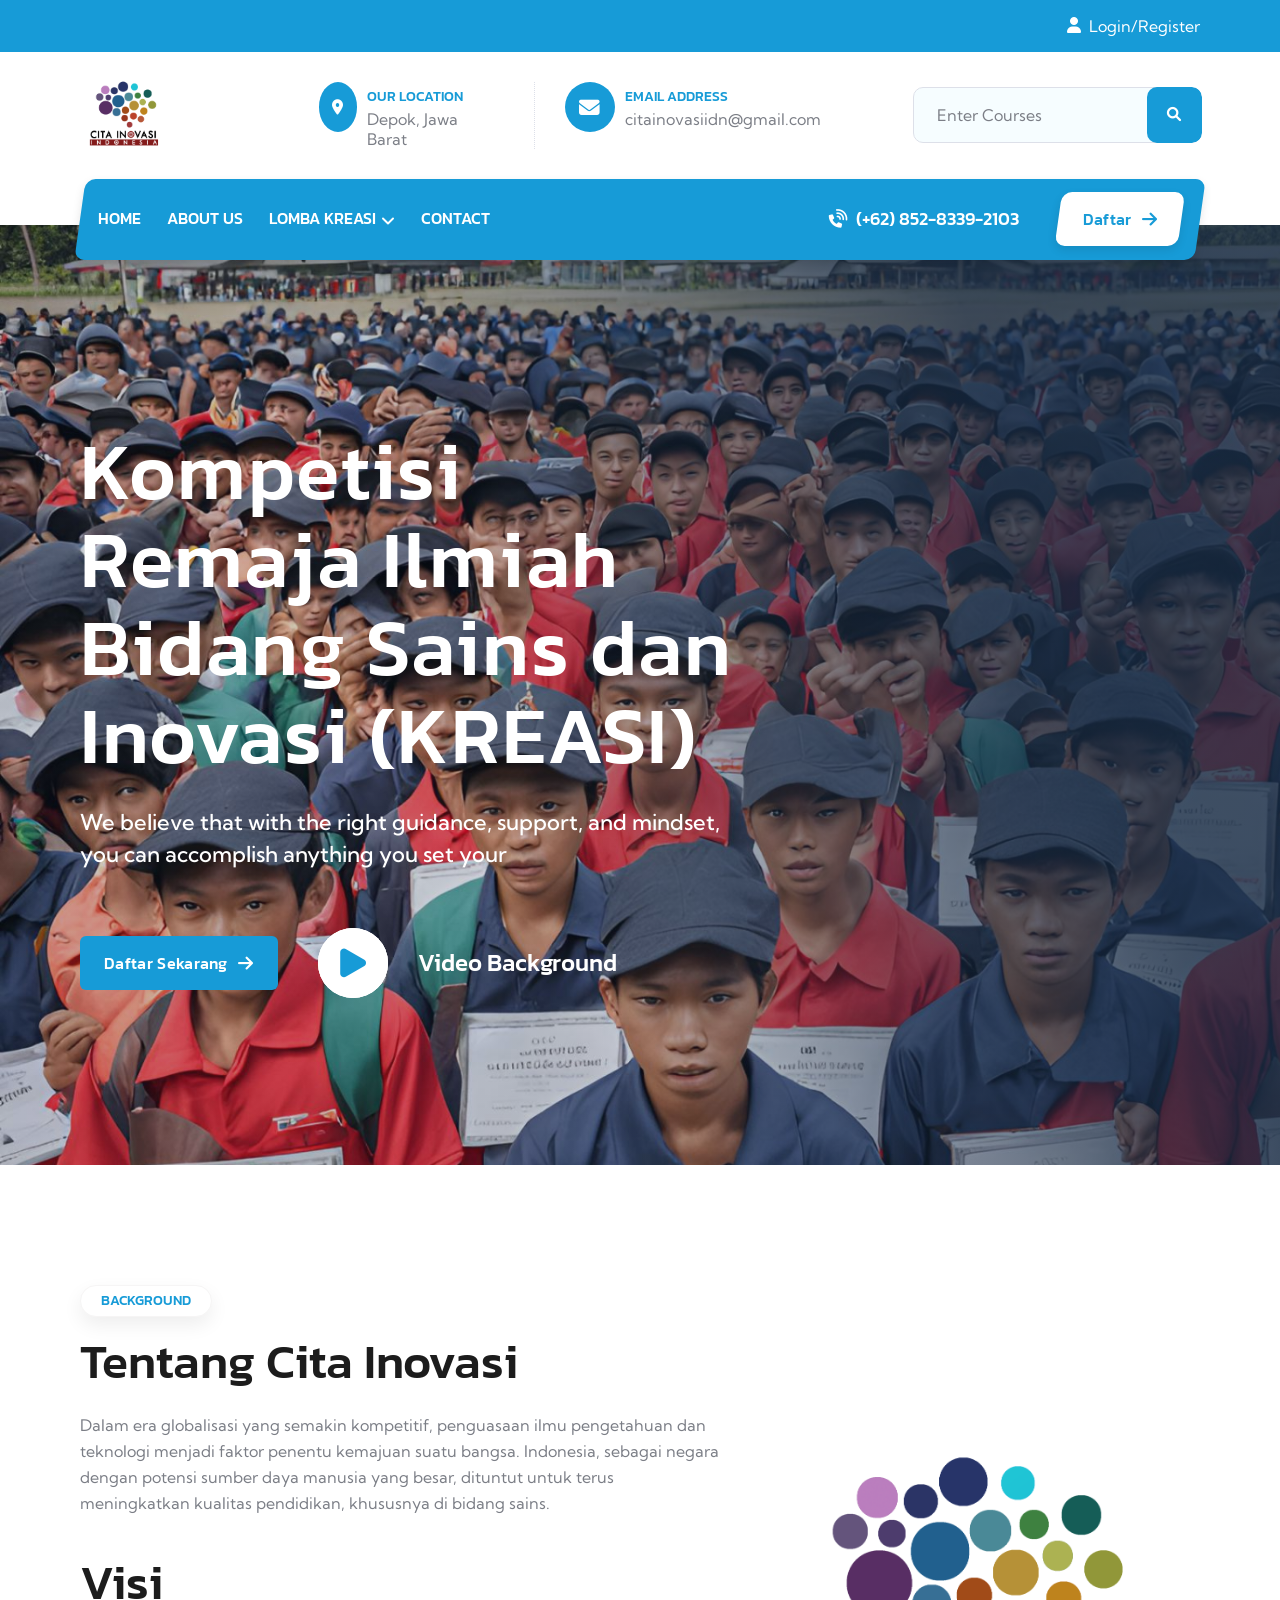
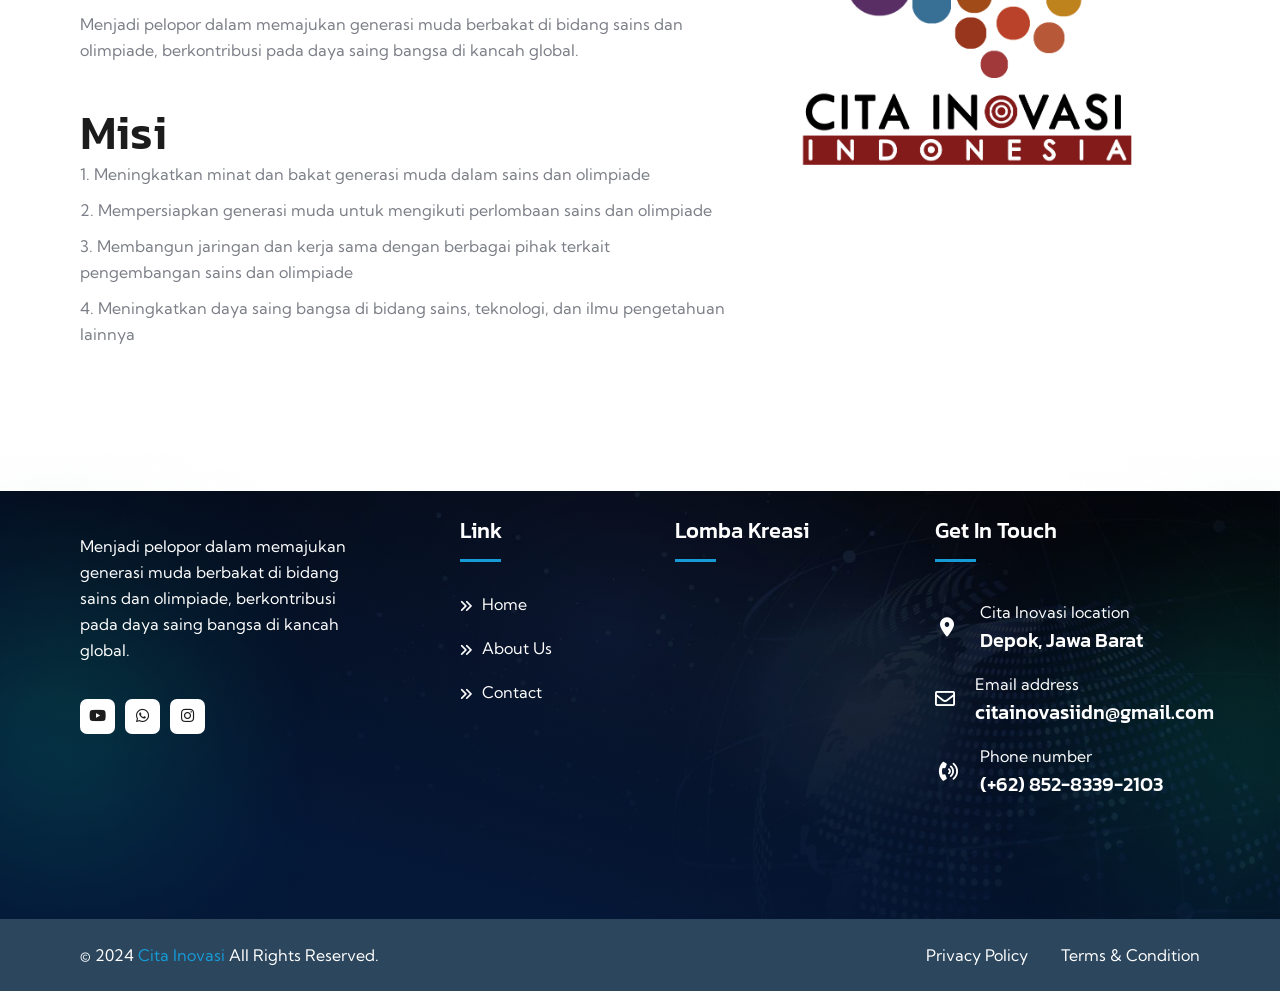
==== commit d7197d0b: "rev 1.3" ====
--- a/index.html
+++ b/index.html
@@ -8,7 +8,7 @@
       content="Cita Inovasi - Online Olimpiade Website"
     />
     <meta name="viewport" content="width=device-width, initial-scale=1.0" />
-    <link rel="shortcut icon" href="assets/img/logo/fav-icon.svg" />
+    <link rel="shortcut icon" href="assets/img/favicon/favicon.ico" />
     <title>Cita Inovasi - Online Olimpiade Website</title>
     <!-- Fontawesome Icon -->
     <link rel="stylesheet" href="assets/css/all.min.css" />
@@ -66,8 +66,8 @@
           <div class="row align-items-center">
             <div class="col-lg-2">
               <div class="logo-img">
-                <a href="index">
-                  <img src="assets/img/main/main.png" alt="citainovasi-icon" class="logo-size" />
+                <a href="index.html">
+                  <img src="assets/img/main/main-logo.png" alt="citainovasi-icon" class="logo-size" />
                 </a>
                 <div class="navbar-right d-inline-flex d-lg-none">
                   <button type="button" class="menu-toggle icon-btn">
@@ -125,20 +125,20 @@
                   <nav class="main-menu d-none d-lg-inline-block">
                     <ul>
                       <!-- <li class="menu-item-has-children">
-                        <a href="index">Home</a>
+                        <a href="index.html">Home</a>
                         <ul class="sub-menu">
                           <li class="menu-item-has-children">
-                            <a href="index">Home One</a>
-                            <a href="index-2">Home Two</a>
-                            <a href="index-3">Home Three</a>
+                            <a href="index.html">Home One</a>
+                            <a href="index-2.html">Home Two</a>
+                            <a href="index-3.html">Home Three</a>
                           </li>
                         </ul>
                       </li> -->
                       <li>
-                        <a href="index">Home</a>
+                        <a href="index.html">Home</a>
                       </li>
                       <li>
-                        <a href="about-us">About Us</a>
+                        <a href="about-us.html">About Us</a>
                       </li>
                       <li class="menu-item-has-children">
                         <a href="#">Lomba Kreasi</a>
@@ -151,7 +151,7 @@
                         </ul>
                       </li>
                       <li>
-                        <a href="contact">Contact</a>
+                        <a href="contact.html">Contact</a>
                       </li>
                     </ul>
                   </nav>
@@ -173,7 +173,7 @@
                       <a href="tel:+6285283392103" class="contact-number">(+62) 852-8339-2103</a>
                     </div>
                     <div class="all-btn">
-                      <a href="#" class="btn-p v3"> Daftar</a>
+                      <a href="https://forms.gle/wSdcfmvQojE4XXG69" target="_blank" class="btn-p v3"> Daftar</a>
                     </div>
                   </div>
                 </div>
@@ -190,7 +190,7 @@
           <button class="menu-toggle"><i class="fa-solid fa-xmark"></i></button>
           <div class="mobile-logo">
             <a href="/"
-              ><img src="assets/img/main/main.png" alt="citainovasi-icon" class="logo-mobile"
+              ><img src="assets/img/main/main-logo.png" alt="citainovasi-icon" class="logo-mobile"
             /></a>
           </div>
           <div class="mobile-menu">
@@ -199,21 +199,21 @@
                 <a title="New Demo" href="#">Home</a>
                 <ul class="sub-menu">
                   <li class="menu-item-has-children">
-                    <a href="index">Home One</a>
+                    <a href="index.html">Home One</a>
                   </li>
                   <li class="menu-item-has-children">
-                    <a href="index-2">Home Two</a>
+                    <a href="index-2.html">Home Two</a>
                   </li>
                   <li class="menu-item-has-children">
-                    <a href="index-3">Home Three</a>
+                    <a href="index-3.html">Home Three</a>
                   </li>
                 </ul>
               </li> -->
               <li class="menu-item-has-children">
-                <a href="index">Home</a>
+                <a href="index.html">Home</a>
               </li>
               <li class="menu-item-has-children">
-                <a href="about-us">About</a>
+                <a href="about-us.html">About</a>
               </li>
               <li class="menu-item-has-children">
                 <a href="#">Lomba KREASI</a>
@@ -225,7 +225,7 @@
               </li>
 
               <li>
-                <a href="contact">Contact</a>
+                <a href="contact.html">Contact</a>
               </li>
             </ul>
           </div>
@@ -240,7 +240,7 @@
               <div
                 class="banner-img"
                 style="
-                  background-image: url('https://wyiia.or.id/assets/img/news/wal.JPG');
+                  background-image: url('assets/img/banner/banner-main.png');
                 "
               >
                 <div class="banner-data">
@@ -275,7 +275,8 @@
                     >
                       <div class="all-btn">
                         <a
-                          href="contact"
+                          href="https://forms.gle/wSdcfmvQojE4XXG69"
+                          target="_blank"
                           class="btn-p v1 btn-blue2 rounded icon-v1"
                           >Daftar Sekarang</a
                         >
@@ -419,7 +420,7 @@
             </div>
             <div class="col-lg-5" data-aos="fade-left" data-aos-duration="1500">
               <div class="about-us-left-content">
-                <img src="assets/img/main/main.png" alt="right-img" />
+                <img src="assets/img/main/main-logo.png" alt="right-img" />
               </div>
             </div>
           </div>
@@ -525,7 +526,7 @@
                 >
                   <div class="all-btn">
                     <a
-                      href="contact"
+                      href="contact.html"
                       class="btn-p v1 btn-blue icon-v1 rounded"
                       >MORE ABOUT US</a
                     >
@@ -699,7 +700,7 @@
                       </div>
                       <div class="all-btn">
                         <div class="all-btn">
-                          <a href="login" class="btn-p v2 btn-blue rounded"
+                          <a href="login.html" class="btn-p v2 btn-blue rounded"
                             >Daftar Sekarang</a
                           >
                         </div>
@@ -768,7 +769,7 @@
                       </div>
                       <div class="all-btn">
                         <div class="all-btn">
-                          <a href="login" class="btn-p v2 btn-blue rounded"
+                          <a href="login.html" class="btn-p v2 btn-blue rounded"
                             >Daftar Sekarang</a
                           >
                         </div>
@@ -837,7 +838,7 @@
                       </div>
                       <div class="all-btn">
                         <div class="all-btn">
-                          <a href="login" class="btn-p v2 btn-blue rounded"
+                          <a href="login.html" class="btn-p v2 btn-blue rounded"
                             >Daftar Sekarang</a
                           >
                         </div>
@@ -906,7 +907,7 @@
                       </div>
                       <div class="all-btn">
                         <div class="all-btn">
-                          <a href="login" class="btn-p v2 btn-blue rounded"
+                          <a href="login.html" class="btn-p v2 btn-blue rounded"
                             >Daftar Sekarang</a
                           >
                         </div>
@@ -975,7 +976,7 @@
                       </div>
                       <div class="all-btn">
                         <div class="all-btn">
-                          <a href="login" class="btn-p v2 btn-blue rounded"
+                          <a href="login.html" class="btn-p v2 btn-blue rounded"
                             >Daftar Sekarang</a
                           >
                         </div>
@@ -1044,7 +1045,7 @@
                       </div>
                       <div class="all-btn">
                         <div class="all-btn">
-                          <a href="login" class="btn-p v2 btn-blue rounded"
+                          <a href="login.html" class="btn-p v2 btn-blue rounded"
                             >Daftar Sekarang</a
                           >
                         </div>
@@ -1115,7 +1116,7 @@
                       </div>
                       <div class="all-btn">
                         <div class="all-btn">
-                          <a href="login" class="btn-p v2 btn-blue rounded"
+                          <a href="login.html" class="btn-p v2 btn-blue rounded"
                             >Daftar Sekarang</a
                           >
                         </div>
@@ -1185,7 +1186,7 @@
                       </div>
                       <div class="all-btn">
                         <div class="all-btn">
-                          <a href="login" class="btn-p v2 btn-blue rounded"
+                          <a href="login.html" class="btn-p v2 btn-blue rounded"
                             >Daftar Sekarang</a
                           >
                         </div>
@@ -1254,7 +1255,7 @@
                       </div>
                       <div class="all-btn">
                         <div class="all-btn">
-                          <a href="login" class="btn-p v2 btn-blue rounded"
+                          <a href="login.html" class="btn-p v2 btn-blue rounded"
                             >Daftar Sekarang</a
                           >
                         </div>
@@ -1323,7 +1324,7 @@
                       </div>
                       <div class="all-btn">
                         <div class="all-btn">
-                          <a href="login" class="btn-p v2 btn-blue rounded"
+                          <a href="login.html" class="btn-p v2 btn-blue rounded"
                             >Daftar Sekarang</a
                           >
                         </div>
@@ -1392,7 +1393,7 @@
                       </div>
                       <div class="all-btn">
                         <div class="all-btn">
-                          <a href="login" class="btn-p v2 btn-blue rounded"
+                          <a href="login.html" class="btn-p v2 btn-blue rounded"
                             >Daftar Sekarang</a
                           >
                         </div>
@@ -1461,7 +1462,7 @@
                       </div>
                       <div class="all-btn">
                         <div class="all-btn">
-                          <a href="login" class="btn-p v2 btn-blue rounded"
+                          <a href="login.html" class="btn-p v2 btn-blue rounded"
                             >Daftar Sekarang</a
                           >
                         </div>
@@ -1530,7 +1531,7 @@
                       </div>
                       <div class="all-btn">
                         <div class="all-btn">
-                          <a href="login" class="btn-p v2 btn-blue rounded"
+                          <a href="login.html" class="btn-p v2 btn-blue rounded"
                             >Daftar Sekarang</a
                           >
                         </div>
@@ -1599,7 +1600,7 @@
                       </div>
                       <div class="all-btn">
                         <div class="all-btn">
-                          <a href="login" class="btn-p v2 btn-blue rounded"
+                          <a href="login.html" class="btn-p v2 btn-blue rounded"
                             >Daftar Sekarang</a
                           >
                         </div>
@@ -1674,7 +1675,7 @@
                         <h5 class="admin-name">Prita El-Riza</h5>
                       </div>
                       <div class="all-btn">
-                        <a href="login" class="btn-p v2 btn-blue rounded"
+                        <a href="login.html" class="btn-p v2 btn-blue rounded"
                           >Daftar Sekarang</a
                         >
                       </div>
@@ -1739,7 +1740,7 @@
                         <h5 class="admin-name">Harper Rea</h5>
                       </div>
                       <div class="all-btn">
-                        <a href="login" class="btn-p v2 btn-blue rounded"
+                        <a href="login.html" class="btn-p v2 btn-blue rounded"
                           >Daftar Sekarang</a
                         >
                       </div>
@@ -1813,7 +1814,7 @@
                         <h5 class="admin-name">Gqadb Magel</h5>
                       </div>
                       <div class="all-btn">
-                        <a href="login" class="btn-p v2 btn-blue rounded"
+                        <a href="login.html" class="btn-p v2 btn-blue rounded"
                           >Daftar Sekarang</a
                         >
                       </div>
@@ -1878,7 +1879,7 @@
                         <h5 class="admin-name">Mr.Olivia</h5>
                       </div>
                       <div class="all-btn">
-                        <a href="login" class="btn-p v2 btn-blue rounded"
+                        <a href="login.html" class="btn-p v2 btn-blue rounded"
                           >Daftar Sekarang</a
                         >
                       </div>
@@ -1952,7 +1953,7 @@
                         <h5 class="admin-name">Alexander</h5>
                       </div>
                       <div class="all-btn">
-                        <a href="login" class="btn-p v2 btn-blue rounded"
+                        <a href="login.html" class="btn-p v2 btn-blue rounded"
                           >Daftar Sekarang</a
                         >
                       </div>
@@ -2017,7 +2018,7 @@
                         <h5 class="admin-name">Gqadb Magel</h5>
                       </div>
                       <div class="all-btn">
-                        <a href="login" class="btn-p v2 btn-blue rounded"
+                        <a href="login.html" class="btn-p v2 btn-blue rounded"
                           >Daftar Sekarang</a
                         >
                       </div>
@@ -2091,7 +2092,7 @@
                         <h5 class="admin-name">Benjamin</h5>
                       </div>
                       <div class="all-btn">
-                        <a href="login" class="btn-p v2 btn-blue rounded"
+                        <a href="login.html" class="btn-p v2 btn-blue rounded"
                           >Daftar Sekarang</a
                         >
                       </div>
@@ -2156,7 +2157,7 @@
                         <h5 class="admin-name">Harper Rea</h5>
                       </div>
                       <div class="all-btn">
-                        <a href="login" class="btn-p v2 btn-blue rounded"
+                        <a href="login.html" class="btn-p v2 btn-blue rounded"
                           >Daftar Sekarang</a
                         >
                       </div>
@@ -2230,7 +2231,7 @@
                         <h5 class="admin-name">Mr.Olivia</h5>
                       </div>
                       <div class="all-btn">
-                        <a href="login" class="btn-p v2 btn-blue rounded"
+                        <a href="login.html" class="btn-p v2 btn-blue rounded"
                           >Daftar Sekarang</a
                         >
                       </div>
@@ -2295,7 +2296,7 @@
                         <h5 class="admin-name">Gqadb Magel</h5>
                       </div>
                       <div class="all-btn">
-                        <a href="login" class="btn-p v2 btn-blue rounded"
+                        <a href="login.html" class="btn-p v2 btn-blue rounded"
                           >Daftar Sekarang</a
                         >
                       </div>
@@ -2369,7 +2370,7 @@
                         <h5 class="admin-name">Harper Rea</h5>
                       </div>
                       <div class="all-btn">
-                        <a href="login" class="btn-p v2 btn-blue rounded"
+                        <a href="login.html" class="btn-p v2 btn-blue rounded"
                           >Daftar Sekarang</a
                         >
                       </div>
@@ -2434,7 +2435,7 @@
                         <h5 class="admin-name">Abigail Hgaw</h5>
                       </div>
                       <div class="all-btn">
-                        <a href="login" class="btn-p v2 btn-blue rounded"
+                        <a href="login.html" class="btn-p v2 btn-blue rounded"
                           >Daftar Sekarang</a
                         >
                       </div>
@@ -3129,7 +3130,7 @@
                     </div>
                     <div class="content-data">
                       <h3 class="title">
-                        <a href="event-details"
+                        <a href="event-details.html"
                           >Embark empowerment<span
                             class="my-icon icon-arrow-right-top"
                           ></span
@@ -3151,7 +3152,7 @@
                     </div>
                     <div class="content-data">
                       <h3 class="title">
-                        <a href="event-details"
+                        <a href="event-details.html"
                           >Education empowering learne<span
                             class="my-icon icon-arrow-right-top"
                           ></span
@@ -3173,7 +3174,7 @@
                     </div>
                     <div class="content-data">
                       <h3 class="title">
-                        <a href="event-details"
+                        <a href="event-details.html"
                           >Our platform caters to need<span
                             class="my-icon icon-arrow-right-top"
                           ></span
@@ -3268,7 +3269,7 @@
                     </h3>
                     <div class="all-btn">
                       <a
-                        href="contact"
+                        href="contact.html"
                         class="btn-p v2 rounded-full btn-white"
                         >Discover More</a
                       >
@@ -3307,7 +3308,7 @@
             data-aos="fade-up"
             data-aos-duration="1500"
           >
-            <a href="blog" class="btn-p v1 btn-blue rounded icon-v1"
+            <a href="blog.html" class="btn-p v1 btn-blue rounded icon-v1"
               >VIEW ALL BLOG</a
             >
           </div>
@@ -3368,7 +3369,7 @@
                       </div>
                     </div>
                     <h3 class="big-title">
-                      <a href="blog-details"
+                      <a href="blog-details.html"
                         >Beyond the Classroom Explorin for Educational
                         Horizons</a
                       >
@@ -3400,7 +3401,7 @@
                       </div>
                     </div>
                     <h3 class="big-title">
-                      <a href="blog-details"
+                      <a href="blog-details.html"
                         >Empowering Minds Navigating the Landscape of
                         Education</a
                       >
@@ -3479,7 +3480,7 @@
               <div class="footer-widget">
                 <!-- <div class="footer-logo">
                   <a href="#">
-                    <img src="assets/img/main/logo-main.png" alt="logo" />
+                    <img src="assets/img/main/logo-main-logo.png" alt="logo" />
                   </a>
                 </div> -->
                 <p class="widget-para">
@@ -3528,7 +3529,7 @@
             <div class="col-lg-3 col-md-4 col-sm-6">
               <div class="footer-widget ml-25">
                 <h4 class="widget-title">Lomba Kreasi</h4>
-                <ul class="our-courses">
+                <!-- <ul class="our-courses">
                   <li>
                     <a href="#"> SD </a>
                   </li>
@@ -3539,7 +3540,7 @@
                     <a href="#"> SMA </a>
                   </li>
                   <li></li>
-                </ul>
+                </ul> -->
               </div>
             </div>
             <div class="col-lg-3 col-md-4 col-sm-6">
@@ -3561,12 +3562,12 @@
                     </li>
                     <li class="contact-info-item">
                       <div class="contact-info-icon">
-                        <i class="my-icon icon-massage"></i>
+                        <i class="fa-regular fa-envelope"></i>
                       </div>
                       <div class="contact-info-content">
                         <p class="para">Email address</p>
                         <a href="mailto:citainovasiidn@gmail.com"
-                          ><h4 class="title">Email Support</h4></a
+                          ><h4 class="title">citainovasiidn@gmail.com</h4></a
                         >
                       </div>
                     </li>
--- a/assets/css/style.css
+++ b/assets/css/style.css
@@ -1175,7 +1175,7 @@
 }
 
 .logo-size {
-  max-width: 75%;
+  max-width: 55%;
 }
 
 @media (max-width:1024px) {
@@ -10107,10 +10107,9 @@
   -webkit-box-align: center;
   -ms-flex-align: center;
   align-items: center;
-  width: 48px;
-  height: 48px;
+  width: 25px;
+  height: 25px;
   border-radius: 5px;
-  background: #2a4c60;
   color: var(--color-white);
   font-size: 20px;
   line-height: 30px;
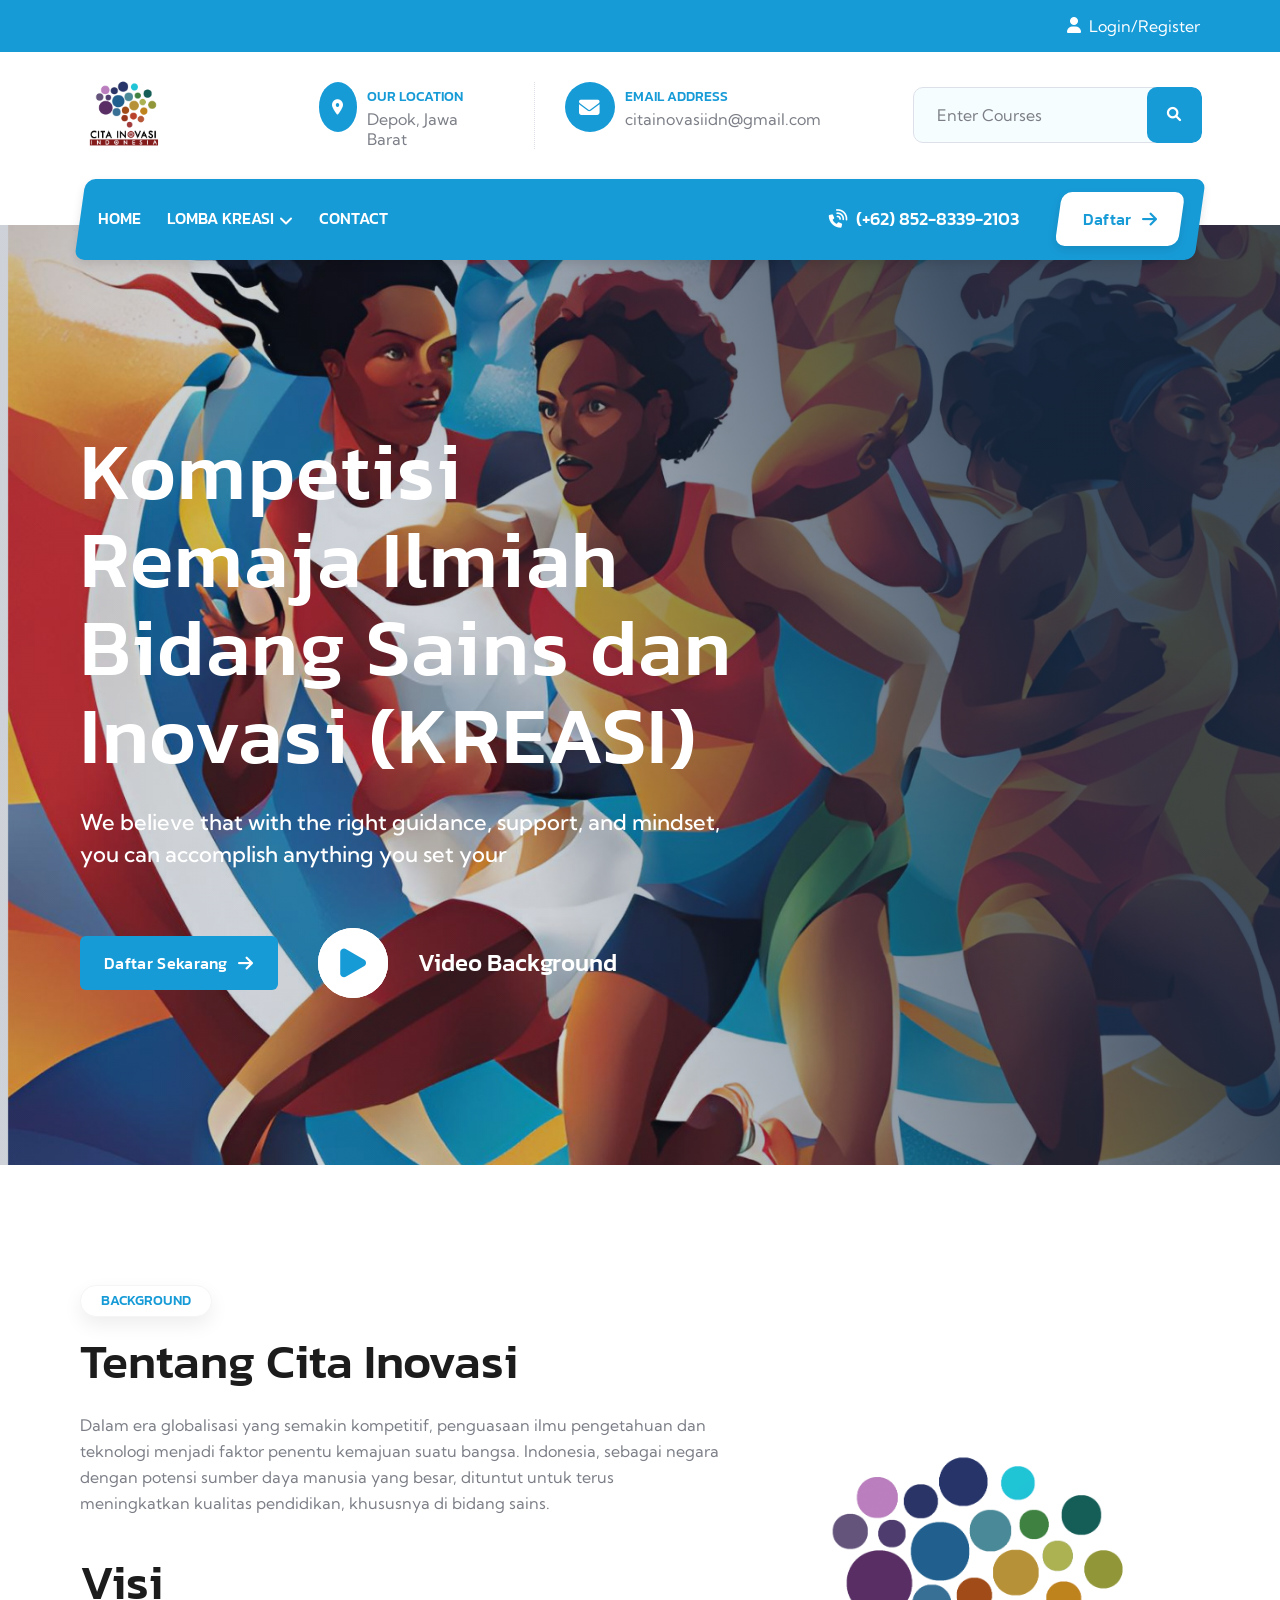
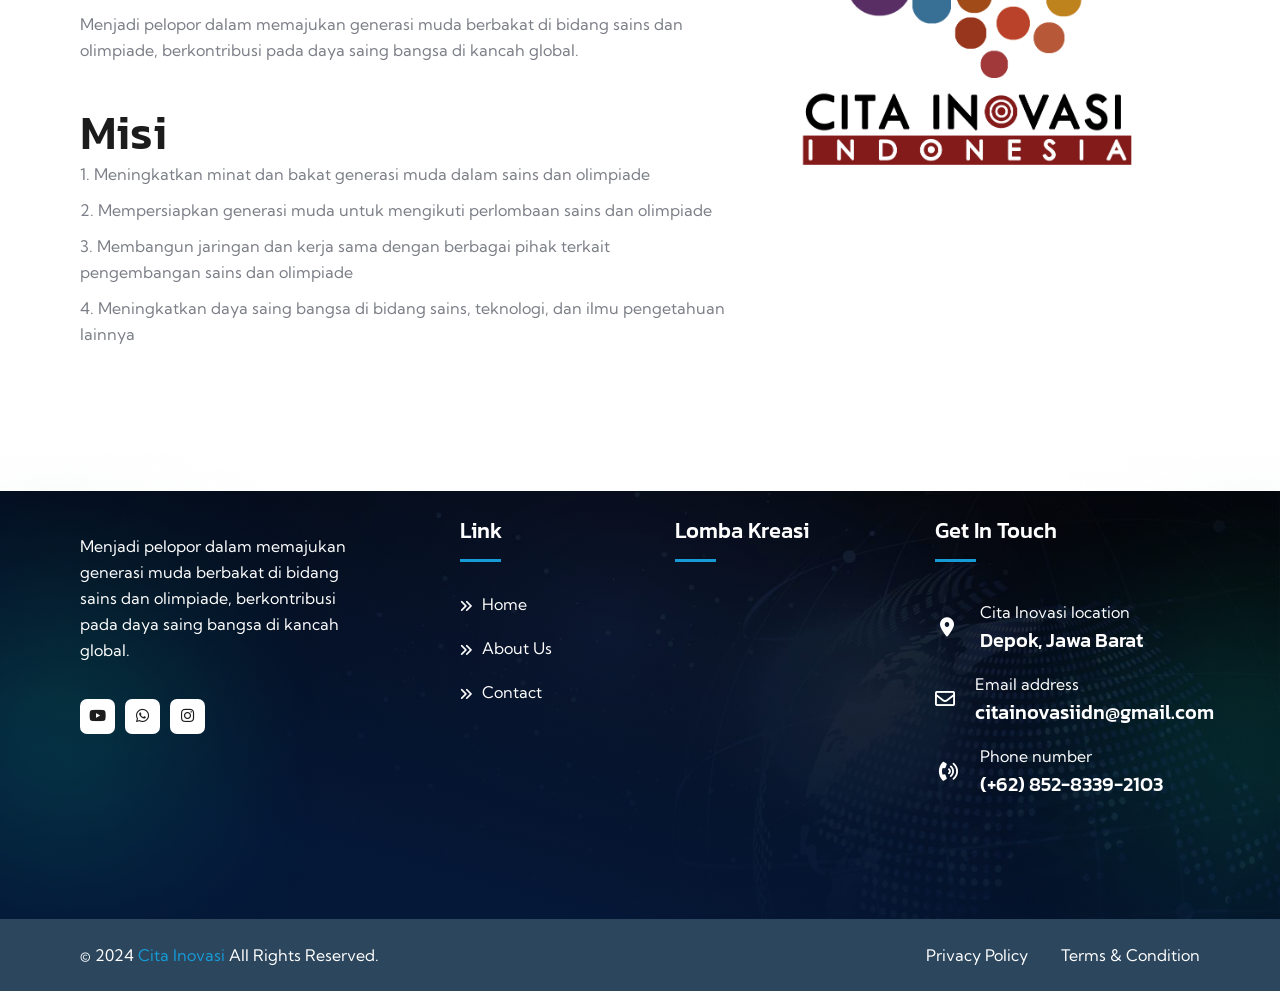
==== commit 00bc1855: "rev 1.4" ====
--- a/index.html
+++ b/index.html
@@ -67,7 +67,11 @@
             <div class="col-lg-2">
               <div class="logo-img">
                 <a href="index.html">
-                  <img src="assets/img/main/main-logo.png" alt="citainovasi-icon" class="logo-size" />
+                  <img
+                    src="assets/img/main/main-logo.png"
+                    alt="citainovasi-icon"
+                    class="logo-size"
+                  />
                 </a>
                 <div class="navbar-right d-inline-flex d-lg-none">
                   <button type="button" class="menu-toggle icon-btn">
@@ -137,17 +141,23 @@
                       <li>
                         <a href="index.html">Home</a>
                       </li>
-                      <li>
+                      <!-- <li>
                         <a href="about-us.html">About Us</a>
-                      </li>
+                      </li> -->
                       <li class="menu-item-has-children">
                         <a href="#">Lomba Kreasi</a>
                         <ul class="sub-menu">
-                          <li><a href="#">SD</a></li>
-                          <li><a href="#">SMP</a></li>
                           <li>
+                            <a
+                              href="https://drive.google.com/file/d/1xHrfvEOY9Ba4fepAwVK23E3o3PD16AN5/view?usp=sharing"
+                              target="_blank"
+                              >Guide Book</a
+                            >
+                          </li>
+                          <li><a href="https://forms.gle/wSdcfmvQojE4XXG69 " target="_blank">Formulir</a></li>
+                          <!-- <li>
                             <a href="#">SMA</a>
-                          </li>
+                          </li> -->
                         </ul>
                       </li>
                       <li>
@@ -163,17 +173,31 @@
                         <a href="#"><i class="fa-brands fa-youtube"></i></a>
                       </li>
                       <li>
-                        <a href="https://www.instagram.com/citainovasi.idn/" target="_blank"><i class="fa-brands fa-instagram"></i></a>
+                        <a
+                          href="https://www.instagram.com/citainovasi.idn/"
+                          target="_blank"
+                          ><i class="fa-brands fa-instagram"></i
+                        ></a>
                       </li>
                       <li>
-                        <a href="https://wa.me/6285283392103" target="_blank"><i class="fa-brands fa-whatsapp"></i></a>
+                        <a href="https://wa.me/6285283392103" target="_blank"
+                          ><i class="fa-brands fa-whatsapp"></i
+                        ></a>
                       </li>
                     </ul>
                     <div class="menu-contact-number">
-                      <a href="tel:+6285283392103" class="contact-number">(+62) 852-8339-2103</a>
+                      <a href="tel:+6285283392103" class="contact-number"
+                        >(+62) 852-8339-2103</a
+                      >
                     </div>
                     <div class="all-btn">
-                      <a href="https://forms.gle/wSdcfmvQojE4XXG69" target="_blank" class="btn-p v3"> Daftar</a>
+                      <a
+                        href="https://forms.gle/wSdcfmvQojE4XXG69"
+                        target="_blank"
+                        class="btn-p v3"
+                      >
+                        Daftar</a
+                      >
                     </div>
                   </div>
                 </div>
@@ -190,7 +214,10 @@
           <button class="menu-toggle"><i class="fa-solid fa-xmark"></i></button>
           <div class="mobile-logo">
             <a href="/"
-              ><img src="assets/img/main/main-logo.png" alt="citainovasi-icon" class="logo-mobile"
+              ><img
+                src="assets/img/main/main-logo.png"
+                alt="citainovasi-icon"
+                class="logo-mobile"
             /></a>
           </div>
           <div class="mobile-menu">
@@ -212,15 +239,19 @@
               <li class="menu-item-has-children">
                 <a href="index.html">Home</a>
               </li>
-              <li class="menu-item-has-children">
+              <!-- <li class="menu-item-has-children">
                 <a href="about-us.html">About</a>
-              </li>
+              </li> -->
               <li class="menu-item-has-children">
                 <a href="#">Lomba KREASI</a>
                 <ul class="sub-menu">
-                  <li><a href="#">SD</a></li>
-                  <li><a href="#">SMP</a></li>
-                  <li><a href="#">SMA</a></li>
+                  <li><a
+                    href="https://drive.google.com/file/d/1xHrfvEOY9Ba4fepAwVK23E3o3PD16AN5/view?usp=sharing"
+                    target="_blank"
+                    >Guide Book</a
+                  ></li>
+                  <li><a href="https://forms.gle/wSdcfmvQojE4XXG69 " target="_blank">Formulir</a></li>
+                  <!-- <li><a href="#">SMA</a></li> -->
                 </ul>
               </li>
 
@@ -240,7 +271,7 @@
               <div
                 class="banner-img"
                 style="
-                  background-image: url('assets/img/banner/banner-main.png');
+                  background-image: url('assets/img/banner/verctor-banner.png');
                 "
               >
                 <div class="banner-data">
@@ -3504,7 +3535,7 @@
                       href="https://www.instagram.com/citainovasi.idn/"
                       target="_blank"
                     >
-                    <i class="fa-brands fa-instagram fa-lg"></i>
+                      <i class="fa-brands fa-instagram fa-lg"></i>
                     </a>
                   </li>
                 </ul>
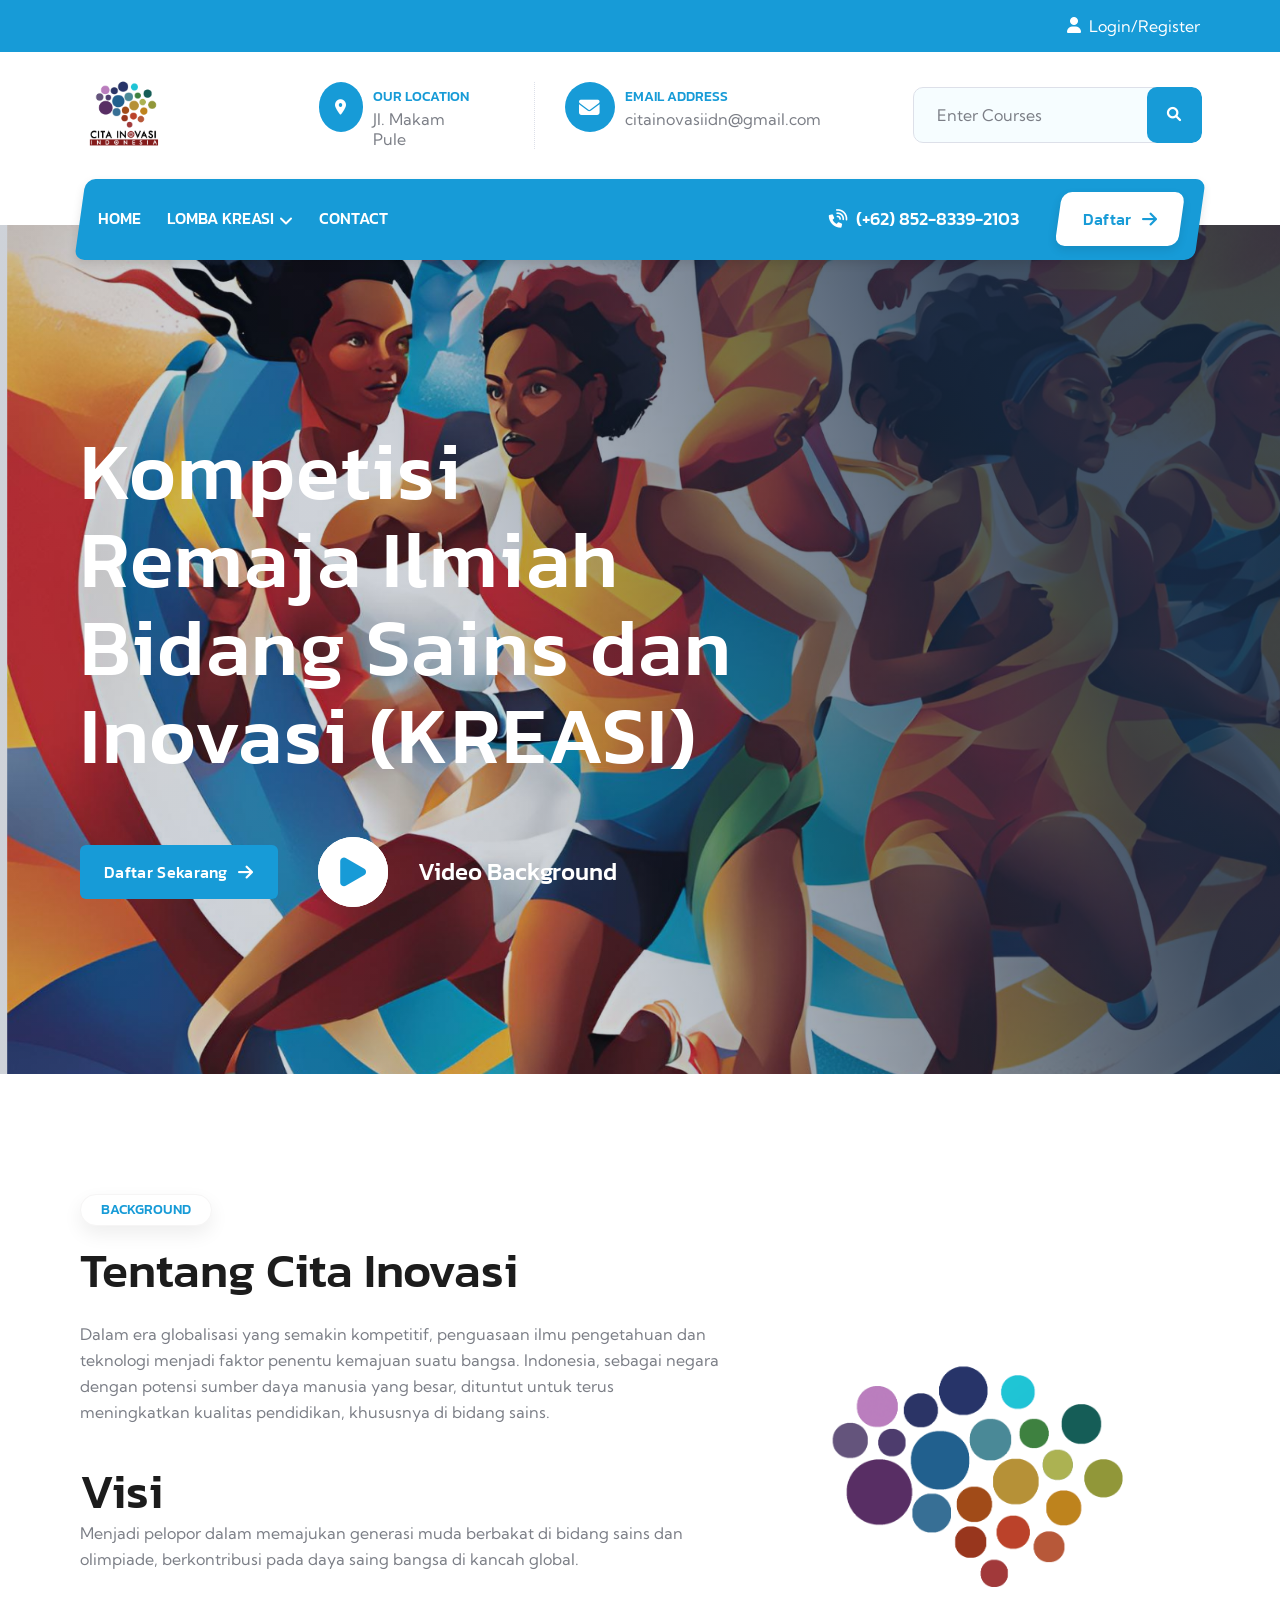
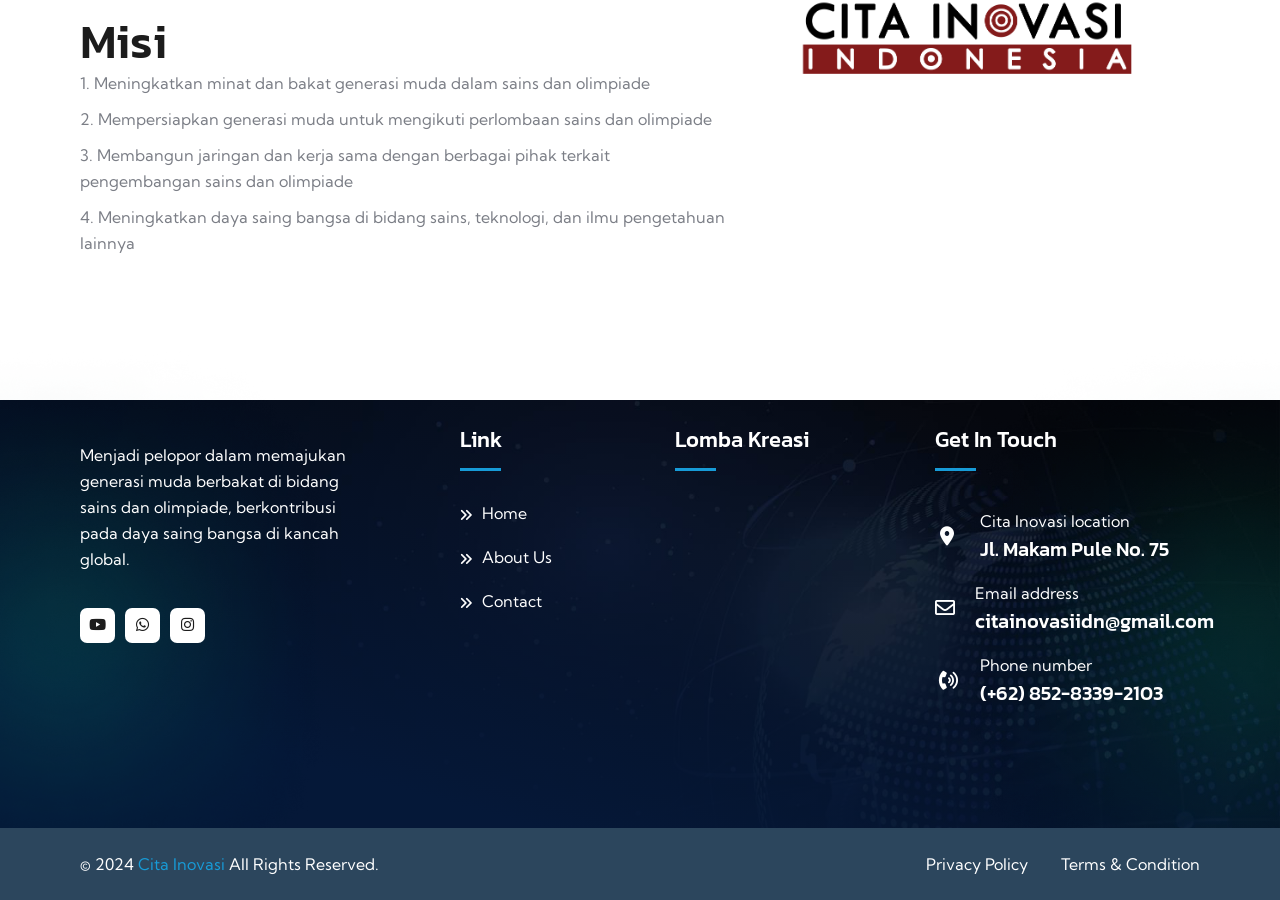
==== commit ce694967: "rev 1.5 up main domain" ====
--- a/index.html
+++ b/index.html
@@ -88,8 +88,8 @@
                     <i class="my-icon icon-location"></i>
                   </div>
                   <div class="info-data">
-                    <a class="title" href="#">our Location</a>
-                    <p class="para text">Depok, Jawa Barat</p>
+                    <a class="title" href="https://www.google.com/maps/place/Jl.+Makam+Pule+No.75,+Rangkapan+Jaya+Baru,+Kec.+Pancoran+Mas,+Kota+Depok,+Jawa+Barat+16434/@-6.4012098,106.7765612,17z/data=!3m1!4b1!4m6!3m5!1s0x2e69e9225980d7ed:0x82f28625f38c0f8a!8m2!3d-6.4012098!4d106.7791361!16s%2Fg%2F11scjmc7ft?entry=ttu&g_ep=EgoyMDI0MDkwOS4wIKXMDSoASAFQAw%3D%3D" target="_blank">our Location</a>
+                    <p class="para text">Jl. Makam Pule</p>
                   </div>
                 </div>
                 <div class="content-address">
@@ -97,7 +97,7 @@
                     <i class="my-icon icon-massage"></i>
                   </div>
                   <div class="info-data">
-                    <a class="title" href="#">Email Address</a>
+                    <a class="title" href="mailto:citainovasiidn@gmail.com">Email Address</a>
                     <p class="para text">citainovasiidn@gmail.com</p>
                   </div>
                 </div>
@@ -154,7 +154,13 @@
                               >Guide Book</a
                             >
                           </li>
-                          <li><a href="https://forms.gle/wSdcfmvQojE4XXG69 " target="_blank">Formulir</a></li>
+                          <li>
+                            <a
+                              href="https://forms.gle/wSdcfmvQojE4XXG69 "
+                              target="_blank"
+                              >Formulir</a
+                            >
+                          </li>
                           <!-- <li>
                             <a href="#">SMA</a>
                           </li> -->
@@ -245,12 +251,20 @@
               <li class="menu-item-has-children">
                 <a href="#">Lomba KREASI</a>
                 <ul class="sub-menu">
-                  <li><a
-                    href="https://drive.google.com/file/d/1xHrfvEOY9Ba4fepAwVK23E3o3PD16AN5/view?usp=sharing"
-                    target="_blank"
-                    >Guide Book</a
-                  ></li>
-                  <li><a href="https://forms.gle/wSdcfmvQojE4XXG69 " target="_blank">Formulir</a></li>
+                  <li>
+                    <a
+                      href="https://drive.google.com/file/d/1xHrfvEOY9Ba4fepAwVK23E3o3PD16AN5/view?usp=sharing"
+                      target="_blank"
+                      >Guide Book</a
+                    >
+                  </li>
+                  <li>
+                    <a
+                      href="https://forms.gle/wSdcfmvQojE4XXG69 "
+                      target="_blank"
+                      >Formulir</a
+                    >
+                  </li>
                   <!-- <li><a href="#">SMA</a></li> -->
                 </ul>
               </li>
@@ -291,13 +305,13 @@
                           Kompetisi Remaja Ilmiah Bidang Sains dan Inovasi
                           (KREASI)
                         </h2>
-                        <p
+                        <!-- <p
                           class="title-para s-color-white animate__animated animate__fadeInUp"
                           style="animation-duration: 2s"
                         >
                           We believe that with the right guidance, support, and
                           mindset, you can accomplish anything you set your
-                        </p>
+                        </p> -->
                       </div>
                     </div>
                     <div
@@ -3492,28 +3506,28 @@
       <div class="footer-content v1">
         <div class="container-xl container-fluid-md">
           <!-- <div class="news-letter">
-            <div class="row align-items-center">
-              <div class="col-lg-6">
-                <h3 class="title white">Subscribe To Our Newsletter</h3>
+        <div class="row align-items-center">
+          <div class="col-lg-6">
+            <h3 class="title white">Subscribe To Our Newsletter</h3>
+          </div>
+          <div class="col-lg-6">
+            <form>
+              <input type="email" placeholder="Enter your email" />
+              <div class="all-btn">
+                <a href="#" class="btn-p btn-blue v2 rounded">Subscribe</a>
               </div>
-              <div class="col-lg-6">
-                <form>
-                  <input type="email" placeholder="Enter your email" />
-                  <div class="all-btn">
-                    <a href="#" class="btn-p btn-blue v2 rounded">Subscribe</a>
-                  </div>
-                </form>
-              </div>
-            </div>
-          </div> -->
+            </form>
+          </div>
+        </div>
+      </div> -->
           <div class="row">
             <div class="col-lg-4 col-md-4 col-sm-6">
               <div class="footer-widget">
                 <!-- <div class="footer-logo">
-                  <a href="#">
-                    <img src="assets/img/main/logo-main-logo.png" alt="logo" />
-                  </a>
-                </div> -->
+              <a href="#">
+                <img src="assets/img/main/logo-main-logo.png" alt="logo" />
+              </a>
+            </div> -->
                 <p class="widget-para">
                   Menjadi pelopor dalam memajukan generasi muda berbakat di
                   bidang sains dan olimpiade, berkontribusi pada daya saing
@@ -3561,17 +3575,17 @@
               <div class="footer-widget ml-25">
                 <h4 class="widget-title">Lomba Kreasi</h4>
                 <!-- <ul class="our-courses">
-                  <li>
-                    <a href="#"> SD </a>
-                  </li>
-                  <li>
-                    <a href="#"> SMP </a>
-                  </li>
-                  <li>
-                    <a href="#"> SMA </a>
-                  </li>
-                  <li></li>
-                </ul> -->
+              <li>
+                <a href="#"> SD </a>
+              </li>
+              <li>
+                <a href="#"> SMP </a>
+              </li>
+              <li>
+                <a href="#"> SMA </a>
+              </li>
+              <li></li>
+            </ul> -->
               </div>
             </div>
             <div class="col-lg-3 col-md-4 col-sm-6">
@@ -3586,8 +3600,9 @@
                       <div class="contact-info-content">
                         <p class="para">Cita Inovasi location</p>
                         <a
-                          href="https://www.google.com/maps/place/IYSA/@-6.4313337,106.4942511,11z/data=!4m7!3m6!1s0x2e69e906913915c7:0x1de9ddf653d9736f!8m2!3d-6.4313337!4d106.7826422!15sCgRpeXNhkgEbYXNzb2NpYXRpb25fb3Jfb3JnYW5pemF0aW9u4AEA!16s%2Fg%2F11fq8qzg0s?hl=id&entry=tts&shorturl=1"
-                          ><h4 class="title">Depok, Jawa Barat</h4></a
+                          href="https://www.google.com/maps/place/Jl.+Makam+Pule+No.75,+Rangkapan+Jaya+Baru,+Kec.+Pancoran+Mas,+Kota+Depok,+Jawa+Barat+16434/@-6.4012098,106.7765612,17z/data=!3m1!4b1!4m6!3m5!1s0x2e69e9225980d7ed:0x82f28625f38c0f8a!8m2!3d-6.4012098!4d106.7791361!16s%2Fg%2F11scjmc7ft?entry=ttu&g_ep=EgoyMDI0MDkwOS4wIKXMDSoASAFQAw%3D%3D"
+                          target="_blank"
+                          ><h4 class="title">Jl. Makam Pule No. 75</h4></a
                         >
                       </div>
                     </li>
--- a/assets/css/style.css
+++ b/assets/css/style.css
@@ -1180,13 +1180,13 @@
 
 @media (max-width:1024px) {
   .logo-size{
-    max-width: 35%;
+    max-width: 25%;
   }
 }
 
 @media (max-width:1025px) {
   .logo-size{
-    max-width: 35%;
+    max-width: 25%;
   }
 }
 
